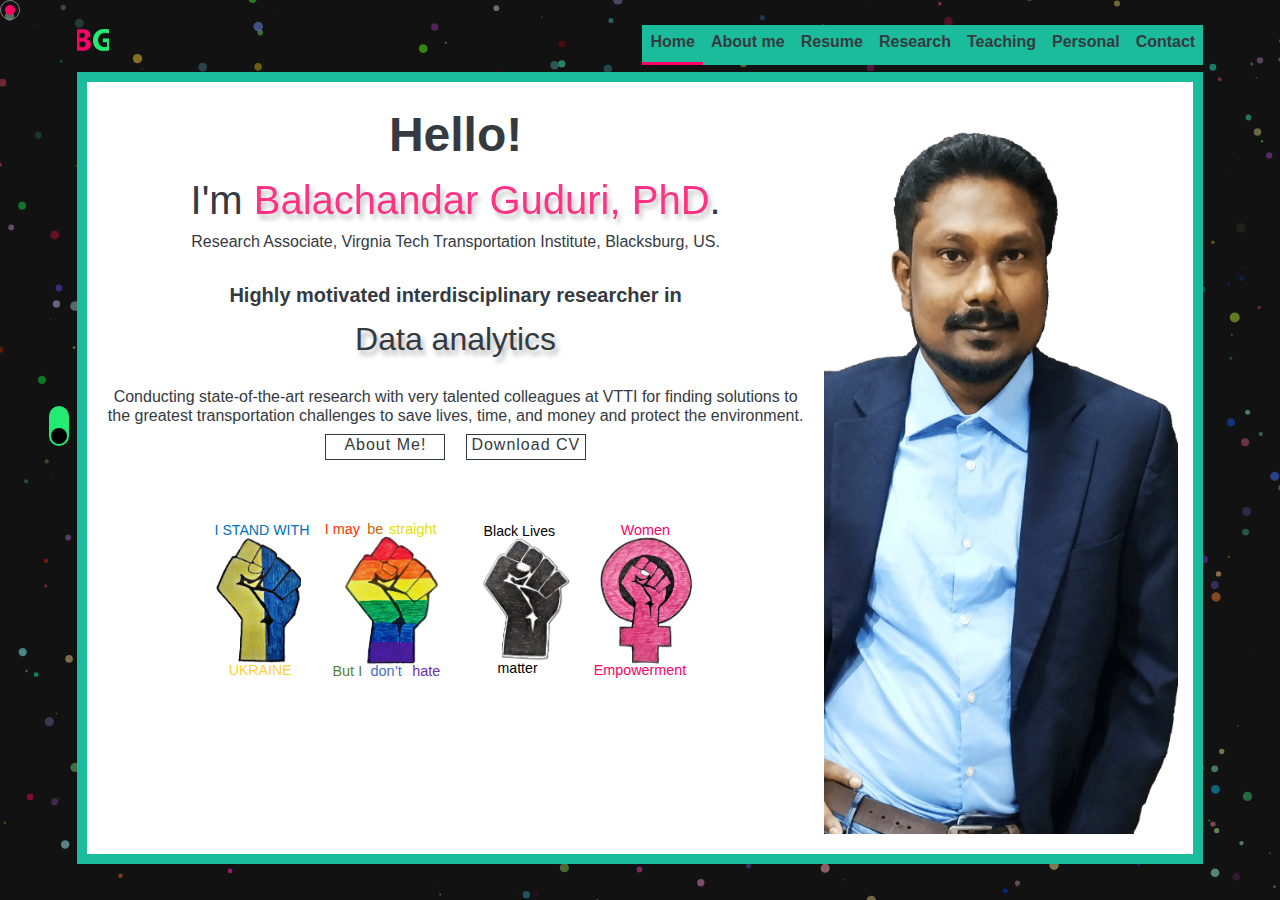
==== index.html @ 8f79035a "Add files via upload" ====
<!DOCTYPE html>

<!-- This website theme is inspired from https://www.themezaa.com/html/muu/white/index.html -->
<html>
<title>Balachandar Guduri</title>
<meta charset="UTF-8">
<meta content="IE=edge" http-equiv="X-UA-Compatible">
<meta name="viewport" content="width=device-width, initial-scale=1">

<link rel="stylesheet" type="text/css" href="css/style.css">
<link rel="stylesheet" type="text/css" href="css/responsive.css">
<link rel="stylesheet" href="https://maxcdn.bootstrapcdn.com/bootstrap/4.4.1/css/bootstrap.min.css">
<script src="https://ajax.googleapis.com/ajax/libs/jquery/3.4.1/jquery.min.js"></script>
<script src="https://maxcdn.bootstrapcdn.com/bootstrap/4.4.1/js/bootstrap.min.js"></script>
<script src="https://cdnjs.cloudflare.com/ajax/libs/popper.js/1.16.0/umd/popper.min.js"></script>
<script src="https://kit.fontawesome.com/46255c11b5.js" crossorigin="anonymous"></script>


<!-- Navbar-icon -->
<script type="text/javascript">
$(document).ready(function(){
	$('#navbar-icon').click(function(){
		$(this).toggleClass('open');
	});
});	
</script>
<!--Navbar links active -->
<script type="text/javascript">
	$(document).ready(function(){
    $('.nav li').click(function(){
        $(this).addClass('active');
        $(this).siblings().removeClass('active');
		$(this).scrollspy('refresh');
    });
});
</script>
<script type="text/javascript">
	var btn = $('#back2top');

	$(window).scroll(function() {
	  if ($(window).scrollTop() > 300) {
	    btn.addClass('show');
	  } else {
	    btn.removeClass('show');
	  }
	});

	btn.on('click', function(e) {
	  e.preventDefault();
	  $('html, body').animate({scrollTop:0}, '300');
	});
</script>



<body data-gr-c-s-loaded="true" style="overflow-x: hidden">
	<div class="cursor"></div>
	<div id="dots-js" class="wrapper">

		<!-- Header - Nav-bar -->
		<header>
			<nav class="navbar navbar-dark navbar-expand-lg navbar-fixed-top px-0 py-0" role="navigation">
				<a class="navbar-brand py-0" href="#"><h5 style="color:#fff"><span><img style="height:2rem; margin-right:5px" src="img/logo.png"></span><span class="logo-name">Balachandar Guduri</span></h5></a>
				<button class="navbar-toggler collapsed mr-2" type="button" data-toggle="collapse" data-target="#mainNavbar">
					<span class="my-2 mx-2 navbar-close"><i class="fas fa-times"></i></span>
       				<span class="mx-0 py-0 navbar-toggler-icon"></span>
				</button>
				<div class="collapse navbar-collapse" id="mainNavbar">
					<ul class="nav navbar-nav ml-auto">
					  <li class="active"><a class="nav-link" href="#home">Home</a></li>
					  <li><a class="nav-link" href="#aboutme">About me</a></li>
					  <li><a class="nav-link" href="#resume">Resume</a></li>
					  <li><a class="nav-link" href="#research">Research</a></li>
					  <li><a class="nav-link" href="#teaching">Teaching</a></li>
					  <li><a class="nav-link" href="#personal">Personal</a></li>
					  <li><a class="nav-link" href="#contact">Contact</a></li>
					</ul>
				</div>
			</nav>
		</header><!-- End Header -->


		<!-- V-cards -->
		<div class="main-container">
			<a id="back2Top" title="Back to top" href="#"></a>

			<!-- Page Home  -->
			<section id="home" class="page-container">
				<div class="row w-100 mx-0">
					<span class="col-sm-12 circle-cover-photo"><img src="img/circle-balu.png" alt=""></span>
					<div class="container h-100 text-center col-sm-12 col-md-6 col-xl-8">
						<h2 class="pt-1">Hello!	</h2>
						<h1 class="name-text pt-1">I'm <span style="color: var(--theme-color);opacity: 0.8;text-shadow: 3px 5px 5px rgba(0, 0, 0, .3);">Balachandar Guduri, PhD</span>.
						</h1>
						<h6 >Research Associate, Virgnia Tech Transportation Institute, Blacksburg, US.</h6>
						<h5 class="pt-4">Highly motivated interdisciplinary researcher in</h5>
						<div class="word-swap"><span></span>
						</div>


						<h6 class="pt-4">Conducting state-of-the-art research with very talented colleagues at VTTI for finding solutions to the greatest transportation challenges to save lives, time, and money and protect the environment.</h6>
						<h6 class="btn-wrapper mb-0 px-2">
							<a href="#aboutme"><span>About Me!</span></a>
						</h6>
						<h6 class="btn-wrapper mb-0 px-2">
							<a href="#"><span>Download CV</span></a>
						</h6>
						<div class="social-media text-center pt-3">
							<a href="https://www.facebook.com/balachandar.guduri" target="_blank"><i class="social-media-icons fab fa-2x fa-facebook-square"></i></a>
							<a href="https://www.linkedin.com/in/balachandar-guduri" target="_blank"><i class="social-media-icons fab fa-2x fa-linkedin"></i></a>
							<a href="https://github.com/g-balachandar" target="_blank"><i class="social-media-icons fab fa-2x fa-github-square"></i></a>
							<i class="social-media-icons fab fa-2x fa-instagram-square"></i>
						</div>
						<div class="social-media text-center pt-3">
							<!--div class="col-xs-6 col-sm-3"-->
								<img src="img/support-ukraine.svg" width = "105" alt="">
							<!--/div-->
								<img src="img/support-lgbtq.svg" width = "150" alt="">
							<!--div class="col-xs-6 col-sm-3"-->
								<img src="img/support-BLM.svg" width = "110" alt="">
							<!--/div-->
							<!--div class="col-xs-6 col-sm-3"-->
								<img src="img/support-women.svg" width = "120" alt="">
							<!--/div-->
						</div>
					</div>
					<div class="container col-sm-12 col-md-6 col-xl-4">
						<span class="cover-photo"><img src="img/balu.png" alt=""></span>
					</div>
				</div>
			</section><!-- End of Home -->


			<!-- Page - About me --->
			<section id="aboutme" class="page-container">
				<div class="row w-100 mx-0 my-0">
					<div class="slide-title-block col-sm-12 col-lg-1">
						<h2 class="slide-title-text">- About me -</h2>
					</div>
					<div class="container col-sm-12 col-md-4 col-lg-5 col-md-4 pt-3">
						<div class="container py-0 px-0" style="overflow: hidden;">
							<img style="display:block; width: 100%; vertical-align: middle;" src="img/balu6.jpg" alt="">
						</div>
					</div>					
					<div class="container col-sm-12 col-md-8 col-lg-6" style="overflow: hidden;">
						<h5 class="text-center font-italic" style="color: #ffd700;  text-shadow: 1px 1px black;"><span class="px-2"><i class="fas fas-quote fa-quote-left"></i></span>Our greatest weakness lies in giving up. The most certain way to succeed is always to try just one more time.<small><span style="color:var(--default-color);text-shadow:none">- Thomas A. Edison</span></small></h5>
						<h4 class="text-center py-3 my-0">Brief summary</h4>
						<div class="container px-0 pt-0 pb-5">
							<div class="briefsummery-container px-0 pt-0 pb-5">
								<ul class="fa-ul pt-3">
									<li style="padding-bottom: 10px;"><span class="fa-li"><i class="fas fa-2x fa-user-graduate"></i></span>Highly motivated interdisciplinary researcher with 
										<ul style="color: var(--light-text-color)">
											<li>M.Tech. in Mechanical system design from IIT Kharagpur</li>
											<li>Ph.D. in Engineering Mechanics from Virginia Tech</li>
										</ul>
									</li>
									<li class="pt-2" style="padding-bottom: 10px;"><span class="fa-li"><i class="fas fa-2x fa-book-open"></i></span>Possess an extensive background in academics (9 years) and research (7+ years) in mechanical engineering disciplines:
										<ul style="color: var(--light-text-color)">
											<li>data analytics</li>
											<li>machine learning</li>
											<li>numerical modeling</li>
											 <li>control systems</li>
										</ul>
									</li>
									<li class="pt-2" style="padding-bottom: 10px;"><span class="fa-li"><i class="fas fa-2x fa-laptop-code"></i></span>Hands-on experiences 
										<ul style="color: var(--light-text-color)">
											<li>to mathematically formulate and numerical simulate several physical processes with satisfactory accuracy</li>
											<li>to extract meaningful information from raw data using descriptive, diagnostic and predictive analyses</li>
											<li>to design robust and reliable control system model for real-world processes</li>
										</ul>
									</li>
									<li class="pt-2" style="padding-bottom: 10px;"><span class="fa-li"><i class="fas fa-2x fa-award"></i></span>Professionally certified 
										<ul style="color: var(--light-text-color)">
											<li>Applied data science by IBM</li>
											<li>Data science specialization by IBM</li>
											<li>Machine learning by Stanford University</li>
										</ul>
									</li>
									<li sclass="pt-2" tyle="padding-bottom: 10px;"><span class="fa-li"><i class="fas fa-2x fa-suitcase"></i></span>Worked as a research assistant for 3 years in a university-affiliated research team for Rolls Royce sponsored project</li>  
									<li class="pt-2" style="padding-bottom: 10px;"><span class="fa-li"><i class="fas fa-2x fa-hand-holding-usd"></i></span>Served as a director of finance and budget board member for 2 years  to oversee the financial system for university-affiliated organizations</li>
									<li class="pt-2" style="padding-bottom: 10px;"><span class="fa-li"><i class="fas fa-2x fa-chalkboard-teacher"></i></span>Served as a teaching assistant for 4 years with an effective teaching philosophy that proven success in assisting undergraduates at Virginia Tech</li> 
									<li class="pt-2" style="padding-bottom: 10px;"><span class="fa-li"><i class="fas fa-2x fa-user-secret"></i></span>Capable of handling multiple projects at a time with minimum supervision</li>
								</ul>
								<div style="text-align:right">
									<h6 class="btn-wrapper mb-0 pt-3 pr-2">
										<a href="#resume"><span>Learn more</span></a>
									</h6>
								</div>
							</div>
						</div>
					</div>
				</div>
			</section><!--End of About me -->


			<!-- Page - Resume -->
			<section id="resume" class="page-container">
				<div class="row w-100 mx-0 my-0">
					<div class="slide-title-block col-sm-12 col-lg-1">
						<h2 class="slide-title-text">- Resume -</h2>
					</div>
					<div class="container col-sm-12 col-lg-11">

							<h5 class="text-center font-italic" style="color: #ffd700;  text-shadow: 1px 1px black;"><span class="px-2"><i class="fas fas-quote fa-quote-left"></i></span>Choose a job you love, and you will never have to work a day in your life.<small><span style="color:var(--default-color);text-shadow:none">- Confucius</span></small></h5>

							<!--Slide 1 Expertise-->
					    	<h4 class="pt-3 text-center">Areas of expertise</h4>
							<div class="card-deck">
								<div class="card">
									<div class="card-body py-1 text-center">
										<h5 class="text-center py-1">Research</h5>
										<ul class="text-left pl-3">
											<li><span style="color:var(--theme-color)">Data analytics</span> 
												<ul class="text-left">
													<li>Explotary data analytics</li>
													<li>Screening and sensitivity analyses</li>
													<li>Latin	Hypercube, Full Factorial, and Monte Carlo sampling approaches</li>
													<li>System identification methods</li>
												</ul>
											</li>
											<li class="pt-2"><span style="color:var(--theme-color)">Control systems</span>
												<ul class="text-left">
													<li>PID and Robust adaptive control</li>
												</ul>
											</li>
											<li class="pt-2"><span style="color:var(--theme-color)">Numerical modeling</span>
												<ul class="text-left">
													<li>Finite element analysis</li>
													<li>Computational fluid dynamics</li>
												</ul>
											</li>
											<li class="pt-2"><span style="color:var(--theme-color)">Machine learning</span>
												<ul class="text-left">
													<li>Linear and Logistic Regressions</li>
													<li>Artificial Neural Network</li>
													<li>Genetic Algorithm</li>
													<li>Support Vector Machines</li>
													<li>k-means Clustering</li>
												</ul>
											</li>
										</ul>
									</div>
								</div>
								<div class="w-100 d-none d-sm-block d-md-block d-lg-none">
									<!-- wrap every 2 on sm-->
								</div>
								<div class="card">
									<div class="card-body py-1">
										<h5 class="text-center py-1">Academic</h5>
										<ul class="text-left px-3">
											<li>Statics and dynamics</li>
											<li>Solid mechanics</li>
											<li>Fluid Mechanics</li>
											<li>Continuum mechanics</li>
											<li>Nanomechanics</li>
											<li>Fracture Mechanics</li>
											<li>Linear and nonlinear elasticity</li>
											<li>Finite element analysis</li>
											<li>Applied mathematics</li>
											<li>Structural vibration</li>
											<li>Composites</li>
											<li>Adaptive control</li>
										</ul>
									</div>
								</div>
								<div class="card">
									<div class="card-body mr-2 py-1">
										<h5 class="text-center py-1">Programming</h5>
										<ul class="text-left pl-3">
											<li>Fortran
												<div class="progress-bar"><span class="fortran"></span></div>
											</li>
											<li>Matlab
												<div class="progress-bar"><span class="matlab"></span></div>
											</li>
											<li>Phython
												<div class="progress-bar"><span class="phython"></span></div>
											</li>	
											<li>R
												<div class="progress-bar"><span class="R"></span></div>
											</li>
											<li>LabView
												<div class="progress-bar"><span class="labview"></span></div>
											</li>
											<li>Mathematica
												<div class="progress-bar"><span class="mathematica"></span></div>
											</li>
											<li>Tinker
												<div class="progress-bar"><span class="tinker"></span></div>
											</li>
											<li>Ansys
												<div class="progress-bar"><span class="ansys"></span></div>
											</li>
											<li>HTML5 & CSS3
												<div class="progress-bar"><span class="html"></span></div>
											</li>
											<li>Microsoft office
												<div class="progress-bar"><span class="ms"></span></div>
											</li>
										</ul>
									</div>
								</div>	
							</div>

						    <!--Slide 2 Education-->
					    	<h4 class="py-3 text-center">Education</h4>
					  			<div class="container px-0 py-0 mx-0 education-timeline" style="height: auto">
					    			<ul class="px-0 mx-0">								
										<li>
											<div class="education-timeline-year">
												2021
											</div>
											<div class="education-timeline-content">
												<div class="education-timeline-text">
													<h6><strong>Ph.D. (abd status)</strong></h6>
													<h6>Engineering Mechanics, Virginia Tech, US.</h6>
													<p>CGP: 3.5/4</p>														
												</div>
											</div>
										</li>
										<li>
											<div class="education-timeline-year">
												2010
											</div>
											<div class="education-timeline-content">
												<div class="education-timeline-text">
													<h6><strong>M.Tech.</strong></h6>
													<h6>Mechanical System Design, IIT Kharagpur, India.</h6>
													<p>CGPA: 9.2/10</p>
												</div>
											</div>
										</li>
										<li>
											<div class="education-timeline-year">
												2008
											</div>
											<div class="education-timeline-content">
												<div class="education-timeline-text">
													<h6><strong>B.Tech.</strong></h6>
													<h6>Mechanical Engineering, SRKR Engineering College, India.</h6>
													<p>Percentage: 72%</p>
												</div>
											</div>
										</li>
									</ul>
								</div>

							<!--Slide 3- Coursework -->
							<div class="container py-0 px-0 mx-0" style="height: auto">
								<h4 class="pt-5 pb-3 text-center">Course work</h4>
				    			<h5 class="text-left mt-2"><span class="ml-1" style="color:var(--theme-color)"><i class="fas fa-book-open"></i></span> Online courses from Coursera</h5>				    			
					    		<div class="row w-100 px-0 pb-1 mx-0">
					    			<div class="col-sm-12 col-md-2 col-lg-2">
										May 2020
									</div>
									<div class="col-sm-12 col-md-3 col-lg-4">
										Machine Learning by Stanford University
									</div>
								</div>
								<div class="row w-100 px-0 pb-1 mx-0">
					    			<div class="col-sm-12 col-md-2 col-lg-2">
										April 2020
									</div>
									<div class="col-sm-12 col-md-3 col-lg-4">
										Applied Data Science Capstone by IBM
									</div>
								</div>
								<div class="row w-100 px-0 pb-1 mx-0">
					    			<div class="col-sm-12 col-md-2 col-lg-2">
										April 2020
									</div>
									<div class="col-sm-12 col-md-3 col-lg-4">
										Machine Learning with Python by IBM
									</div>
								</div>
								<div class="row w-100 px-0 pb-1 mx-0">
					    			<div class="col-sm-12 col-md-2 col-lg-2">
										April 2020
									</div>
									<div class="col-sm-12 col-md-3 col-lg-4">
										Data Visualization with Python by IBM
									</div>
								</div>
								<div class="row w-100 px-0 pb-1 mx-0">
					    			<div class="col-sm-12 col-md-2 col-lg-2">
										April 2020
									</div>
									<div class="col-sm-12 col-md-3 col-lg-4">
										Data Analysis with Python by IBM
									</div>
								</div>
								<div class="row w-100 px-0 pb-1 mx-0">
					    			<div class="col-sm-12 col-md-2 col-lg-2">
										April 2020
									</div>
									<div class="col-sm-12 col-md-3 col-lg-4">
										Databases and SQL for Data Science by IBM
									</div>
								</div>
								<div class="row w-100 px-0 py-1 mx-0">
					    			<div class="col-sm-12 col-md-2 col-lg-2">
										April 2020
									</div>
									<div class="col-sm-12 col-md-3 col-lg-4">
										Python for Data Science and AI by IBM
									</div>
								</div>
								<div class="row w-100 px-0 pb-1 mx-0">
					    			<div class="col-sm-12 col-md-2 col-lg-2">
										April 2020
									</div>
									<div class="col-sm-12 col-md-3 col-lg-4">
										Data Science Methodology by IBM
									</div>
								</div>
								<div class="row w-100 px-0 pb-1 mx-0">
					    			<div class="col-sm-12 col-md-2 col-lg-2">
										April 2020
									</div>
									<div class="col-sm-12 col-md-3 col-lg-4">
										Open Source tools for Data Science by IBM
									</div>
								</div>
					    		<div class="row w-100 px-0 pb-1 mx-0">
									<div class="col-sm-12 col-md-2 col-lg-2">
										March 2020
									</div>
									<div class="col-sm-12 col-md-3 col-lg-4">
										Intro to Data Science by IBM
									</div>
								</div>
				    			<h5 class="text-left mt-2"><span class="ml-1" style="color:var(--theme-color)"><i class="fas fa-book-open"></i></span> Courses from Virginia Tech, US</h5>
					    		<div class="row w-100 px-0 mx-0">
									<div class="col-sm-12 col-md-2 col-lg-2">
										Spring 2014
									</div>
									<div class="col-sm-12 col-md-3 col-lg-4">
										Adaptive Control Systems
									</div>
									<div class="col-sm-12 col-md-7 col-lg-6">
										<span style="color:var(--theme-color)">Audit</span>
									</div>
									<div class="space"></div>
									<div class="col-sm-12 col-md-2 col-lg-2">
										Spring 2014
									</div>
									<div class="col-sm-12 col-md-3 col-lg-4">
										Linear Control Theory
									</div>
									<div class="col-sm-12 col-md-7 col-lg-6">
										<span style="color:var(--theme-color)">Audit</span>
									</div>
									<div class="space"></div>
									<div class="col-sm-12 col-md-2 col-lg-2">
										Spring 2013
									</div>
									<div class="col-sm-12 col-md-3 col-lg-4">
										Mechanical & Struct Vibrations
									</div>
									<div class="col-sm-12 col-md-7 col-lg-6">
											<div class="grade-circle">F</div>
											<div class="grade-circle">D</div>
											<div class="grade-circle">C-</div>
											<div class="grade-circle">C</div>
											<div class="grade-circle">C+</div>
											<div class="grade-circle">B-</div>
											<div class="grade-circle">B</div>
											<div class="grade-circle">B+</div>
											<div class="grade-circle">A-</div>
											<div class="grade-circle-highlight">A</div>
									</div>
									<div class="space"></div>
									<div class="col-sm-12 col-md-2 col-lg-2">
										Spring 2013
									</div>
									<div class="col-sm-12 col-md-3 col-lg-4">
										Viscous Flow
									</div>
									<div class="col-sm-12 col-md-7 col-lg-6">
											<div class="grade-circle">F</div>
											<div class="grade-circle">D</div>
											<div class="grade-circle">C-</div>
											<div class="grade-circle">C</div>
											<div class="grade-circle">C+</div>
											<div class="grade-circle">B-</div>
											<div class="grade-circle">B</div>
											<div class="grade-circle-highlight">B+</div>
											<div class="grade-circle">A-</div>
											<div class="grade-circle">A</div>
									</div>
									<div class="space"></div>
									<div class="col-sm-12 col-md-2 col-lg-2">
										Fall 2012
									</div>
									<div class="col-sm-12 col-md-3 col-lg-4">
										Applied Partial Differential Equations
									</div>
									<div class="col-sm-12 col-md-7 col-lg-6">
											<div class="grade-circle">F</div>
											<div class="grade-circle">D</div>
											<div class="grade-circle">C-</div>
											<div class="grade-circle">C</div>
											<div class="grade-circle">C+</div>
											<div class="grade-circle">B-</div>
											<div class="grade-circle">B</div>
											<div class="grade-circle">B+</div>
											<div class="grade-circle">A-</div>
											<div class="grade-circle-highlight">A</div>
									</div>
									<div class="space"></div>
									<div class="col-sm-12 col-md-2 col-lg-2">
										Fall 2012
									</div>
									<div class="col-sm-12 col-md-3 col-lg-4">
										Nonlinear Elasticity
									</div>
									<div class="col-sm-12 col-md-7 col-lg-6">
											<div class="grade-circle">F</div>
											<div class="grade-circle">D</div>
											<div class="grade-circle">C-</div>
											<div class="grade-circle">C</div>
											<div class="grade-circle">C+</div>
											<div class="grade-circle">B-</div>
											<div class="grade-circle-highlight">B</div>
											<div class="grade-circle">B+</div>
											<div class="grade-circle">A-</div>
											<div class="grade-circle">A</div>
									</div>
									<div class="space"></div>
									<div class="col-sm-12 col-md-2 col-lg-2">
										Spring 2012
									</div>
									<div class="col-sm-12 col-md-3 col-lg-4">
										Finite Element Analysis
									</div>
									<div class="col-sm-12 col-md-7 col-lg-6">
											<div class="grade-circle">F</div>
											<div class="grade-circle">D</div>
											<div class="grade-circle">C-</div>
											<div class="grade-circle">C</div>
											<div class="grade-circle">C+</div>
											<div class="grade-circle">B-</div>
											<div class="grade-circle">B</div>
											<div class="grade-circle">B+</div>
											<div class="grade-circle-highlight">A-</div>
											<div class="grade-circle">A</div>
									</div>
									<div class="space"></div>
									<div class="col-sm-12 col-md-2 col-lg-2">
										Fall 2011
									</div>
									<div class="col-sm-12 col-md-3 col-lg-4">
										Intro Finite Elements
									</div>
									<div class="col-sm-12 col-md-7 col-lg-6">
											<div class="grade-circle">F</div>
											<div class="grade-circle">D</div>
											<div class="grade-circle">C-</div>
											<div class="grade-circle">C</div>
											<div class="grade-circle">C+</div>
											<div class="grade-circle">B-</div>
											<div class="grade-circle">B</div>
											<div class="grade-circle">B+</div>
											<div class="grade-circle">A-</div>
											<div class="grade-circle-highlight">A</div>
									</div>
									<div class="space"></div>
									<div class="col-sm-12 col-md-2 col-lg-2">
										Fall 2011
									</div>
									<div class="col-sm-12 col-md-3 col-lg-4">
										Intro Continuum Mechanics
									</div>
									<div class="col-sm-12 col-md-7 col-lg-6">
											<div class="grade-circle">F</div>
											<div class="grade-circle">D</div>
											<div class="grade-circle">C-</div>
											<div class="grade-circle">C</div>
											<div class="grade-circle">C+</div>
											<div class="grade-circle">B-</div>
											<div class="grade-circle">B</div>
											<div class="grade-circle">B+</div>
											<div class="grade-circle">A-</div>
											<div class="grade-circle-highlight">A</div>
									</div>
									<div class="space"></div>
									<div class="col-sm-12 col-md-2 col-lg-2">
										Spring 2011
									</div>
									<div class="col-sm-12 col-md-3 col-lg-4">
										SS: Intro to Nanomechanics
									</div>
									<div class="col-sm-12 col-md-7 col-lg-6">
											<div class="grade-circle">F</div>
											<div class="grade-circle">D</div>
											<div class="grade-circle">C-</div>
											<div class="grade-circle">C</div>
											<div class="grade-circle">C+</div>
											<div class="grade-circle">B-</div>
											<div class="grade-circle">B</div>
											<div class="grade-circle">B+</div>
											<div class="grade-circle">A-</div>
											<div class="grade-circle-highlight">A</div>
									</div>
									<div class="space"></div>
									<div class="col-sm-12 col-md-2 col-lg-2">
										Spring 2011
									</div>
									<div class="col-sm-12 col-md-3 col-lg-4">
										Fracture Mechanics
									</div>
									<div class="col-sm-12 col-md-7 col-lg-6">
											<div class="grade-circle">F</div>
											<div class="grade-circle">D</div>
											<div class="grade-circle">C-</div>
											<div class="grade-circle">C</div>
											<div class="grade-circle">C+</div>
											<div class="grade-circle">B-</div>
											<div class="grade-circle">B</div>
											<div class="grade-circle">B+</div>
											<div class="grade-circle-highlight">A-</div>
											<div class="grade-circle">A</div>
									</div>
								</div>
								<div class="space"></div>
								<h5 class="text-left pt-2 mt-2"><span class="ml-1" style="color:var(--theme-color)"><i class="fas fa-book-open"></i></span> Courses from IIT Kharagpur, India</h5>
								<div class="row w-100">
									<div class="col-sm-12 col-md-2">Spring 2009</div>
									<div class="col-sm-12 col-md-4">Finite Element Methods in Engineering</div>
									<div class="col-sm-12 col-md-6">
										<div class="grade-circle">F</div>
										<div class="grade-circle">D</div>
										<div class="grade-circle">C</div>
										<div class="grade-circle">B</div>
										<div class="grade-circle">A</div>
										<div class="grade-circle-highlight">Ex</div>
									</div>
									<div class="space"></div>
									<div class="col-sm-12 col-md-2">Spring 2009</div>
									<div class="col-sm-12 col-md-4">Tribology</div>
									<div class="col-sm-12 col-md-6">
										<div class="grade-circle">F</div>
										<div class="grade-circle">D</div>
										<div class="grade-circle">C</div>
										<div class="grade-circle">B</div>
										<div class="grade-circle-highlight">A</div>
										<div class="grade-circle">Ex</div>
									</div>
									<div class="space"></div>
									<div class="col-sm-12 col-md-2">Spring 2009</div>
									<div class="col-sm-12 col-md-4">Composite Materials</div>
									<div class="col-sm-12 col-md-6">
										<div class="grade-circle">F</div>
										<div class="grade-circle">D</div>
										<div class="grade-circle">C</div>
										<div class="grade-circle">B</div>
										<div class="grade-circle-highlight">A</div>
										<div class="grade-circle">Ex</div>
									</div>
									<div class="space"></div>
									<div class="col-sm-12 col-md-2">Spring 2009</div>
									<div class="col-sm-12 col-md-4">Experimental Stress Analysis</div>
									<div class="col-sm-12 col-md-6">
										<div class="grade-circle">F</div>
										<div class="grade-circle">D</div>
										<div class="grade-circle">C</div>
										<div class="grade-circle-highlight">B</div>
										<div class="grade-circle">A</div>
										<div class="grade-circle">Ex</div>
									</div>
									<div class="space"></div>
									<div class="col-sm-12 col-md-2">Spring 2009</div>
									<div class="col-sm-12 col-md-4">Envirnmtl Setting of Socio-technical Sys.</div>
									<div class="col-sm-12 col-md-6">
										<div class="grade-circle">F</div>
										<div class="grade-circle">D</div>
										<div class="grade-circle">C</div>
										<div class="grade-circle">B</div>
										<div class="grade-circle-highlight">A</div>
										<div class="grade-circle">Ex</div>
									</div>
									<div class="space"></div>
									<div class="col-sm-12 col-md-2">Fall 2008</div>
									<div class="col-sm-12 col-md-4">Applied Elasticity and Plasticity</div>
									<div class="col-sm-12 col-md-6">
										<div class="grade-circle">F</div>
										<div class="grade-circle">D</div>
										<div class="grade-circle">C</div>
										<div class="grade-circle">B</div>
										<div class="grade-circle">A</div>
										<div class="grade-circle-highlight">Ex</div>
									</div>
									<div class="space"></div>
									<div class="col-sm-12 col-md-2">Fall 2008</div>
									<div class="col-sm-12 col-md-4">Fatigue,Creep & Fracture</div>
									<div class="col-sm-12 col-md-6">
										<div class="grade-circle">F</div>
										<div class="grade-circle">D</div>
										<div class="grade-circle">C</div>
										<div class="grade-circle">B</div>
										<div class="grade-circle">A</div>
										<div class="grade-circle-highlight">Ex</div>
									</div>
									<div class="space"></div>
									<div class="col-sm-12 col-md-2">Fall 2008</div>
									<div class="col-sm-12 col-md-4">Advanced Mechanics of Solids</div>
									<div class="col-sm-12 col-md-6">
										<div class="grade-circle">F</div>
										<div class="grade-circle">D</div>
										<div class="grade-circle">C</div>
										<div class="grade-circle-highlight">B</div>
										<div class="grade-circle">A</div>
										<div class="grade-circle">Ex</div>
									</div>
									<div class="space"></div>
									<div class="col-sm-12 col-md-2">Fall 2008</div>
									<div class="col-sm-12 col-md-4">Machine Vibrational Analysis</div>
									<div class="col-sm-12 col-md-6">
										<div class="grade-circle">F</div>
										<div class="grade-circle">D</div>
										<div class="grade-circle">C</div>
										<div class="grade-circle-highlight">B</div>
										<div class="grade-circle">A</div>
										<div class="grade-circle">Ex</div>
									</div>
									<div class="space"></div>
									<div class="col-sm-12 col-md-2">Fall 2008</div>
									<div class="col-sm-12 col-md-4">Machinery Fault Diagnostics & Signal Processing</div>
									<div class="col-sm-12 col-md-6">
										<div class="grade-circle">F</div>
										<div class="grade-circle">D</div>
										<div class="grade-circle">C</div>
										<div class="grade-circle-highlight">B</div>
										<div class="grade-circle">A</div>
										<div class="grade-circle">Ex</div>
									</div>
								</div>
							</div>

						    <!--Slide 4 Experience-->
						    <div class="container px-0 mx-0" style="height: auto">
					    		<h4 class="pt-5 pb-3 text-center">Experience</h4>
						    	<h5 class="text-left py-2"><span class="pr-2" style="color:var(--default-color)"><i class="fas fa-chalkboard-teacher"></i></span>Teaching experience</h5>
						    	<div class="row w-100">
									<div class="col-sm-12 col-md-2">
										<h6 class="year-block">Aug '20-May '21</h6>
										<h6 class="year-block">Jan '15-May '18</h6>
									</div>
									<div class="col-sm-12 col-md-4">
										<h6><span style="color: var(--theme-color)">Teaching Assistant</span> - Physics-2305,2306</h6>
										<p><em>Instructor:</em> Dr. Travis Merritt, Virginia Tech, US.</p>
										<p><em>Softwares:</em> Capstone, Canvas, MS office</p>
									</div>
									<div class="col-sm-12 col-md-6">
										<ul>
											<li>Independently and enthusiastically taught physics labs of 36 undergraduate students for 2 sections for 3 years 5 months.</li>
											<li>Graded 72 papers and performed data entry tasks every week.</li>
											<li>Proctored exams biweekly by ensuring the academic integrity of all students to have a fair and equal opportunity to succeed.</li>
											<li>Provided one-on-one and small group feedback support to reinforce fundamental concepts of physics, to help complete lab assignments and to create a comfortable and friendly environment for student's growth.</li>
											<li>Formulated and implemented an effective teaching philosophy which resulted in strong supportive feedback from students. 
											</li>
											<div class="btn-wrapper px-0 py-0">
												<a href="#teaching"><span>Learn more</span></a>
											</div> 
										</ul>
									</div>
									<div class="col-sm-12 col-md-2">
										<h6 class="year-block">Jan '14 - Dec '14</h6>
									</div>
									<div class="col-sm-12 col-md-4">
										<h6><span style="color: var(--theme-color)">Teaching Assistant</span> - Statics, Dynamics</h6> 
										<p><em>Instructor:</em> Dr. Scott Hendricks, Virginia Tech, VA.</p>
									</div>
									<div class="col-sm-12 col-md-6">
										<ul>
											<li>Provided one-on-one and small group feedback support to reinforce fundamental concepts in common office hours.</li>
											<li>Proctored exams biweekly by ensuring the academic integrity of all students to have a fair and equal opportunity to succeed.</li>
										</ul>
									</div>					
								</div>
								
								

								<h5 class="text-left py-2"><span class="pr-2" style="color:var(--default-color)"><i class="fas fa-suitcase"></i></span>Work experience</h5>
								<div class="row w-100">
																		
									<div class="col-sm-12 col-md-2">
										<h6 class="year-block">Oct '21 - Present</h6>
									</div>
									<div class="col-sm-12 col-md-4">
										<h6 style="color: var(--theme-color)">Research Associate</h6>
										<p> Virginia Tech Transportation Institute, Virginia Tech, VA. </p>
										<p><strong>Project:</strong> Identification of crashes and detection of novice riders of e-scooters</p> 
										<p><em>P.I.:</em> Shane McLaughlin, Senior Research Scientist, & Mike Mollenhauer, Division Director, VTTI, VA.</p>
										<p><em>Sponsor:</em>Spin</p>
										<p><strong>Software:</strong> Matlab, DbVisualizer, Hawkeye, MS office</p>
									</div>									
									
									
									
									<div class="col-sm-12 col-md-2">
										<h6 class="year-block">Jul '21 - Oct '21</h6>
									</div>
									<div class="col-sm-12 col-md-4">
										<h6 style="color: var(--theme-color)">Engineering Analyst</h6>
										<p><strong>Project:</strong> Lane change hazard analysis using radar traces to identify conflicts and time-to-collision measures</p> 
										<p><em>P.I.:</em> Shane McLaughlin,PhD, Senior Research Scientist, VTTI, VA.</p>
										<p><em>Sponsor:</em>GM</p>
										<p><strong>Software:</strong> Matlab, DbVisualizer, Hawkeye, MS office</p>
									</div>
									<div class="col-sm-12 col-md-6">
										<ul>
											<li>
												Studied lane change events from a large-scale naturalistic data collection effort done by VTTI with
												36 drivers over 44,000 miles of travel and over 25,655 signalized lane change events.
											</li>
											<li>
												Processed and validated radar traces gathered from two rear-facing Continental radar units.
											</li>
											<li>
												Developed computer-based algorithm to identify the principle other vehicles (POV) using processed
												radar traces.
											</li>
												Extracted Time-to-Time collision and other distance measures, and analyzed the effect of mirror based 
												and camera-based signalized lane changes on these measures.
											</li>	
										</ul>
									</div>
										
									
									<div class="col-sm-12 col-md-2">
										<h6 class="year-block">Jan '11 - Dec '14</h6>
									</div>
									<div class="col-sm-12 col-md-4">
										<h6 style="color: var(--theme-color)">Research Assistant</h6>
										<p><strong>Project:</strong> Develop control strategies for atmospheric plasma spray process</p> 
										<p><em>P.I.:</em> Prof. R. C. Batra, Virginia Tech, US.</p>
										<p><em>Sponsor:</em> Rolls Royce, Indianapolis, US.</p>
										<p><strong>Software:</strong> Matlab, Fortran, JMP, MS office</p>
									</div>
									<div class="col-sm-12 col-md-6">
										<ul>
											<li>
												Conducted deep research on the effects of human factors and noise variables in plasma sprayed coatings on the turbine blades of aero engines and the necessity of robust adaptive control designs to attenuate those effects.
											</li>
											<li>
												Numerically simulated and validated plasma spray process within 15% accuracy using Fortran code to investigate the influences of process parameters and noise variables on particles' states before impacting the substrates.
											</li>
											<li>
												Developed elaborate process maps to visualize and to quantify the non-linear relationships between inputs and outputs using statistical approaches with Matlab and JMP.
											</li>
											<li>
												Developed optimization algorithm which predicts required inputs to achieve desired outputs within 5% accuracy.
											</li>
											<li>
												Collaborated weekly with a university-affiliated research team and presented detailed reports to sponsors by biweekly manner.
											<li>
												Collaborated with Sulzer Metco for on-site experimentation and testing.
											</li>
											<li>
												This resulted in a peer-reviewed publication, a poster, and an oral presentation.
											</li>
											<div class="btn-wrapper px-0 py-0">
												<a href="#research"><span>Learn more</span></a>
											</div>
										</ul>
									</div>
									<div class="col-sm-12 col-md-2">
										<h6 class="year-block">Jun '10 - Dec '10</h6>
									</div>
									<div class="col-sm-12 col-md-4">
											<h6 style="color: var(--theme-color)">Senior Research Fellow</h6>
											<p><strong>Project:</strong> Development of virtual lab - Mechanical Systems and Signal Processing</p>
											<p>P.I.: Prof. A. R. Mohanty, IIT Kharagpur, India.</p>
											<p><em>Sponsor:</em> Ministry of human resource and development, India.</p>
											<p><strong>Softwares:</strong> LabView, HTML5, MS Office.</p>
									</div>
									<div class="col-sm-12 col-md-6">
										<ul>
											<li>Independently designed and developed 8 virtual lab experiments in signal processing for remote access. 
											</li>
											<li>Prepared very informative and interactive web-based lab manuals and study materials to conduct these experiments.</li>
											<li>Designed UI based stand-alone modules in LabView platform to analyze and extract important features of 1st and 2nd order mechanical systems in time and frequency domains.
											</li>
											<div class="btn-wrapper px-0 py-0">
												<a href="#research"><span>Learn more</span></a>
											</div> 
										</ul>
									</div>
								</div>	

								<h5 class="text-left py-2"><span class="pr-2" style="color:var(--default-color)"><i class="fas fa-building"></i></span>Organizational experience</h5>
								<div class="row w-100">
									<div class="col-sm-12 col-md-2">
										<h6 class="year-block">Jan '12 - Dec '13</h6>
									</div>
									<div class="col-sm-12 col-md-4">
											<h6 style="color: var(--theme-color)">Director of Finance</h6>
										    <p>Graduate student Assembly (GSA), Virginia Tech, US.</p>
									</div>
									<div class="col-sm-12 col-md-6">
										<ul>
											<li>Overseen all financial aspects (~ $50k) within GSA which is a governing body of nearly 6000 graduate students.</li>
											<li>Implemented effective strategies to generated additional income from social events resulting in a surplus of nearly 40% of budget 2012 and 2013.</li>
											<li>Drafted and approved of the annual budget for GSA by the university assembly.</li>
											<li>Prepared timely and detailed reports of budget weekly.</li>
											<li>Advised both the executive council and the university assembly regarding financial situation and forecasts on the biweekly manner.</li>
											<li>Maintained accounts and records of all GSA financial transactions, deposits, and disbursements.</li>
											<li>Awarded Who's who among students in American universities & colleges for 2013 and 2014 for outstanding student leadership (only 17 nominated among ~30,000 Virginia Tech students</li>
										</ul>
									</div>
									<div class="col-sm-12 col-md-2">
										<h6 class="year-block">Jan '12 - Dec '13</h6>
									</div>
									<div class="col-sm-12 col-md-4">
										<h6 style="color: var(--theme-color)">Member</h6>
										<p>University Advisory Council on Strategic Budgeting and Planning, Virginia Tech, VA.</p>
									</div>
									<div class="col-sm-12 col-md-6">
										<ul>
											<li>Represented GSA in University Council Commissions and Committee.</li>
										</ul>
									</div>
									<div class="col-sm-12 col-md-2">	
										<h6 class="year-block">Aug '11 - Dec '13</h6>
									</div>
									<div class="col-sm-12 col-md-4">
											<h6 style="color: var(--theme-color)">Member</h6>
											<p>RSO-Budget Board, Virginia Tech, VA.</p>
									</div>
									<div class="col-sm-12 col-md-6">
										<ul>
											<li>RSO-Budget Board oversees the budget allocation process of registered student organizations and programs to enrich the experiences and exposure of the students.</li>
											<li>Review and vote the budget requests from student organizations.</li>
										</ul>
									</div>
								</div>
							</div>


						    <!--Slide 5 - Publications -->
						    <div class="container py-0 px-0 mx-0" style="height: auto">
								<h4 class="pt-5 pb-3 text-center">Publications</h4>
								<div class="row w-100">
									
									<div class="col-sm-12 col-md-2"> 
										<h6 class="year-block" style="width: 4rem;">2022</h6>
									</div>
									<div class="col-sm-12 col-md-4">
											<p class="pb-0"><strong>B. Guduri</strong> and R.C. Batra. <span style="color: var(--theme-color)">Robust model reference adaptive controller for atmospheric plasma spray process</span>, SN Appl. Sci. 4, 1 (2022).</p>
											<div class="container py-0 px-0">
											<!-- Button to trigger modal -->
												<h6 class="btn-wrapper px-0 py-0">
												     <a href="https://link.springer.com/article/10.1007/s42452-022-05012-0" target="_blank"><span>Full article</span></a>
											        </h6>
												 
												<!-- Modal -->
												<div class="modal fade" id="abstract1" data-backdrop="false" tabindex="-1" role="dialog">
													<div class="modal-dialog modal-lg" style="width: 80%;">
														<div class="modal-content" style="color:var(--default-color); background-color: var(--main-bg-color) !important; border-color: var(--on-color)">
												    		<div class="modal-header">
												    			<h6 class="modal-title" style="color: var(--h4-color)">Development of Adaptive Process Control to Achieve Consistent Particles’ States in Atmospheric Plasma Spray Process</h6>
												    			<button type="button" style="color:var(--theme-color);" class="close" data-dismiss="modal" aria-hidden="true">×</button>
												    		</div>
												    		<div class="modal-body" style="height: 80%">
																The desired consistency in quality of atmospheric plasma spray (APS) coatings is crucial in many applications, which is difficult to achieve due to the complexity of the APS process. It has been established that the consistency in mean particles’ states such as mean axial velocity and mean temperature before impact on the substrate is a key aspect of achieving consistent coating quality. In this paper, an attempt is made to develop an adaptive process control to achieve consistency in mean particles’ states. The strategy is first to predict the optimal inputs for desired mean particles’ states and minimize the error between the measured and the desired mean particles’ states by adjusting significant inputs when a parameter drift occurs.  The analyses are carried out using LAVA-P, numerical software simulates the APS process. First, screening analysis using one-factor-at-a-time (OFAT) approach by Morris is carried out to investigate the significance of seven process parameters: current, argon and hydrogen flow rates, injector location, powder feed rate, and stand-off distance on the mean particles’ states. This analysis suggests that the significant process parameters for the mean particles’ states are argon and hydrogen flow rates, current, and injector location from the jet axis. Using linear regression analysis, quadratic response functions for the mean particles’ states are identified in terms of these significant process parameters. These functions are used to construct an objective function and optimization problem is solved by genetic algorithm for finding optimal values of argon flow rate, hydrogen flow rate and current for a given location of injector. It is found that these optimal values achieve mean particles’ states within 5% their prescribed desired ones. These optimal values are used to estimate initial gains for proposed adaptive process control and its performance is tested on LAVA-P to attenuate the influence of artificially induced disturbances such as average injection velocity of particles and arc voltage on the mean particles’ states. The mean particles’ states are reached desired values within the settling time of 50 ms by mitigating the effect of disturbances and the smooth variation in the inputs and the mean particles’ states are obtained.
												    		</div>
												    		<div class="modal-footer">
												      			<h6 class="btn-wrapper mb-0">
																	<a data-dismiss="modal"><span>Close</span></a>
																</h6>
												    		</div>
												  		</div>
													</div>
												</div><!-- /.modal -->  
											</div>
									</div>
									<div class="col-sm-12 col-md-6">
										<ul>
											We add the σ-modification and the low-frequency learning to the model reference adaptive controller (MRAC) (Guduri et al. in SN Appl Sci 3:1–21, 2021) 
											to make it robust in the presence of two simultaneous bounded disturbances and maintain consistent mean particles’ temperature and 
											velocity collectively called mean particles’ states (MPSs) when they impact the substrate to be coated. The MPSs affect the coating 
											quality. Even though results are applicable to several coating processes, we consider an atmospheric plasma spray process (APSP). 
											It is shown that the proposed controller can quickly adopt to disturbances in the average injection velocity of powder particles and in the arc 
											voltage to change the input current, and the argon and the hydrogen flow rates to maintain constant values of the MPSs. 
											The effects of the parameter values in the MRAC, the MRAC with σ-modification (R-MRAC), and the R-MRAC with low-frequency learning (MR-MRAC) 
											schemes on tracking error convergence, steady-state tracking error, disturbance rejection and the presence of overshoot have been studied. 
											The numerical experiments suggest that 2≤γ≤20, 10≤σ≤100, and 20≤λ≤80 for the MR-MRAC provide fast adaptation, no overshoot, and low tracking 
											error in the controlled response. The parameter λ>0 suppresses high-frequency oscillations in the closed-loop control system, and γ serves to 
											tune the controller gains. The control scheme has been tested using the software, LAVA-P, that simulates well an APSP.
											</ul>
									</div>
									
									
									<div class="col-sm-12 col-md-2"> 
										<h6 class="year-block" style="width: 4rem;">2021</h6>
									</div>
									<div class="col-sm-12 col-md-4">
											<p class="pb-0"><strong>B. Guduri</strong>, M. Cybulsky, G.R. Pickrell, and R.C. Batra. <span style="color: var(--theme-color)">Adaptive process control for achieving consistent particles' states in atmospheric plasma spray process</span>, SN Appl. Sci. 3, 294 (2021).</p>
											<div class="container py-0 px-0">
											<!-- Button to trigger modal -->
												<h6 class="btn-wrapper px-0 py-0">
												     <a href="https://link.springer.com/article/10.1007/s42452-021-04296-y" target="_blank"><span>Full article</span></a>
											        </h6>
												 
												<!-- Modal -->
												<div class="modal fade" id="abstract1" data-backdrop="false" tabindex="-1" role="dialog">
													<div class="modal-dialog modal-lg" style="width: 80%;">
														<div class="modal-content" style="color:var(--default-color); background-color: var(--main-bg-color) !important; border-color: var(--on-color)">
												    		<div class="modal-header">
												    			<h6 class="modal-title" style="color: var(--h4-color)">Development of Adaptive Process Control to Achieve Consistent Particles’ States in Atmospheric Plasma Spray Process</h6>
												    			<button type="button" style="color:var(--theme-color);" class="close" data-dismiss="modal" aria-hidden="true">×</button>
												    		</div>
												    		<div class="modal-body" style="height: 80%">
																The desired consistency in quality of atmospheric plasma spray (APS) coatings is crucial in many applications, which is difficult to achieve due to the complexity of the APS process. It has been established that the consistency in mean particles’ states such as mean axial velocity and mean temperature before impact on the substrate is a key aspect of achieving consistent coating quality. In this paper, an attempt is made to develop an adaptive process control to achieve consistency in mean particles’ states. The strategy is first to predict the optimal inputs for desired mean particles’ states and minimize the error between the measured and the desired mean particles’ states by adjusting significant inputs when a parameter drift occurs.  The analyses are carried out using LAVA-P, numerical software simulates the APS process. First, screening analysis using one-factor-at-a-time (OFAT) approach by Morris is carried out to investigate the significance of seven process parameters: current, argon and hydrogen flow rates, injector location, powder feed rate, and stand-off distance on the mean particles’ states. This analysis suggests that the significant process parameters for the mean particles’ states are argon and hydrogen flow rates, current, and injector location from the jet axis. Using linear regression analysis, quadratic response functions for the mean particles’ states are identified in terms of these significant process parameters. These functions are used to construct an objective function and optimization problem is solved by genetic algorithm for finding optimal values of argon flow rate, hydrogen flow rate and current for a given location of injector. It is found that these optimal values achieve mean particles’ states within 5% their prescribed desired ones. These optimal values are used to estimate initial gains for proposed adaptive process control and its performance is tested on LAVA-P to attenuate the influence of artificially induced disturbances such as average injection velocity of particles and arc voltage on the mean particles’ states. The mean particles’ states are reached desired values within the settling time of 50 ms by mitigating the effect of disturbances and the smooth variation in the inputs and the mean particles’ states are obtained.
												    		</div>
												    		<div class="modal-footer">
												      			<h6 class="btn-wrapper mb-0">
																	<a data-dismiss="modal"><span>Close</span></a>
																</h6>
												    		</div>
												  		</div>
													</div>
												</div><!-- /.modal -->  
											</div>
									</div>
									<div class="col-sm-12 col-md-6">
										<ul>
											<li>Numerically simulated plasma jet formation and particle injection and their interaction with jet for plasma spray process with an accuracy of 15%.</li>
											<li>Conducted a screening analysis to identify important process parameters and developed elaborate process maps and response function between inputs and outputs.</li>
											<li>Predicted required process parameters for desired outputs within an accuracy of 5% using genetic algorithm and response functions</li>
											<li>Designed an adaptive process adaptive control to get desired consistency in outputs by attenuating external disturbances</li>
											<li>Achieved consistency in mean particles’ states within the settling time of 50 ms by mitigating the effect of disturbances and the smooth variation in the inputs and the mean particles’ states are obtained.</li>
										</ul>
									</div>
									
									<div class="col-sm-12 col-md-2">
										<h6 class="year-block" style="width: 4rem;">2014</h6>
									</div>
									<div class="col-sm-12 col-md-4">
											<p>Fatima, S., <strong>B. Guduri</strong>, A. R. Mohanty, and V. N. A. Naikan, <span style="color: var(--theme-color)">Transducer invariant multi-class fault classification in a rotor-bearing system using support vector machines</span>, Measurement 58 (2014): 363-374.</p>
											<h6 class="btn-wrapper px-0 py-0">
												<a href="https://www.sciencedirect.com/science/article/pii/S0263224114003613" target="_blank"><span>Full article</span></a>
											</h6>	       
									</div>
									<div class="col-sm-12 col-md-6">
										<ul>
											<li>Designed software to classify faults in a rotor-bearing system using support vector machines</li>
											<li>Extracted 12 statistical features in the time domain from raw data for every transducer.</li>
											<li>Identified the most important features for selection among 84 features (7 transducers x 12 time features).</li>
											<li>Investigated validity and reliability of the classification results and The standard deviation of all the classification rates are less than 1.5%.</li>
											<li>Designed software classifies the faults with a classification rate of more than 75% if a single transducer is used and nearly 100% if seven transducers are used.</li>
										</ul> 
									</div>					
									<div class="col-sm-12 col-md-2">
										<h6 class="year-block" style="width: 4rem;">2014</h6>
									</div>
									<div class="col-sm-12 col-md-4">
											<p>Shang, S., <strong>B. Guduri</strong>, M. Cybulsky, and R. C. Batra, <span style="color:var(--theme-color)">Effect of turbulence modulation on three-dimensional trajectories of powder particles in a plasma spray process</span>, Journal of Physics D: Applied Physics 47, no. 40 (2014): 405206</p>
											<h6 class="btn-wrapper py-0 px-0">
												<a href="https://iopscience.iop.org/article/10.1088/0022-3727/47/40/405206/meta"  target="_blank"><span>Full article</span></a>
											</h6>
									</div>
									<div class="col-sm-12 col-md-6">
										<ul>
											<li>We have numerically solved the system of nonlinear and coupled partial differential equations expressing the conservation of mass of species, the total mass, linear momentum and energy, as well as the k–ε turbulence model under pertinent initial and boundary conditions.</li>
										 	<li>We have introduced modeling effects of the carrier gas and the turbulence modulation introduced which have not been considered in most previous two-dimensional and many three-dimensional studies.</li>
										 	<li>Consideration of turbulence modulation reduces the turbulent kinetic energy and its dissipation rate by more than 30% and 40%, respectively, in regions where particles are concentrated.</li>
										</ul>
									</div>					
								</div>
							</div>

						    <!-- Slide 6 - Other achievements -->
					    	<h4 class="pt-5 pb-3 text-center">Other achievements</h4>
				    		<div class="timeline">
				    			<ul>
				    				<li>
										<div class="timeline-year">
											2020
										</div>
										<div class="timeline-content">
											<div class="timeline-icon">
												<span><i class="fas fa-2x fa-award"></i></span>
											</div>
											<div class="timeline-text">
												<a href="https://coursera.org/share/d1a20525fd26a548462199f58ac019a3" target="_blank"><h6 style="color: var(--theme-color)">IBM Data Science professional certificate</h6></a>
												<h6>Successfully completed IBM Data Science Specialization on Coursera.</h6>
											</div>
											<div class="timeline-icon">
												<span><i class="fas fa-2x fa-award"></i></span>
											</div>
											<div class="timeline-text">
												<a href='https://coursera.org/share/5cacad2700f15cc82430a3bf87b9c570' target="_blank"><h6 style="color: var(--theme-color)">IBM Applied Data Science certificate</h6></a>
												<h6>Successfully completed IBM Applied Data Science Specialization on Coursera.</h6>
											</div>
										</div>
									</li>								
									<li>
										<div class="timeline-year">
											2015
										</div>
										<div class="timeline-content">
											<div class="timeline-icon">
												<span><i class="fas fa-2x fa-flag"></i></span>
											</div>
											<div class="timeline-text">
												<h6 style="color: var(--theme-color)">Oral presentation</h6>
												<h6>Control strategies to achieve consistent particles' characteristics in an atmospheric plasma process</h6>
												<p>Virginia Tech 14th annual graduate student research symposium (BEAM Symposium), May 13, 2015, Virginia Tech, US.</p>
											</div>
											<div class="timeline-icon">
												<span><i class="fas fa-2x fa-flag"></i></span>
											</div>
											<div class="timeline-text">
												<h6 style="color: var(--theme-color)">Poster presentation</h6>
												<h6>Control strategies to achieve consistent particles' characteristics in an atmospheric plasma process</h6>
												<p>Society of Engineering Science Conference, 52nd annual technical meeting, Texas A& M, Houston, US.</p>
											</div>
										</div>
									</li>
									<li>
										<div class="timeline-year">
											2014
										</div>
										<div class="timeline-content">
											<div class="timeline-icon">
												<span ><i class="fas fa-2x fa-award"></i></span>
											</div>
											<div class="timeline-text">
												<h6 style="color: var(--theme-color)">Who's who among students in American universities & colleges</h6>
												<p>One of 17 student honorees from Virginia Tech for outstanding academic achievement and student leadership</p>
											</div>
											<div class="timeline-icon">
												<span><i class="fas fa-2x fa-flag"></i></span>
											</div>
											<div class="timeline-text">
												<h6 style="color: var(--theme-color)">Poster presentation</h6>
												<h6>Developing control strategies to produce plasma spray coatings of consistent quality</h6>
												<p>Rolls Royce, Indianapolis, US.</p>
											</div>
										</div>
									</li>
									<li>
										<div class="timeline-year">
											2013
										</div>
										<div class="timeline-content">
											<div class="timeline-icon">
												<span><i class="fas fa-2x fa-award"></i></span>
											</div>
											<div class="timeline-text">
												<h6 style="color: var(--theme-color)">Who's who among students in American universities & colleges</h6>
												<p>One of 17 student honorees from Virginia Tech for outstanding academic achievement and student leadership</p>
											</div>
											<div class="timeline-icon">
												<span><i class="fas fa-2x fa-flag"></i></span>
											</div>
											<div class="timeline-text">
												<h6 style="color: var(--theme-color)">Poster presentation</h6>
												<h6>Active process control system of atmospheric plasma spray process using support vector machines</h6>
												<p>USNCCM12-Continuum theories for modeling atomic scale physics, Raleigh, US.</p>
											</div>
										</div>
									</li>
									<li>
										<div class="timeline-year">
											2009
										</div>
										<div class="timeline-content">
											<div class="timeline-icon">
												<span><i class="fas fa-2x fa-flag"></i></span>
											</div>
											<div class="timeline-text">
												<h6 style="color: var(--theme-color">Oral presentation</h6>
												<h6>A virtual internal bond method for the estimation of crack growth behavior of nanomaterials</h6>
												<p>Indian Society of Theoretical and Applied Mechanics (ISTAM), New Delhi, India.</p>
											</div>
										</div>
									</li>
									<li>
										<div class="timeline-year">
											2008
										</div>
										<div class="timeline-content">
											<div class="timeline-icon">
												<span><i class="fas fa-2x fa-award"></i></span>
											</div>
											<div class="timeline-text">
												<h6 style="color: var(--theme-color">Award</h6>
												<h6>All India Rank - 112</h6>
												<p>Nation-wide competitive examination, GATE 2008, with 99.38 percentile.</p>
											</div>
											<div class="timeline-icon">
												<span class="text-right"><i class="fas fa-2x fa-medal"></i></span>
											</div>
											<div class="timeline-text">
												<h6 style="color: var(--theme-color">Medal</h6>
												<h6>Third prize in Volleyball</h6>
												<p>Open IIT competition, IIT Kharagpur, India.</p>
											</div>
										</div>
									</li>
									<li>
										<div class="timeline-year">
											2007
										</div>
										<div class="timeline-content"> 
											<div class="timeline-icon">
												<span><i class="fas fa-2x fa-medal"></i></span>
											</div>
											<div class="timeline-text"> 
												<h6 style="color: var(--theme-color">Medal</h6> 
												<h6>First prize in Volleyball</h6>
												<p>Vignan Mahotsav - National level youth festival, Guntur, India.</p>
											</div>
										</div>
									</li>
									<li>
										<div class="timeline-year">	
											2006
										</div>
										<div class="timeline-content">												
											<div class="timeline-icon">
												<span><i class="fas fa-2x fa-medal"></i></span>
											</div>
											<div class="timeline-text">
												<h6 style="color: var(--theme-color">Medal</h6>  
												<h6>Second prize in PPT competition</h6> 
												<p>SRKR Engineering College, Bhimavaram, India.</p>
											</div>
										</div>
									</li>
									<div style="clear:both">
									</div>
								</ul>
							</div>
					</div>
				</div>
			</section><!-- End of resume -->				


			<!-- Page - Research -->
			<section id="research" class="page-container">
				<div class="row w-100 mx-0 my-0">
					<div class="slide-title-block col-md-12 col-lg-1">
						<h2 class="slide-title-text">- Research -</h2>
					</div>
					<div class="container py-0 col-md-12 col-lg-11">
						<!-- Slide 1 -->
				    	<div class="container px-0 py-3" style="height:auto">
				    		<h5 class="text-center font-italic" style="color: #ffd700;  text-shadow: 1px 1px black;"><span class="px-2"><i class="fas fas-quote fa-quote-left"></i></span>Research is what I'm doing when I don't know what I'm doing. <small><span style="color:var(--default-color);text-shadow:none">- Wernher von Braun</span></small></h5>
					    	<h4 class="pt-3 text-center">Projects</h4>
					    	<div class="container py-0 px-0">
								<div class="row pt-3">
									<div id ="research-cards" class="card-deck mx-3 my-2">
										<div class="card mb-4" style="height: 10rem;">
											<h6 class="card-text"><a href="#numerical-model">Numerical modeling of plasma spray process</a></h6>
											<video  class="card-img-container" style="object-fit: cover" controls autoplay loop muted>
												<source src="img/aps-full.mp4" type="video/mp4">
												Your browser does not support the video tag.
											</video>
										</div>
										<div class="card mb-4" style="height:10rem;">
											<h6 class="card-text"><a href="#screening">Screening of process parameters</a></h6>
											<span class="card-img-container">
												<img style='height: 100%; width: 100%; object-fit: cover' src="img/screening.png">
											</span>
										</div>
        								<div class="w-100 d-block d-sm-block d-md-none">
        									<!-- wrap every 2 on sm-->
        								</div>
										<div class="card mb-4" style="height: 10rem;">
											<h6 class="card-text"><a href="#optimization">Process parameter optimization</a></h6>
											<span class="card-img-container">
												<img style='height: 100%; width: 100%; object-fit: cover' src="img/process-maps.png">
											</span>
										</div>
										<div class="card mb-4" style="height: 10rem;">
											<h6 class="card-text"><a href="#system-ident">System identification in plasma spray process</a></h6>
											<span class="card-img-container"><img style='height: 100%; width: 100%; object-fit: cover' src="img/system-asp.png"></span>
										</div>
										<div class="w-100 d-none d-sm-block d-md-block d-lg-block">
											<!-- wrap every 4 on md-->
										</div>
										<div class="card mb-4" style="height: 10rem;">
											<h6 class="card-text"><a href="#control">Design of robust adaptive process control</a></h6>
											<span class="card-img-container">
												<img style='height: 100%; width: 100%; object-fit: cover' src="img/aps-control.png">
											</span>
										</div>
										<div class="card mb-4" style="height: 10rem;">
											<h6 class="card-text"><a href="https://www.sciencedirect.com/science/article/pii/S0263224114003613" target="_blank">Multi-class classification using support vector machines</a></h6>
											<span class="card-img-container">
												<img style='height: 100%; width: 100%; object-fit: cover' src="img/classification.png">
											</span>
										</div>
										<div class="w-100 d-none d-sm-block d-sm-block d-md-none">
        									<!-- wrap every 2 on sm-->
        								</div>
										<div class="card mb-4" style="height: 10rem;">
											<h6 class="card-text"><a href="#nanomechanics">Course project: Nanomechanics</a></h6>
											<video class="card-img-container" style="object-fit: cover" controls autoplay loop muted>
												<source src="img/nanomechanics.mp4" type="video/mp4">
												Your browser does not support the video tag.
											</video>
										</div>
										<div class="card mb-4" style="height: 10rem;">
											<h6 class="card-text"><a href="http://vlabs.iitkgp.ernet.in/mssp/" target="_blank">Design of a virtual lab - MSSP</a></h6>
											<video class="card-img-container" style="object-fit: cover" controls autoplay loop muted>
												<source src="img/mssp_1.mp4" type="video/mp4">
												Your browser does not support the video tag.
											</video>
										</div>
										<div class="w-100 d-none d-sm-block d-md-block d-lg-block">
											<!-- wrap every 4 on md-->
										</div>
									</div>
								</div>
							</div>
					    </div><!-- End of slide 1-->

					    <!-- Slide 2 -->
					    <div class="container px-0" style="height:auto;">
					    	<h4 class="pt-5 pb-2 text-center">Extent of softwares used and areas explored</h4>
					        <div class="container" style="overflow-x: auto; margin: auto; text-align: center">
					        	<div id="sankey_multiple" style="display: inline-block; width: 50rem; height: 30rem;">
					        	</div>
					        </div>
					    </div><!-- End of Slide 2 -->

					    <!-- Slide 3 -->
						<div id="numerical-model" class="container px-0" style="height:auto;">
					    	<h4 class="pt-5 pb-2 text-center">Numerical modeling of plasma spray process</h4>
					    		<div class="row container py-0 px-0 mx-0">
					    			<div class="px-0 pt-2 col-sm-12 col-lg-8 text-center" style="margin: 0 auto">
										<div id="caroselProject1" class="carousel slide" data-ride="carousel">
											<div class="carousel-inner" style="border: 1px solid var(--on-color)">
											    <div class="carousel-item active">
											    	<img class="d-block w-100" src="img/project1-1.png" alt="First slide">
											    </div>
											    <div class="carousel-item">
											    	<img class="d-block w-100" src="img/project1-2.png" alt="Second slide">
											    </div>
											    <div class="carousel-item">
											    	<img class="d-block w-100" src="img/project1-3.png" alt="Third slide">
											    </div>
											    <div class="carousel-item">
											    	<img class="d-block w-100" src="img/project1-4.png" alt="Third slide">
											    </div>
											    <div class="carousel-item">
											    	<img class="d-block w-100" src="img/project1-5.png" alt="Third slide">
											    </div>
											    <div class="carousel-item">
											    	<img class="d-block w-100" src="img/project1-6.png" alt="Third slide">
											    </div>
											    <div class="carousel-item">
											    	<img class="d-block w-100" src="img/project1-7.png" alt="Third slide">
											    </div>
											    <div class="carousel-item">
											    	<img class="d-block w-100" src="img/project1-8.png" alt="Third slide">
											    </div>
											    <div class="carousel-item">
											    	<img class="d-block w-100" src="img/project1-9.png" alt="Third slide">
											    </div>
											    <div class="carousel-item">
											    	<img class="d-block w-100" src="img/project1-10.png" alt="Third slide">
											    </div>
											    <div class="carousel-item">
											    	<img class="d-block w-100" src="img/project1-11.png" alt="Third slide">
											    </div>
											    <div class="carousel-item">
											    	<img class="d-block w-100" src="img/project1-12.png" alt="Third slide">
											    </div>
											    <div class="carousel-item">
											    	<img class="d-block w-100" src="img/project1-13.png" alt="Third slide">
											    </div>
											    <div class="carousel-item">
											    	<img class="d-block w-100" src="img/project1-14.png" alt="Third slide">
											    </div>
											    <div class="carousel-item">
											     	<img class="d-block w-100" src="img/project1-15.png" alt="Third slide">
											    </div>
											     <div class="carousel-item">
											     	<img class="d-block w-100" src="img/project1-16.png" alt="Third slide">
											    </div>
											    <div class="carousel-item">
											     	<img class="d-block w-100" src="img/project1-17.png" alt="Third slide">
											    </div>
											    <div class="carousel-item">
											     	<img class="d-block w-100" src="img/project1-18.png" alt="Third slide">
											    </div>
											    <div class="carousel-item">
											     	<img class="d-block w-100" src="img/project1-19.png" alt="Third slide">
											    </div>
											    <div class="carousel-item">
											     	<img class="d-block w-100" src="img/project1-20.png" alt="Third slide">
											    </div>
											    <div class="carousel-item">
											     	<img class="d-block w-100" src="img/project1-21.png" alt="Third slide">
											    </div>
											    <div class="carousel-item">
											     	<img class="d-block w-100" src="img/project1-22.png" alt="Third slide">
											    </div>
											    <div class="carousel-item">
											     	<img class="d-block w-100" src="img/project1-23.png" alt="Third slide">
											    </div>
											    <div class="carousel-item">
										    		<img class="d-block w-100" src="img/thankyou.png">
										    	</div>
											</div>

											<a class="carousel-control-prev" href="#caroselProject1" role="button" data-slide="prev">
												<span style="color: var(--theme-color)"><i class="fa fa-4x fa-angle-left" aria-hidden="true"></i></span>
												<span class="sr-only">Previous</span>
											</a>
											<a class="carousel-control-next" style="color: var(--theme-color)" href="#caroselProject1" role="button" data-slide="next">
												<span style="color: var(--theme-color)"><i class="fa fa-4x fa-angle-right" aria-hidden="true"></i></span>
												<span class="sr-only">Next</span>
											</a>
										</div>
					    			</div>
					    			<div class="py-3 px-2 col-sm-12 text-left">
					    				<p class = "text-left">Over the last two decades, atmospheric plasma spray (APS) process became one of the most efficient and reliable techniques to produce a wide variety of coatings such as low porosity, thermal barrier, wear and corrosive resistant coatings in different applications <a class="reference">[1].<span class="referencetext">[1] R. B. (Robert B. Heimann, Plasma-spray coating : principles and applications. VCH, 1996.</span></a> A large variety of powder materials can be used to spray since these materials can efficiently melt due to the high temperature of the plasma jet. The APS process is a common technique to produce ceramic coatings, and is capable of producing functionally graded material coatings <a class="reference">[2].<span class="referencetext">[2] S. Sampath, H. Herman, N. Shimoda, and T. Saito, “Thermal spray processing of FGMs,” MRS Bull., vol. 20, no. 1, pp. 27–31, 1995.</span></a> Because of cost efficiency and versatility, numerous industries have adopted this process to produce high-performance coatings <a class="reference">[3].<span class="referencetext">[3] H. Herman, S. Sampath, and R. McCune, “Thermal spray: current status and future trends,” MRS Bull., vol. 25, no. 7, pp. 17–25, 2000.</span></a> Due to the demand on high volume manufacturing of these coatings, reproducibility and repeatability of the coating quality are prime importance <a class="reference">[4].<span class="referencetext">[4] R. L. Williamson, J. R. Fincke, and C. H. Chang, “A computational examination of the sources of statistical variance in particle parameters during thermal plasma spraying,” Plasma Chem. Plasma Process., vol. 20, no. 3, pp. 299–324, 2000.</span></a></p>

					    				<div class="text-center pt-2" style="justify-content: center; margin: 0 auto">
					    					<img style="height: 20rem;" src="img/aps-schematic.png">
					    				</div>
					    				<p class="text-center pb-3"><strong>Figure 1:</strong> Schematic of an APS process <a class="reference">[5]<span class="referencetext">[5] S. Shang, B. Guduri, M. Cybulsky, and R. C. Batra, “Effect of turbulence modulation on three-dimensional trajectories of powder particles in a plasma spray process,” J. Phys. D. Appl. Phys., vol. 47, no. 40, p. 405206, 2014.</span></a> </p>

					    				<p class="pt-3">Figure 1 shows the schematics of an APS process. The APS process is complex  process includes plasma generation, plasma and in-flight particle interaction and deposit formation on a substrate. Complex interactions between plasma and particles significantly 
					    					<a class="reference">[4]<span class="referencetext">[4] R. L. Williamson, J. R. Fincke, and C. H. Chang, “A computational examination of the sources of statistical variance in particle parameters during thermal plasma spraying,” Plasma Chem. Plasma Process., vol. 20, no. 3, pp. 299–324, 2000.</span></a>,
					    					<a class="reference">[6],<span class="referencetext">[6] Y. P. Wan, V. Prasad, G.-X. Wang, S. Sampath, and J. R. Fincke, “Model and powder particle heating, melting, resolidification, and evaporation in plasma spraying processes,” J. Heat Transfer, vol. 121, no. 3, pp. 691–699, 1999.</span></a> 
					    				vary coating properties that affect the process repeatability 
					    					<a class="reference">[7]<span class="referencetext">[7] J. R. Fincke, W. D. Swank, R. L. Bewley, D. C. Haggard, M. Gevelber, and D. Wroblewski, “Diagnostics and control in the thermal spray process,” Surf. Coatings Technol., vol. 146, pp. 537–543, 2001.</span></a>. 
					    				Due to large velocity and temperature gradients in a plasma jet, even small changes in process parameters can significantly alter mean particles’ states (mean temperature and axial velocity at the instant of striking the substrate), and thus the quality of the coatings 
					    					<a class="reference">[8]<span class="referencetext">[8] R. Westergård, L. C. Erickson, N. Axen, H. M. Hawthorne, and S. Hogmark, “The erosion and abrasion characteristics of alumina coatings plasma sprayed under different spraying conditions,” Tribol. Int., vol. 31, no. 5, pp. 271–279, 1998.</span></a>.
					    				Even with the operating parameters apparently set constant during the process, the particles’ states before impacting the substrate can change over time due to noise variables such as nozzle wear, injector wear, pulsing of powder due to leaks, worn parts in the powder feeder and powder dampness. These fluctuations and noise variables could limit the applicability of an APS process to high precision applications. The motivation, then, for the development of adaptive process control for achieving desired consistency in the mean particles’ states before impacting the substrate is to improve repeatability and reproducibility of coating quality and simultaneously decreasing manufacturing costs.</p>

					    				<div class="card-deck pt-2">
					    					<div class="col-sm-6 col-md-3">
								              	<div class="card my-2" style="border: none !important">
								                	<img class="card-img-top" style="height:20rem;" src="img/aps-process-1.png">
								              	</div>
											</div>
								            <div class="col-sm-6 col-md-3 clearfix d-block d-md-block">
								              	<div class="card my-2" style="border: none !important">
								                	<img class="card-img-top" style="height:20rem;" src="img/aps-process-2.png">
								              	</div>
								            </div>
								            <div class="col-sm-6 col-md-3 clearfix d-block d-md-block">
								              	<div class="card my-2" style="border: none !important">
								                	<img class="card-img-top" style="height:20rem;" src="img/aps-process-3.png">
												</div>
								            </div>
								            <div class="col-sm-6 col-md-3 clearfix d-block d-md-block">
								              	<div class="card my-2" style="border: none !important">
								                	<img class="card-img-top" style="height:20rem;" src="img/aps-process-4.png">
								              	</div>
								            </div>
					    				</div>
					    				<p class="text-center pb-3"><strong>Figure 2:</strong> Process steps in an APS process</p>

					    				<p class="pt-3"> In general, the numerical simulations are inexpensive as compared to manufacturing and material cost and enable us to explore a large variable space. We carried out the numerical analyses using fortran code, LAVA-P, which was developed at the Idaho National Engineering and Environmental Laboratory (INEEL) to simulate APS process. The LAVA-P software simulates the Ar – H<sub>2</sub> plasma jet along with particle injection, acceleration, melting, re-solidification and evaporation. The following assumptions are made to simulate the APS process:</p>
					    				<ol>
					    					<li>The Ar – H<sub>2</sub> plasma jet is an axisymmetric, unsteady, compressible, Newtonian, turbulent, and chemically reacting multi-component fluid mixture with temperature-dependent thermodynamic and transport properties 
					    						<a class="reference">[9]<span class="referencetext">[9] J. D. Ramshaw and C. H. Chang, “Computational fluid dynamics modeling of multicomponent thermal plasmas,” Plasma Chem. plasma Process., vol. 12, no. 3, pp. 299–325, 1992.</span></a>.
					    					</li> 
											<li>Plasma is in local thermodynamic equilibrium (LTE).</li>
											<li>Chemical reactions among different species including ionization, dissociation, and recombination are considered.</li>
											<li>The plasma generation in the nozzle is not simulated.</li> 
											<li>The arc voltage fluctuations in the plasma nozzle are not considered, and the mean voltage is assumed to be steady.</li>
											<li>Effects of the electromagnetic field in the plasma are neglected.</li>
											<li>The standard turbulence is considered and turbulence modulation is neglected.</li>
											<li>The effect of powder injector geometry is not considered.</li>
											<li>The particles are assumed as spherical.</li>
											<li>The effects of gravity and buoyancy on the plasma jet and particle trajectories are neglected. These forces are negligible compared to viscous drag force 
												<a class="reference">[10]<span class="referencetext">[10] K. Cheng and X. Chen, “Effects of natural convection on the characteristics of long laminar argon plasma jets issuing upwards or downwards into ambient air—a numerical study,” J. Phys. D. Appl. Phys., vol. 37, no. 17, p. 2385, 2004.</span></a>.
											</li>
											<li>The effect of internal convection within the molten particles is neglected.</li>
											<li>No mutual interactions among particles occur.</li> 
											<li>The surface of particles is not oxidized.</li>
											<li>The effect of carrier gas flow rate on plasma jet is neglected. It was emphasized that the carrier gas flow rate of 5 slm (Standard Liter per Minute) has a negligible effect on the plasma characteristics 
												<a class="reference">[6]<span class="referencetext">[6] Y. P. Wan, V. Prasad, G.-X. Wang, S. Sampath, and J. R. Fincke, “Model and powder particle heating, melting, resolidification, and evaporation in plasma spraying processes,” J. Heat Transfer, vol. 121, no. 3, pp. 691–699, 1999.</span></a>.
											</li>
											<li>Zirconia powder is considered.</li>
											<li>For particle heating, 1D heat conduction model with melting, solidification, and evaporation are considered.</li>
											<li>The randomness of the particle injection is considered.</li>
										</ol>

										<div class="row py-0 px-0 mx-0">
											<div class="mx-0 px-0 col-sm-12 col-md-12 col-lg-6">
												<iframe width="100%" height="600px" src="APS_part_vel.html" frameborder="0"></iframe>
												<h6 class="text-center pt-2"><strong>Figure 3:</strong> Velocity distribution of in-flight particles</h6>
											</div>
											<div class="mx-0 px-0 col-sm-12 col-md-12 col-lg-6">
												<iframe width="100%" height="600px" src="APS_part_temp.html" frameborder="0"></iframe>
												<h6 class="text-center pt-2"><strong>Figure 4:</strong> Tempearature distribution of in-flight particles</h6>
											</div>
										</div>

										<p class="pt-3">The detailed description of the governing equations with initial and boundary conditions of the plasma generation are described in <a class="reference">[9]<span class="referencetext">[9] J. D. Ramshaw and C. H. Chang, “Computational fluid dynamics modeling of multicomponent thermal plasmas,” Plasma Chem. plasma Process., vol. 12, no. 3, pp. 299–325, 1992.</span></a>. The Ar-H<sub>2</sub> plasma jet profile computed using LAVA-P has been validated by Ramshaw et al. for the Metco 9MB plasma gun in 
											<a class="reference">[9]<span class="referencetext">[9] J. D. Ramshaw and C. H. Chang, “Computational fluid dynamics modeling of multicomponent thermal plasmas,” Plasma Chem. plasma Process., vol. 12, no. 3, pp. 299–325, 1992.</span></a>. 
										In our work, we also validated simulated results of plasma's axial velocity and temperature profiles with the experimental findings of Williamson et al. for the Miller SG-100 plasma gun 
											<a class="reference">[11]<span class="referencetext">[11] R. L. Williamson, J. R. Fincke, D. M. Crawford, S. C. Snyder, W. D. Swank, and D. C. Haggard, “Entrainment in high-velocity, high-temperature plasma jets.: Part II: computational results and comparison to experiment,” Int. J. Heat Mass Transf., vol. 46, no. 22, pp. 4215–4228, 2003.</span></a> 
										when pure Ar is used to generate the plasma. The L<sub>2</sub>-norm of differences between the computed and the experimental results are less than 29.2%. Furthermore, as shown in Figures 5 and 6, the simulated values of the mean axial velocity and the mean temperature are compared with experimental results of Smith et al. <a class="reference">[12]<span class="referencetext">[12] W. Smith, T. J. Jewett, S. Sampafh, W. D. Swank, and J. R. Fincke, “Plasma Processing of Functionally Graded Materials Part I: Process Diagnostics,” in Proc. United Thermal Spray Conf, 1997, pp. 599–605.</span></a> and the computed results agree well with the corresponding experimental ones with the maximum difference between the two being 7%.</p>

										<div class="row py-0 px-0 mx-0">
											<div class="mx-0 col-sm-12 col-md-6">
												<iframe width="100%" height="300" src="Exp_simulation_vel.html" frameborder="0"></iframe>
											</div>
											<div class="mx-0 col-sm-12 col-md-6">
												<iframe width="100%" height="300" src="Exp_simulation_temp.html" frameborder="0"></iframe>
											</div>
											<p class="text-center"><strong>Figure 5:</strong> Comparison of computed mean axial velocity and mean temperature with experimental data of Smith et al. for different values of the H<sub>2</sub> flow rate</p>
										</div>
										<div class="row px-0 py-3 mx-0">
											<div class="mx-0 col-sm-12 col-md-6">
												<iframe width="100%" height="300" src="Exp_simulation_vel_Current.html" frameborder="0"></iframe>
											</div>
											<div class="mx-0 col-sm-12 col-md-6">
												<iframe width="100%" height="300" src="Exp_simulation_temp_Current.html" frameborder="0"></iframe>
											</div>
											<p class="text-center"><strong>Figure 6:</strong> Comparison of computed mean axial velocity and mean temperature with experimental data of Smith et al. for different values of the current</p>
										</div>
					    			</div>
					    		</div>
					    </div><!--End of Slide 3 -->

					    <!-- Slide 4 -->
					    <div id="screening" class="container px-0" style="height:auto">
					    	<h4 class="pt-5 pb-2 text-center">Screening of process parameters</h4>
				    		<div class="row container py-0 px-0 mx-0">
				    			<div class="px-0 col-sm-12 col-lg-8 text-center" style="margin: 0 auto">
									<div id="caroselProject2" class="carousel slide" data-ride="carousel">
										<div class="carousel-inner" style="border: 1px solid var(--on-color)">
										    <div class="carousel-item active">
										    	<img class="d-block w-100" src="img/project2-1.png">
										    </div>
										    <div class="carousel-item">
										    	<img class="d-block w-100" src="img/project2-2.png">
										    </div>
										    <div class="carousel-item">
										    	<img class="d-block w-100" src="img/project2-3.png">
										    </div>
										    <div class="carousel-item">
										    	<img class="d-block w-100" src="img/project2-4.png">
										    </div>
										    <div class="carousel-item">
										    	<img class="d-block w-100" src="img/project2-5.png">
										    </div>
										    <div class="carousel-item">
										    	<img class="d-block w-100" src="img/project2-6.png">
										    </div>
										    <div class="carousel-item">
										    	<img class="d-block w-100" src="img/project2-7.png">
										    </div>
										    <div class="carousel-item">
										    	<img class="d-block w-100" src="img/project2-8.png">
										    </div>
											<div class="carousel-item">
										    	<img class="d-block w-100" src="img/project2-9.png">
										    </div>
										    <div class="carousel-item">
										    	<img class="d-block w-100" src="img/thankyou.png">
										    </div>
										</div>
										<a class="carousel-control-prev" href="#caroselProject2" role="button" data-slide="prev">
										    <span style="color: var(--theme-color)"><i class="fa fa-4x fa-angle-left" aria-hidden="true"></i></span>
										    <span class="sr-only">Previous</span>
										</a>
										<a class="carousel-control-next" href="#caroselProject2" role="button" data-slide="next">
										    <span style="color: var(--theme-color)"><i class="fa fa-4x fa-angle-right" aria-hidden="true"></i></span>
										    <span class="sr-only">Next</span>
										</a>
									</div>
								</div>
								<div class="mx-0 px-2 col-sm-12 col-lg-12 text-justify">
									<p class="pt-2">The screening analysis for plasma spray process is done by ranking the strength of the impact of process parameters (inputs) on the mean particles’ states (outputs). The outcome of this screening analysis is a list of significant process parameters, which are used for identifying response functions for the mean particles’ states. </p>

									<p class="pt-2">Here, we focus on seven process parameters, which are current, argon flow rate, hydrogen flow rate, powder feed rate, spraying distance, injector location along the jet (y-) axis and along (z-) axis. We use the global one-factor-at-a-time (OFAT) screening analysis proposed by Morris 
											<a class="reference">[1].
											<span class="referencetext">[1] M. D. Morris, “Factorial sampling plans for preliminary computational experiments,” Technometrics, vol. 33, no. 2, pp. 161–174, 1991.</span></a>
									This analysis provides a ranking of the effects of process parameters on the mean particles states which are a) negligible b) linear and additive, or c) nonlinear and/or involved in interactions with other process parameters. This is done by calculating so-called elementary effects (EE) of the randomly chosen value of each process parameter at a time on the mean particles states.</p>

									<div class="row pt-4 pb-2 px-0 mx-0">
											<div class="mx-0 col-sm-12 col-md-6">
												<h6 class="text-center py-0 my-0">Mean axial velocity</h6>
												<iframe width="100%" height="300" src="screening_vel.html" frameborder="0"></iframe>
											</div>
											<div class="mx-0 col-sm-12 col-md-6">
												<h6 class="text-center py-0 my-0">Mean temperature</h6>
												<iframe width="100%" height="300" src="screening_temp.html" frameborder="0"></iframe>
											</div>
											<p class="text-center"><strong>Figure 1:</strong> The standard deviation vs. the mean of elementary effect for a) the mean axial velocity and b) the mean temperature (P = Argon flow rate, Q = Hydrogen flow rate, I = Current, SD = Stand-off distance, PFR = Powder feed rate, d<sub>y</sub> = y location of the injector and d<sub>z</sub>= z location of the injector).</p>
										</div>

									<p class="pt-2">For the screening of process parameters, the graph of mean versus standard deviation of elementary effects for each parameter is sufficient to distinguish between the following groups <a class="reference">[1]<span class="referencetext">[1] M. D. Morris, “Factorial sampling plans for preliminary computational experiments,” Technometrics, vol. 33, no. 2, pp. 161–174, 1991.</span></a>:
										<ol class=text-left>
											<li>negligible process parameters (low mean); </li>
											<li>process parameters with linear effects without interactions (high mean and low standard deviation);</li>
											<li>process parameters with non-linear effects and/or interactions (high mean and high standard deiation)</li>.
										</ol>
									Based on this approach, the argon flow rate (P), the current (I), the y location of the injector (d<sub>y</sub>) and the hydrogen flow rate (Q) are considered as significant process parameters for developing response functions.</p>
								</div>
							</div>
					    </div><!-- End of Slide 4 -->

					    <!-- Slide 5 -->
					    <div id="optimization" class="container px-0" style="height:auto">
					    	<h4 class="pt-5 pb-2 text-center">Process parameter optimization</h4>
					    	<div class="row container py-0 px-0 mx-0">
				    			<div class="px-0 col-sm-12 col-lg-8 text-center" style="margin: 0 auto">
									<div id="caroselProject3" class="carousel slide" data-ride="carousel">
										<div class="carousel-inner" style="border: 1px solid var(--on-color)">
										    <div class="carousel-item active">
										    	<img class="d-block w-100" src="img/project3-1.png">
										    </div>
										    <div class="carousel-item">
										    	<img class="d-block w-100" src="img/project3-2.png">
										    </div>
										    <div class="carousel-item">
										    	<img class="d-block w-100" src="img/project3-3.png">
										    </div>
										    <div class="carousel-item">
										    	<img class="d-block w-100" src="img/project3-4.png">
										    </div>
										    <div class="carousel-item">
										    	<img class="d-block w-100" src="img/project3-5.png">
										    </div>
										    <div class="carousel-item">
										    	<img class="d-block w-100" src="img/project3-6.png">
										    </div>
										    <div class="carousel-item">
										    	<img class="d-block w-100" src="img/project3-7.png">
										    </div>
										    <div class="carousel-item">
										    	<img class="d-block w-100" src="img/project3-8.png">
										    </div>
											<div class="carousel-item">
										    	<img class="d-block w-100" src="img/project3-9.png">
										    </div>
										    <div class="carousel-item">
										    	<img class="d-block w-100" src="img/project3-10.png">
										    </div>
										    <div class="carousel-item">
										    	<img class="d-block w-100" src="img/project3-11.png">
										    </div>
										    <div class="carousel-item">
										    	<img class="d-block w-100" src="img/thankyou.png">
										    </div>
										</div>
										<a class="carousel-control-prev" href="#caroselProject3" role="button" data-slide="prev">
										    <span style="color: var(--theme-color)"><i class="fa fa-4x fa-angle-left" aria-hidden="true"></i></span>
										    <span class="sr-only">Previous</span>
										</a>
										<a class="carousel-control-next" href="#caroselProject3" role="button" data-slide="next">
										    <span style="color: var(--theme-color)"><i class="fa fa-4x fa-angle-right" aria-hidden="true"></i></span>
										    <span class="sr-only">Next</span>
										</a>
									</div>
								</div>
								<div class="mx-0 px-2 col-sm-12 col-lg-12 text-justify">
									<p class="pt-2">Three steps involved in finding the optimal values of process parameters for desired mean particles’ states are screening, identification of response functions, and optimization. The screening analysis is done by ranking the strength of the impact of process parameters on the mean particles’ states. The outcome of this screening analysis is a list of significant process parameters, which are used for identifying response functions for the mean particles’ states. We used a complete polynomial of degree 2 for mean particles’ states in terms of these significant process parameters. The statistical significance of main and interaction effects (i.e. variable terms in polynomial) are determined using the analysis of variance (ANOVA). This analysis suggests which terms in the polynomial are insignificant to reduce the complexity of polynomial; and corresponding coefficients are estimated using linear regression analysis. Finally, the resulting response functions for the mean particles’ states are used to construct an objection function. Then the optimization problem is solved for finding optimal values of significant process parameters using genetic algorithm.</p>

									<p class="pt-2">The percentage error between simulated and desired mean particles’ states is less than 4 % except for one case. For the desired values of mean axial velocity of 100 m/s and mean temperature of 3100 K, the solutions from these two algorithms show a maximum 4.2 % error with simulated ones. This is due to lack of an optimum solution in assumed parameter space. These approaches are valid only if the values of process parameters are in the range of values used for developing response functions. The predicted process parameters from GA optimization will be used to estimate initial parameters for a control algorithm. Note that identified response functions are valid when other process parameters are not changing.</p>
								</div>
							</div>
					    </div><!-- End of Slide 5 -->

					    <!-- Slide 6 -->
						<div id="system-ident" class="container px-0" style="height:auto">
					    	<h4 class="pt-5 pb-2 text-center">System identification in plasma spray process</h4>
			    			<div class="py-2 col-sm-12 col-lg-7 text-center" style = "margin:0 auto">
								<div id="caroselProject4" class="carousel slide" data-ride="carousel">
									<div class="carousel-inner" style="border: 1px solid var(--on-color)">
									    <div class="carousel-item active">
									    	<img class="d-block w-100" src="img/project4-1.png" alt="First slide">
									    </div>
									    <div class="carousel-item">
									    	<img class="d-block w-100" src="img/project4-2.png" alt="Second slide">
									    </div>
									    <div class="carousel-item">
									    	<img class="d-block w-100" src="img/project4-3.png" alt="Third slide">
									    </div>
									    <div class="carousel-item">
									    	<img class="d-block w-100" src="img/project4-4.png" alt="Third slide">
									    </div>
									    <div class="carousel-item">
									    	<img class="d-block w-100" src="img/project4-5.png" alt="Third slide">
									    </div>
									    <div class="carousel-item">
									    	<img class="d-block w-100" src="img/project4-6.png" alt="Third slide">
									    </div>
									    <div class="carousel-item">
									    	<img class="d-block w-100" src="img/project4-7.png" alt="Third slide">
									    </div>
									    <div class="carousel-item">
									    	<img class="d-block w-100" src="img/project4-8.png" alt="Third slide">
									    </div>
									    <div class="carousel-item">
									    	<img class="d-block w-100" src="img/project4-9.png" alt="Third slide">
									    </div>
									    <div class="carousel-item">
									    	<img class="d-block w-100" src="img/project4-10.png" alt="Third slide">
									    </div>
									    <div class="carousel-item">
									    	<img class="d-block w-100" src="img/project4-11.png" alt="Third slide">
									    </div>
									    <div class="carousel-item">
									    	<img class="d-block w-100" src="img/thankyou.png">
									    </div>
									</div>
									<a class="carousel-control-prev" href="#caroselProject4" role="button" data-slide="prev">
									    <span style="color: var(--theme-color)"><i class="fa fa-4x fa-angle-left" aria-hidden="true"></i></span>
									    <span class="sr-only">Previous</span>
									</a>
									<a class="carousel-control-next" style="color: var(--theme-color)" href="#caroselProject4" role="button" data-slide="next">
									    <span style="color: var(--theme-color)"><i class="fa fa-4x fa-angle-right" aria-hidden="true"></i></span>
									    <span class="sr-only">Next</span>
									</a>
								</div>
			    			</div>
			    			<div class="px-2 py-2 col-sm-12 text-left">
			    				<p>In an atmospheric plasma spray process, several physical phenomena such as chemical reactions among species; turbulence in plasma jet; particle heating, melting, and vaporization; and particle acceleration are involved. Due to the complexity of the process, finding an exact differential equation between inputs and outputs is one of the challenging issues for developing an efficient control system.</p>

			    				<p class="pt-3">One can develop approximate mathematical models between the inputs and the outputs based on the known information, which are classified into black box, grey box or white box model. The black box model (E.g. ANN) implies the model is estimated based on the input-output data without any prior information about the structure of a physical plant. The grey box model implies that the model is developed from the structure of plant dynamics and its parameters are estimated using identification techniques from input-output data. In the white box model, the structure and its parameters are already known from physics. We focused on developing grey models for mean particles’ states since particles' axial velocities and temperatures are governed by particle acceleration and 1D heat conduction models, respectively. The structure of these models are obtained by linearization of nonlinear dynamics of particle states around an equilibrium point. These linearized models would possess the information about steady-state and transient behavior of the mean particles’ states when the inputs change from an equilibrium point.</p>

			    				<p class="pt-3">Linearization of particle acceleration and 1D heat conduction model around an equilibrium point results in following multi inputs – single output (MISO) SS model for the mean axial velocity and the mean temperature:</p>
			    				<div class="text-center" style="margin: 0 auto">
			    					<span><img style="height:4rem" src=img/eq_ss.png></span>
			    				</div>
			    				<p>Here, the parameters <span><img style="height:1.3rem" src=img/eq_ss_1.png></span> are assumed as constants and are depend on the equilibrium point. These parameters can be estimated using system identification from the input-output data. The objective is to verify whether the assumed models with estimated parameters shown in above equation represent the dynamics of mean particles’ states around an equilibrium point.</p>
								
								<p class="pt-3">To estimate these parameters, we used the following steps:
									<ol>
										<li>Designed numerical experiments randomly from Latin hypercube sampling using sufficiently rich input signals to excite the plant dynamics around an operating point.</li>
										<li>Simulated mean particles states from LAVA-P software for chosen inputs’ variations</li>
										<li>Estimated the coefficients of linearized models using input-output data from simulations based on the prediction error minimization (PEM) framework.</li>
										<li>Validated the estimated models using input-output data which was not used for the estimation.</li>
									</ol>
			    				</p>

			    				<div class="mx-0 px-3 col-sm-12 col-md-12">
									<iframe width="100%" height="600" src="system_ident_plots.html" frameborder="0"></iframe>
									<p class="text-center pt-2"><strong>Figure 1:</strong> Variation of inputs (Ar and H<sub>2</sub> flow rates and current) and outputs (mean axial velocity and mean temperature) for sample 1, 2 and 3</p>
								</div>

			    				<p class="pt-3">The estimation of coefficients of linearized models is carried out using the MATLAB toolbox ‘ident’ with function ‘ssest’. The responses of estimated models of the mean axial velocity are shown in good agreement with the given output data with an average fit percentage of 85 % for training and 82 % for validation. Whereas for the mean temperature, the responses of the estimated models satisfactorily agree with 72 % for training and 66 % for validation. The estimated parameters for the mean axial velocity and the mean temperature of 50 samples are distributed closer to each other with a few outliers.</p> 

			    				<div class="row py-0 px-0 mx-0">
									<div class="mx-0 px-3 col-sm-12 col-md-6">
										<h6 class="text-center pt-2"> Estimated SS parameters for mean axial velocity</h6>
										<iframe width="100%" height="400" src="SS_param_vel.html" frameborder="0"></iframe>
									</div>
									<div class="mx-0 px-3 col-sm-12 col-md-6">
										<h6 class="text-center pt-2"> Estimated SS parameters for mean temperature</h6>
										<iframe width="100%" height="400" src="SS_param_temp.html" frameborder="0"></iframe>
									</div>
								</div>
			    			</div>
					    </div><!-- End of Slide 6 -->

					    <!-- Slide 7 -->
					    <div id="control" class="container px-0" style="height:auto">
					    	<h4 class="pt-5 pb-2 text-center">Design of robust adaptive process control</h4>
					    	<div class="row container px-0 py-0 mx-0">
				    			<div class="py-2 col-sm-12 col-lg-8 text-center" style="margin: 0 auto">
									<div id="caroselProject5" class="carousel slide" data-ride="carousel">
										<div class="carousel-inner" style="border: 1px solid var(--on-color)">
										    <div class="carousel-item active">
										    	<img class="d-block w-100" src="img/project5-1.png" alt="First slide">
										    </div>
										    <div class="carousel-item">
										    	<img class="d-block w-100" src="img/project5-2.png" alt="Second slide">
										    </div>
										    <div class="carousel-item">
										    	<img class="d-block w-100" src="img/project1-3.png" alt="Third slide">
										    </div>
										    <div class="carousel-item">
										    	<img class="d-block w-100" src="img/project5-4.png" alt="Third slide">
										    </div>
										    <div class="carousel-item">
										    	<img class="d-block w-100" src="img/project5-5.png" alt="Third slide">
										    </div>
										    <div class="carousel-item">
										    	<img class="d-block w-100" src="img/project5-6.png" alt="Third slide">
										    </div>
										    <div class="carousel-item">
										    	<img class="d-block w-100" src="img/project5-7.png" alt="Third slide">
										    </div>
										    <div class="carousel-item">
										    	<img class="d-block w-100" src="img/project5-8.png" alt="Third slide">
										    </div>
										    <div class="carousel-item">
										    	<img class="d-block w-100" src="img/project5-9.png" alt="Third slide">
										    </div>
										    <div class="carousel-item">
										    	<img class="d-block w-100" src="img/project5-10.png" alt="Third slide">
										    </div>
										    <div class="carousel-item">
										    	<img class="d-block w-100" src="img/project5-11.png" alt="Third slide">
										    </div>
										    <div class="carousel-item">
										    	<img class="d-block w-100" src="img/project5-12.png" alt="Third slide">
										    </div>
										    <div class="carousel-item">
										    	<img class="d-block w-100" src="img/project5-13.png" alt="Third slide">
										    </div>
										    <div class="carousel-item">
										    	<img class="d-block w-100" src="img/project5-14.png" alt="Third slide">
										    </div>
										    <div class="carousel-item">
										    	<img class="d-block w-100" src="img/project5-15.png" alt="Third slide">
										    </div>
										    <div class="carousel-item">
										    	<img class="d-block w-100" src="img/project5-16.png" alt="Third slide">
										    </div>
										    <div class="carousel-item">
										    	<img class="d-block w-100" src="img/project5-17.png" alt="Third slide">
										    </div>
										    <div class="carousel-item">
										    	<img class="d-block w-100" src="img/project5-18.png" alt="Third slide">
										    </div>
										    <div class="carousel-item">
										    	<img class="d-block w-100" src="img/project5-19.png" alt="Third slide">
										    </div>
										    <div class="carousel-item">
										    	<img class="d-block w-100" src="img/project5-20.png" alt="Third slide">
										    </div>
										    <div class="carousel-item">
										    	<img class="d-block w-100" src="img/thankyou.png">
										    </div>
										</div>
										<a class="carousel-control-prev" href="#caroselProject4" role="button" data-slide="prev">
										    <span style="color: var(--theme-color)"><i class="fa fa-4x fa-angle-left" aria-hidden="true"></i></span>
										    <span class="sr-only">Previous</span>
										</a>
										<a class="carousel-control-next" style="color: var(--theme-color)" href="#caroselProject4" role="button" data-slide="next">
										    <span style="color: var(--theme-color)"><i class="fa fa-4x fa-angle-right" aria-hidden="true"></i></span>
										    <span class="sr-only">Next</span>
										</a>
									</div>
				    			</div>
				    			<div class="px-2 py-2 col-sm-12 col-lg-12 text-left">
				    				<p>The desired consistency in quality of atmospheric plasma spray (APS) coatings is crucial in many applications, which is difficult to achieve due to the complexity of the APS process. It has been established that the consistency in mean particles’ states such as mean axial velocity and mean temperature before impact on the substrate is a key aspect of achieving consistent coating quality. In this paper, an attempt is made to develop an adaptive process control to achieve consistency in mean particles’ states. The strategy is first to predict the optimal inputs for desired mean particles’ states and minimize the error between the measured and the desired mean particles’ states by adjusting significant inputs when a parameter drift occurs.  The analyses are carried out using LAVA-P, numerical software simulates the APS process. First, screening analysis using one-factor-at-a-time (OFAT) approach by Morris is carried out to investigate the significance of seven process parameters: current, argon and hydrogen flow rates, injector location, powder feed rate, and stand-off distance on the mean particles’ states. This analysis suggests that the significant process parameters for the mean particles’ states are argon and hydrogen flow rates, current, and injector location from the jet axis. Using linear regression analysis, quadratic response functions for the mean particles’ states are identified in terms of these significant process parameters. These functions are used to construct an objective function and optimization problem is solved by genetic algorithm for finding optimal values of argon flow rate, hydrogen flow rate and current for a given location of injector. It is found that these optimal values achieve mean particles’ states within 5% their prescribed desired ones. These optimal values are used to estimate initial gains for proposed adaptive process control and its performance is tested on LAVA-P to attenuate the influence of artificially induced disturbances such as average injection velocity of particles and arc voltage on the mean particles’ states. The mean particles’ states are reached desired values within the settling time of 50 ms by mitigating the effect of disturbances and the smooth variation in the inputs and the mean particles’ states are obtained.</p> 
				    			</div>
				    		</div>
					    </div><!-- End of Slide 7 -->


					    <!-- Slide 9 -->
					    <div id="nanomechanics" class="container px-0" style="height:auto">
					    	<h4 class="pt-5 pb-2 text-center">Course project: Nanomechanics</h4>
				    		<div class="row container px-0 py-0 mx-0">
				    			<div class="pt-2 col-sm-12 col-lg-8 text-center" style="margin: 0 auto">
									<div id="caroselProject7" class="carousel slide" data-ride="carousel">
										<div class="carousel-inner">
										    <div class="carousel-item active">
										    	<img class="d-block w-100" src="img/project7-1.png" alt="First slide">
										    </div>
										    <div class="carousel-item">
										    	<img class="d-block w-100" src="img/project7-2.png" alt="Second slide">
										    </div>
										    <div class="carousel-item">
										    	<img class="d-block w-100" src="img/project7-3.png" alt="Third slide">
										    </div>
										    <div class="carousel-item">
										    	<img class="d-block w-100" src="img/project7-4.png" alt="Third slide">
										    </div>
										    <div class="carousel-item">
										    	<img class="d-block w-100" src="img/project7-5.png" alt="Third slide">
										    </div>
										    <div class="carousel-item">
										    	<img class="d-block w-100" src="img/project7-6.png" alt="Third slide">
										    </div>
										    <div class="carousel-item">
										    	<img class="d-block w-100" src="img/project7-7.png" alt="Third slide">
										    </div>
										    <div class="carousel-item">
										    	<img class="d-block w-100" src="img/project7-8.png" alt="Third slide">
										    </div>
										    <div class="carousel-item">
										    	<img class="d-block w-100" src="img/project7-9.png" alt="Third slide">
										    </div>
										    <div class="carousel-item">
										    	<img class="d-block w-100" src="img/project7-10.png" alt="Third slide">
										    </div>
										    <div class="carousel-item">
										    	<img class="d-block w-100" src="img/project7-11.png" alt="Third slide">
										    </div>
										    <div class="carousel-item">
										    	<img class="d-block w-100" src="img/project7-12.png" alt="Third slide">
										    </div>
										    <div class="carousel-item">
										    	<img class="d-block w-100" src="img/project7-13.png" alt="Third slide">
										    </div>
										    <div class="carousel-item">
										    	<img class="d-block w-100" src="img/project7-14.png" alt="Third slide">
										    </div>
										    <div class="carousel-item">
										    	<img class="d-block w-100" src="img/project7-15.png" alt="Third slide">
										    </div>
										    <div class="carousel-item">
										    	<img class="d-block w-100" src="img/project7-16.png" alt="Third slide">
										    </div>
										    <div class="carousel-item">
										    	<img class="d-block w-100" src="img/project7-17.png" alt="Third slide">
										    </div>
										    <div class="carousel-item">
										    	<img class="d-block w-100" src="img/project7-18.png" alt="Third slide">
										    </div>
										    <div class="carousel-item">
										    	<img class="d-block w-100" src="img/project7-19.png" alt="Third slide">
										    </div>
										    <div class="carousel-item">
										    	<img class="d-block w-100" src="img/project7-20.png" alt="Third slide">
										    </div>
										    <div class="carousel-item">
										    	<img class="d-block w-100" src="img/project7-21.png" alt="Third slide">
										    </div>
										    <div class="carousel-item">
										    	<img class="d-block w-100" src="img/project7-22.png" alt="Third slide">
										    </div>
										    <div class="carousel-item">
										    	<img class="d-block w-100" src="img/project7-23.png" alt="Third slide">
										    </div>
										    <div class="carousel-item">
										    	<img class="d-block w-100" src="img/project7-24.png" alt="Third slide">
										    </div>
										    <div class="carousel-item">
										    	<img class="d-block w-100" src="img/project7-25.png" alt="Third slide">
										    </div>
										    <div class="carousel-item">
										    	<img class="d-block w-100" src="img/project7-26.png" alt="Third slide">
										    </div>
										    <div class="carousel-item">
										    	<img class="d-block w-100" src="img/project7-27.png" alt="Third slide">
										    </div>
										    <div class="carousel-item">
										    	<img class="d-block w-100" src="img/project7-28.png" alt="Third slide">
										    </div>
										    <div class="carousel-item">
										    	<img class="d-block w-100" src="img/project7-29.png" alt="Third slide">
										    </div>
										</div>
										<a class="carousel-control-prev" href="#caroselProject7" role="button" data-slide="prev">
										    <span style="color: var(--theme-color)"><i class="fa fa-4x fa-angle-left" aria-hidden="true"></i></span>
										    <span class="sr-only">Previous</span>
										</a>
										<a class="carousel-control-next" style="color: var(--theme-color)" href="#caroselProject7" role="button" data-slide="next">
										    <span style="color: var(--theme-color)"><i class="fa fa-4x fa-angle-right" aria-hidden="true"></i></span>
										    <span class="sr-only">Next</span>
										</a>
									</div>
				    			</div>
				    			<div class="py-0 px-2 col-sm-12 col-lg-12 text-left">
				    				<h6 class="pt-2 text-center"> Dynamics of water confinement between two graphene sheets </h6>
				    				<p class="text-right">Souvick Chatterjee, Balachandar Guduri, Nejib Masghouni</p>
				    				<p class="pt-2"> At the nanoscale, structural and dynamical properties are quite different from the macroscopic phenomena. Fluid flow between parallel plates, a common problem in
									bulk-liquid, is still not well-understood in the atomic scale. Characteristics like diffusion, solvation of biomolecules are important phenomena relying on the problem studied herewith. In this work, we studied in detail the effect of two parallel graphene  sheets confining a solvation box within. Based on potential energy comparison, hydrophobicity/hydrophilicity of the system has been analyzed. Also, the effect of different axial and perpendicular initial velocities of one/two graphene sheet(s) on characteristics of the system have been discussed.</p>

									<p class="pt-2"> The results obtained in this work opens up a whole area of field which deserves attention. Interesting phenomena are observed through MD simulations which is obviously not uncommon provided the scale we are dealing with. Both physical explanation and MD results should converge in the long run providing a thorough understanding of such nano-scale phenomena. </p>

									<p class="pt-2">Such a problem of water confinement between hydrophobic surfaces is
									in itself an interesting phenomenon. To add to that, the application of velocity in different directions, physically perturbing the well-known Couette flow configuration can explain properties like slip, molecular diffusion, and interfacial characteristics. Also, of considerable interest is finding the thermal conductivity of such a configuration and potential usage of the same in nano-scale heat transfer problems. Not only graphene sheets but analysis of general Couette flow can also be generalized as carbon sheet-water interaction problem and can be used to solve problems like Couette flow in cylindrical coordinates, an example of which is water confinement between multi-walled carbon nanotube, with an applied initial velocity to one of the nanotubes.</p>
				    			</div>
				    		</div>
					    </div><!-- End of Slide 9 -->
					</div> 
				</div>
			</section><!-- End of research -->


			<!-- Page - Teaching -->
			<section id="teaching" class="page-container">
				<div class="row w-100 mx-0 my-0">
					<div class="slide-title-block col-sm-12 col-lg-1">
						<h2 class="slide-title-text">- Teaching -</h2>
					</div>
					<div class="container py-0 col-sm-12 col-lg-11">
						<!--Slide 1 -->
						<div class="container py-2 px-0" style="height: auto">
				    		<h4 class="pt-3 text-center">My teaching philosophy</h4>
				    		<div class="row">
					    		<div class="col-sm-12 col-md-12 col-lg-6">
					    			<span class="image"><img style="width: 100%;" src="img/wordart_4.png"></span>
					    			<h5 class="text-left pl-3 pt-5 font-italic" style="color: #ffd700;  text-shadow: 1px 1px black;"><span class="px-2"><i class="fas fas-quote fa-quote-left"></i></span>Tell me and I forget. Teach me and I remember. Involve me and I learn.</h5>
					    		    <h6 class="text-right pr-5"> - Benjamin Franklin</h6>
					    		</div>
				    			<div class="col-sm-12 col-md-12 col-lg-6">
				    				<div class="container px-0 py-0 text-left">
										<p style="-webkit-transition: all 1s ease-out; transition: all 2s ease-out; ">
											My experiences in the classroom, both as a teaching assistant and as a student, have taught me that students’ success in the classroom  depends not only on the quality of instruction but also on the teaching style. Over the years, I have formulated my teaching philosophy by developing my own teaching techniques as well as incorporating some of the best practices from my professors. First and foremost, as it was followed by great teachers, I have learned to recognize and embrace diversity not only from a socioeconomic or ethnic perspective but also diversity in terms of different learning abilities of every student. I try my best to adapt my teaching style to the learning style of every student. Secondly, I clearly communicate with the students in terms of the course curriculum, procedures, and overall expectations to help them to manage their workload and be successful. Furthermore, I have experienced that establishing a comfortable environment in the classroom and during office hours encourages students to actively engage and ask questions. I strive towards creating such an environment in my classes.
										</p>
									</div>
								</div>
							</div>
						</div>

						<!--Slide 2 -->
				    	<div class="container py-2" style="height: auto">
				    		<h4 class="pt-5 text-center">Quantitative student feedback</h4>
							<p class="text-center">Degree of extent students agree or disagree with each of following parameters</p>
							<p class="text-center"><small>(6 is highest and 0 is poor)</small></p>
							<div class="container py-0" style="overflow-x: auto">
				    			<div id="barchart_material" style="height: 25rem; width: 60rem;">
				    			</div>
				    		</div>
				    	</div>

						<!--Slide 3 -->
						<div class="container py-0" style="height: auto">
				    		<h4 class="pt-5 text-center">Qualitative student feedback</h4>
				    		<p class="text-center">Glimpse of written student feedback from the reports of Student Perceptions of Teaching (SPOT)</p>
				    		<p class="text-center"><small>Move cursor on student icon to see student feedback</small></p>
				    		<span class="py-2 text-center" style="display: block; position: relative; width:100%;"><img style="display: block; position: relative; width:40%; margin-left:auto; margin-right:auto;" src="img/physlab.jpg" alt=""></span>
				    		<ul class="text-center pl-0" style="list-style: none">
				    			<li class="py-0">
				    				<a class="student-icon">
				    					<i class="fas fa-user"></i>
				    					<span class="feedback-text">"Best TA ever! I really enjoyed having Balachandar as a TA."</span>
				    				</a>
				    				<a class="student-icon">
				    					<i class="fas fa-user"></i>
				    					<span class="feedback-text">"He did a great job at explaining things when we were confused.</span>
				    				</a>
				    				<a class="student-icon">
				    					<i class="fas fa-user"></i>
				    					<span class="feedback-text"> "The physics labs were painfully boring but Balachandar was a pretty chill TA and made it more bearable."</span>
				    				</a>
				    				<a class="student-icon">
				    					<i class="fas fa-user"></i>
				    					<span class="feedback-text">"He explained the conceptual parts of the lab exercises we did in class."</span>
				    				</a>
				    				<a class="student-icon">
				    					<i class="fas fa-user"></i>
				    					<span class="feedback-text">"He was friendly and helpful."</span>
				    				</a>
				    				<a class="student-icon">
				    					<i class="fas fa-user"></i>
				    					<span class="feedback-text">"Really good at attending to all students needs during the lab."</span>
				    				</a> 							    		
				    				<a class="student-icon">
				    					<i class="fas fa-user"></i>
				    					<span class="feedback-text">"Explain things one-on-one to us and tell the class any thing that needs clarifying."</span>
				    				</a>
				    				<a class="student-icon">
				    					<i class="fas fa-user"></i>
				    					<span class="feedback-text">"Solid instructor. Would recommend for other students taking this lab."</span>
				    				</a>  
				    			</li>
				    			<li class="py-0">
				    				<a class="student-icon">
				    					<i class="fas fa-user"></i>
				    					<span class="feedback-text"> "Very good at identifying what I was doing wrong in each lab and helped me accordingly so that I could better understand the material."</span>
				    				</a>
				    				<a class="student-icon">
				    					<i class="fas fa-user"></i>
				    					<span class="feedback-text">"Mr. Guduri was always helpful in assisting us when we needed help. He knew exactly what he was talking about and made me understand physics from a new perspective."</span>
				    				</a>
				    				<a class="student-icon">
				    					<i class="fas fa-user"></i>
				    					<span class="feedback-text">"He helped with the lab equipment tremendously, providing concise and effective feedback and assistance where needed."</span>
				    				</a>
				    				<a class="student-icon">
				    					<i class="fas fa-user"></i>
				    					<span class="feedback-text">"He would write things on the board and explains things that most students found difficult doing during the labs."</span>
				    				</a>
				    				<a class="student-icon">
				    					<i class="fas fa-user"></i>
				    					<span class="feedback-text">"He answered questions promptly, trying to guide me to the answer rather than just providing it."</span>
				    				</a>
				    				<a class="student-icon">
				    					<i class="fas fa-user"></i>
				    					<span class="feedback-text">"Overall, Mr. Guduri was very helpful during the labs. Although, it was kind of hard sometimes to understand him due to his strong accent, you can tell that he was definitely trying to explain the lab activity to his students the best way possible. He also decided to demonstrate some of the activities in order to make it better for his students to understand."</span>
				    				</a> 							    		
				    				<a class="student-icon">
				    					<i class="fas fa-user"></i>
				    					<span class="feedback-text"> "Mr. Guduri was not very engaging with the students at first, but slowly warmed up. I'm glad to see him growing through the process of being a TA. He has a good teaching method, guiding students to think properly about the material. When he gets a little more confident in his technical knowledge, he will make a great professor!"</span>
				    				</a>
				    				<a class="student-icon">
				    					<i class="fas fa-user"></i>
				    					<span class="feedback-text"> "Answered everyone's questions."</span>
				    				</a>
				    				<a class="student-icon">
				    					<i class="fas fa-user"></i>
				    					<span class="feedback-text">"Balu was very helpful throughout the course of the lab. He always provided helpful advice when asked for assistance and showed that he was interested in seeing us succeed."</span>
				    				</a>
				    				<a class="student-icon">
				    					<i class="fas fa-user"></i>
				    					<span class="feedback-text">"He gave clear instructions that were easy to follow."</span>
				    				</a>     
				    			</li>
				    			<li class="py-0">
				    				<a class="student-icon">
				    					<i class="fas fa-user"></i>
				    					<span class="feedback-text">"Great instructor! Really helped with any question or concern I had."</span>
				    				</a>
				    				<a class="student-icon">
				    					<i class="fas fa-user"></i>
				    					<span class="feedback-text">"Clearly explained any conceptual questions we had during the lab."</span>
				    				</a>
				    				<a class="student-icon">
				    					<i class="fas fa-user"></i>
				    					<span class="feedback-text">"Helped us understand the basic concepts of the labs better"</span>
				    				</a>
				    				<a class="student-icon">
				    					<i class="fas fa-user"></i>
				    					<span class="feedback-text">"Whenever our group was unsure of something, he would come to explain in detail what was the right answer and why it was right."</span>
				    				</a>
				    				<a class="student-icon">
				    					<i class="fas fa-user"></i>
				    					<span class="feedback-text">"He helped me understand and apply the concepts I had difficulty understanding in the labs. Was more then helpful in his time he helped me."</span>
				    				</a>
				    				<a class="student-icon">
				    					<i class="fas fa-user"></i>
				    					<span class="feedback-text">"He would write things on the board and explains things that most students found difficult doing during the labs."</span>
				    				</a> 							    		
				    				<a class="student-icon">
				    					<i class="fas fa-user"></i>
				    					<span class="feedback-text">"Accent a little rough, but at the end of the day a total bro."</span>
				    				</a>
				    				<a class="student-icon">
				    					<i class="fas fa-user"></i>
				    					<span class="feedback-text">"Individual feedback was helpful in improving my progress in completing the labs."</span>
				    				</a>
				    				<a class="student-icon">
				    					<i class="fas fa-user"></i>
				    					<span class="feedback-text"> "The instructor was willing to answer all of my questions during the lab. Mr. Guduri also demonstrated somethings that it made it better to understand the activity during the lab."</span>
				    				</a>
				    				<a class="student-icon">
				    					<i class="fas fa-user"></i>
				    					<span class="feedback-text">"He answered any questions I had which helped me better understand and learn from the labs"</span>
				    				</a>
				    				<a class="student-icon">
				    					<i class="fas fa-user"></i>
				    					<span class="feedback-text">" He clearly and helpfully answered any problem that was asked to him."</span>
				    				</a>
				    				<a class="student-icon">
				    					<i class="fas fa-user"></i>
				    					<span class="feedback-text">"Wrote concepts on board during lab."</span>
				    				</a>       
				    			</li>
				    		</ul>
				    	</div> 
					</div>
				</div>
			</section><!--End of teaching -->


			<!--page- Personal -->
			<section id="personal" class="page-container">
				<div class="row w-100 mx-0 my-0">
					<div class="slide-title-block col-sm-12 col-lg-1">
						<h2 class="slide-title-text">- Personal -</h2>
					</div>
					<div class="container py-0 col-sm-12 col-lg-11">
						<!--Slide 1 -->
						<div class="container py-2 px-0" style="height: auto">
					    	<h5 class="text-center pl-3 pt-2 font-italic" style="color: #ffd700;  text-shadow: 1px 1px black;"><span class="px-2"><i class="fas fas-quote fa-quote-left"></i></span>Sometimes you will never know the value of a moment until it becomes a memory.<small><span style="color:var(--default-color);text-shadow:none">- Dr. Seuss</span></small></h5>

					    	<h4 class="pt-3 text-center">Activities I enjoy</h3>
					    	<p class="text-center"><small>Move cursor on activity to see a fun fact</small></p>
					    	<div class="container text-center py-5 px-5" style="overflow: hidden;">
								<div class="hobby py-2 px-2" style="width: 10rem;height: 10rem;">
									<div class="hobby-wrapper">
										<div class="hobby-content">
											<i class="fas fa-3x fa-volleyball-ball"></i>
											<span class="caption">Volleyball</span>
											<div class="hobby-overlay">
												<div class="hobby-overlay-text">
													Served as <strong>captain of a team</strong> of volleyball and lead to win third prize in IIT intra-hall competition.
												</div>
											</div>
										</div>
									</div>
								</div>
								<div class="hobby py-2" style="width: 8rem;height: 8rem;">
									<div class="hobby-wrapper">
										<div class="hobby-content">
											<i class="fas fa-2x fa-hiking"></i>
											<span class="caption">Hiking </span>
											<div class="hobby-overlay">
												<div class="hobby-overlay-text">
													Completed <strong>15/20 hiking places</strong> around Blacksburg, US.
												</div>
											</div>
										</div>
									</div>
								</div>
								<div class="hobby py-2">
									<div class="hobby-wrapper">
										<div class="hobby-content">
											<i class="fas fa-2x fa-dumbbell"></i>
											<span class="caption">Gym</span>
											<div class="hobby-overlay">
												<div class="hobby-overlay-text">
													Fitness freak but never achieved six packs
												</div>
											</div>
										</div>
									</div>
								</div>
								<div class="hobby py-2" style="width: 9rem;height: 9rem;">
									<div class="hobby-wrapper">
										<div class="hobby-content">
											<i class="fas fa-3x fa-plane"></i>
											<span class="caption">Traveling</span>
											<div class="hobby-overlay">
												<div class="hobby-overlay-text">
													Traveled to <strong>40+ cities</strong> in the US and India.
												</div>
											</div>
										</div>
									</div>
								</div>
								<div class="hobby py-2">
									<div class="hobby-wrapper">
										<div class="hobby-content">
											<i class="fas fa-2x fa-chess"></i>
											<span class="caption">Chess</span>
											<div class="hobby-overlay">
												<div class="hobby-overlay-text">
													Intermediate (lv 1500) player
												</div>
											</div>
										</div>
									</div>
								</div>
								<div class="hobby py-2" style="width: 9rem;height: 9rem;">
									<div class="hobby-wrapper">
										<div class="hobby-content">
											<i class="fas fa-3x fa-guitar"></i>
											<span class="caption">Concerts</span>
											<div class="hobby-overlay">
												<div class="hobby-overlay-text">
													Attended <strong>100+ local concerts</strong> in the US in 5 years.
												</div>
											</div>
										</div>
									</div>
								</div>
								<div class="hobby py-2" style="width: 8rem;height: 8rem;">
									<div class="hobby-wrapper">
										<div class="hobby-content">
											<i class="fas fa-2x fa-fish"></i>
											<span class="caption">Aquarium</span>
											<div class="hobby-overlay">
												<div class="hobby-overlay-text">
													Explored horizons of free-water aqua-scaping for 5 years.
												</div>
											</div>
										</div>
									</div>
								</div>
								<div class="hobby py-2" style="width: 8rem;height: 8rem;">
									<div class="hobby-wrapper">
										<div class="hobby-content">
											<i class="fas fa-2x fa-pencil-alt"></i>
											<span class="caption">Sketching</span>
											<div class="hobby-overlay">
												<div class="hobby-overlay-text">
													Occasionally do pencil sketching and mostly women portraits.
												</div>
											</div>
										</div>
									</div>
								</div>									
								<div class="hobby py-2" style="width: 10rem;height: 10rem;">
									<div class="hobby-wrapper">
										<div class="hobby-content">
											<i class="fas fa-3x fa-utensils"></i>
											<span class="caption">Cooking</span>
											<div class="hobby-overlay">
												<div class="hobby-overlay-text">
													Worked as a <strong>chef for 1 year</strong> at a local restaurant and  as a <strong>barista in Starbucks</strong> for 3 months in the US.
												</div>
											</div>
										</div>
									</div>
								</div>
								<div class="hobby py-2" style="width: 7rem;height: 7rem;">
									<div class="hobby-wrapper">
										<div class="hobby-content">
											<img style="height: 2rem" src="https://img.icons8.com/ios-filled/50/000000/shuttercock.png">
											<span class="caption">Badminton</span>
											<div class="hobby-overlay">
												<div class="hobby-overlay-text">
													My favorite indoor sport
												</div>
											</div>
										</div>
									</div>
								</div>
								<div class="hobby py-2" style="width: 6rem;height: 6rem;">
									<div class="hobby-wrapper">
										<div class="hobby-content">
											<img style="height: 2rem" src="https://img.icons8.com/ios-filled/50/000000/8-circle.png">
											<span class="caption">8 ball</span>
											<div class="hobby-overlay">
												<div class="hobby-overlay-text">
													A weekly club player
												</div>
											</div>
										</div>
									</div>
								</div>
					    	</div>
						</div><!--End slide 1 -->

					    <!-- Personal Slide 2 -->
					    <div class="container py-2 px-0" style="height: auto">
					    	<div class="container py-0 px-0" style="overflow: hidden;">
					    		<div class="row">
					    			<div class="col-sm-12 col-md-6">
							    		<!-- Pod-casts carousel -->
										<div class="col-sm-12 m1-2 pt-4">
											<h4 class="text-center">Pod-casts I listen</h4>
										    <!--Carousel Wrapper-->
										    <div class="carousel slide carousel-multi-item" data-ride="carousel">
										      	<!--Slides-->
										      	<div class="carousel-inner" role="listbox">
											        <!--First slide-->
											        <div class="carousel-item active">
											          	<div class="row">
												            <div class="col-sm-4">
												              	<div class="card mb-2">
												                	<a href="https://www.nytimes.com/column/the-daily" target="_blank"><img class="card-img-top" src="img/daily.png"></a>
												              	</div>
												            </div>
												            <div class="col-sm-4 clearfix d-block d-md-block">
												              	<div class="card mb-2" >
												                	<a href="https://www.npr.org/podcasts/510289/planet-money" target="_blank"><img class="card-img-top" src="img/planetmoney.jpg"></a>
												              	</div>
												            </div>
												            <div class="col-sm-4 clearfix d-block d-md-block">
												              	<div class="card mb-2">
												                	<a href="https://www.ted.com/about/programs-initiatives/ted-talks/ted-talks-audio" target="_blank"><img class="card-img-top" src="img/tedtalk.png"></a>
												              	</div>
												            </div>
											          	</div>
											        </div>
											        <!--Second slide-->
											        <div class="carousel-item">
											          	<div class="row">
												            <div class="col-sm-4">
												              	<div class="card mb-2">
												                	<a href="https://freakonomics.com/" target="_blank"><img class="card-img-top" src="img/freakeconomics.jpg"></a>
												              	</div>
												            </div>
												            <div class="col-sm-4 clearfix d-block d-md-block">
												              	<div class="card mb-2">
												                	<a href="https://www.npr.org/podcasts/510310/npr-politics-podcast" target="_blank"><img class="card-img-top" src="img/nprpolitics.jpg"></a>
												              	</div>
												            </div>
												            <div class="col-sm-4 clearfix d-block d-md-block">
												              	<div class="card mb-2">
												                	<a href="https://gimletmedia.com/shows/science-vs" target="_blank"><img class="card-img-top" src="img/scienceVs.png"></a>
												              	</div>
												            </div>
											          	</div>
											        </div>
											    </div>
											</div>
										</div>
							    		<!-- Series carousel -->
										<div class="col-sm-12 m1-2 pt-4">
											<h4 class="text-center">Series I watch</h4>
										    <!--Carousel Wrapper-->
										    <div class="carousel slide carousel-multi-item" data-ride="carousel">
										      <!--Slides-->
										      	<div class="carousel-inner" role="listbox">
										        	<!--First slide-->
											        <div class="carousel-item active">
											          	<div class="row">
												            <div class="col-sm-4">
												              	<div class="card mb-2">
												                	<img class="card-img-top" src="img/friends.jpg">
												              	</div>
												            </div>
												            <div class="col-sm-4 clearfix d-block d-md-block">
												                <div class="card mb-2" >
												                	<img class="card-img-top" src="img/naruto.jpg">
												              	</div>
												            </div>
												            <div class="col-sm-4 clearfix d-block d-md-block">
												                <div class="card mb-2">
												                	<img class="card-img-top" src="img/dragonball.jpg">
												                </div>
												            </div>
											          	</div>
											        </div>
											        <!--Second slide-->
											        <div class="carousel-item">
											          	<div class="row">
												            <div class="col-sm-4">
												              	<div class="card mb-2">
												                	<img class="card-img-top" src="img/got.jpg">
												              	</div>
												            </div>
												            <div class="col-sm-4 clearfix d-block d-md-block">
												              	<div class="card mb-2">
												                	<img class="card-img-top" src="img/breakingbad.jpg">
												              	</div>
												            </div>
												            <div class="col-sm-4 clearfix d-block d-md-block">
												              	<div class="card mb-2">
												                	<img class="card-img-top" src="img/shield.png">
												              	</div>
												            </div>
											          	</div>
											        </div>
											        <!--Third slide-->
											        <div class="carousel-item">
											          	<div class="row">
												            <div class="col-sm-4">
												              	<div class="card mb-2">
												                	<img class="card-img-top" src="img/flash.jpg">
												              	</div>
												            </div>
												            <div class="col-sm-4 clearfix d-block d-md-block">
												              	<div class="card mb-2">
												                	<img class="card-img-top" src="img/familyguy.jpg">
												              	</div>
												            </div>
												            <div class="col-sm-4 clearfix d-block d-md-block">
												              	<div class="card mb-2">
												                	<img class="card-img-top" src="img/strangerthings.jpg">
												              	</div>
												            </div>
											          	</div>
											        </div>
											    </div>
											</div>
										</div>
									</div>
									<div class="col-sm-12 col-md-6">
										<!-- Music carousel -->
										<div class="col-sm-12 m1-2 pt-4">
											<h4 class="text-center">Music I listen</h4>
										    <!--Carousel Wrapper-->
										    <div class="carousel slide carousel-multi-item" data-ride="carousel">
										      	<!--Slides-->
										      	<div class="carousel-inner" role="listbox">
											        <!--First slide-->
											        <div class="carousel-item active">
											          	<div class="row">
												            <div class="col-sm-4">
												              	<div class="card mb-2">
												                	<a href="https://www.youtube.com/user/queenofficial" target="_blank"><img class="card-img-top" src="img/queen.jpg"></a>
												              	</div>
												            </div>
												            <div class="col-sm-4 clearfix d-block d-md-block">
												              	<div class="card mb-2" >
												                	<a href="https://youtu.be/D93PBlwBp8s" target="_blank"><img class="card-img-top"src="img/blues.jpg"></a>
												              	</div>
												            </div>
												            <div class="col-sm-4 clearfix d-block d-md-block">
												              	<div class="card mb-2">
												                	<a href="https://www.youtube.com/channel/UCNJFXYXkXt_P8bJUxb21MpA" target="_blank"><img class="card-img-top" src="img/jazz.jpg"></a>
												              	</div>
												            </div>
											          	</div>
											        </div>
											        <!--Second slide-->
											        <div class="carousel-item">
											          	<div class="row">
												            <div class="col-sm-4">
												              	<div class="card mb-2">
												                	<a href="https://www.youtube.com/channel/UCfIXdjDQH9Fau7y99_Orpjw" target="_blank"><img class="card-img-top" src="img/gorillaz.jpg"></a>
												              	</div>
												            </div>
												            <div class="col-sm-4 clearfix d-block d-md-block">
												              	<div class="card mb-2">
												                	<img class="card-img-top" src="img/pop.png">
												              	</div>
												            </div>
												            <div class="col-sm-4 clearfix d-block d-md-block">
												              	<div class="card mb-2">
												                	<a href="https://youtu.be/WFFRFPeyQHA" target="_blank"><img class="card-img-top"  src="img/chillmusic.jpg"></a>
												              	</div>
												            </div>
											          	</div>
											        </div>
										      	</div>
											</div>
										</div>
										<!-- Tv shows carousel -->
										<div class="col-sm-12 m1-2 pt-4">
											<h4 class="text-center">TV shows I watch</h4>
										    <!--Carousel Wrapper-->
										    <div class="carousel slide carousel-multi-item" data-ride="carousel">
										      	<!--Slides-->
										      	<div class="carousel-inner" role="listbox">
											        <!--First slide-->
											        <div class="carousel-item active">
											          	<div class="row">
												            <div class="col-sm-4">
												              	<div class="card mb-2">
												                	<img class="card-img-top" src="img/dailyshow.jpg">
												              	</div>
												            </div>
												            <div class="col-sm-4 clearfix d-block d-md-block">
												              	<div class="card mb-2" >
												                	<img class="card-img-top" src="img/lateshow.jpg">
												              	</div>
												            </div>
												            <div class="col-sm-4 clearfix d-block d-md-block">
												              	<div class="card mb-2">
												                	<img class="card-img-top" src="img/sethmeyers.jpg">
												              	</div>
												            </div>
											          	</div>
											        </div>
											        <!--Second slide-->
											        <div class="carousel-item">
											          	<div class="row">
												            <div class="col-sm-4">
												              	<div class="card mb-2">
												                	<img class="card-img-top" src="img/cuttheclutter.jpg">
												              	</div>
												            </div>
												            <div class="col-sm-4 clearfix d-block d-md-block">
												              	<div class="card mb-2">
												                	<img class="card-img-top" src="img/kevinhart.jpg">
												              	</div>
												            </div>
												            <div class="col-sm-4 clearfix d-block d-md-block">
												              	<div class="card mb-2">
												                	<img class="card-img-top" src="img/fluffy.jpg">
												              	</div>
												            </div>
											          	</div>
											        </div>
											        <!--Third slide-->
											        <div class="carousel-item">
											          	<div class="row">
												            <div class="col-sm-4">
												              	<div class="card mb-2">
												                	<img class="card-img-top" src="img/trevornoah.jpg">
												              	</div>
												            </div>
												            <div class="col-sm-4 clearfix d-block d-md-block">
												              	<div class="card mb-2">
												                	<img class="card-img-top" src="img/russellpeters.jpg">
												              	</div>
												            </div>
												            <div class="col-sm-4 clearfix d-block d-md-block">
												              	<div class="card mb-2">
												                	<img class="card-img-top" src="img/lastweek.jpg">
												              	</div>
												            </div>
											          	</div>
											        </div>
										      	</div>
											</div>
										</div>
									</div>
								</div>
							</div>
					    </div>

					    <!-- Personal slide 3 -->
						<div class="container py-2 px-0" style="height: auto">
					    	<div class="container py-0 px-0" style="overflow: hidden;">
					    		<div class="row">
									<!-- Cities Map -->
									<div class="col-sm-12 col-md-6 py-0 px-2">
										<h4 class="text-center pt-5">Cities I have been</h4>
										<div class="map">
											<div class="gmap_canvas px-2">
												<iframe width="100%" height="300px" id="gmap_canvas" src="https://www.google.com/maps/d/embed?mid=1q0BIsTgvV_a_9b9dR7JG97IAnc9ad_b4" frameborder="0" scrolling="no" marginheight="0" marginwidth="0">
												</iframe>
											</div>
										</div>
									</div>
									<div class="col-sm-12 col-md-6 py-0 px-2">
								    	<h4 class="text-center pt-5">Resources I have used for website</h4>
										<table class="text-left">
											<col style="width:50%">
											<col style="width:50%">
											<tr>
												<td>1. Theme inspiration</td>
												<td><a href="http://www.themezaa.com/html/muu/white/index.html" target="_blank">MUU website</a></td>
											</tr>
											<tr>
												<td>2. Framework</td>
												<td><a href="https://getbootstrap.com/docs/4.0/getting-started/introduction/" target="_blank">Bootstrap 4</a></td>
											</tr>
											<tr>
												<td>3. Icons</td>
												<td><a href="https://fontawesome.com/icons?d=gallery" target="_blank">Font awesome</a></td>
											</tr>
											<tr>
												<td>4. Dark-mode theme</td>
												<td><a href="https://dev.to/ananyaneogi/create-a-dark-light-mode-switch-with-css-variables-34l8" target="_blank">https://dev.to/ananyaneogi</a></td>
											</tr>
											<tr>
												<td>5. Data plots</td>
												<td><a href="https://developers.google.com/chart/interactive/docs" target="_blank">Google analytics</a></td>
											</tr>
											<tr>
												<td>6. Flickering effect</td>
												<td><a href="https://codepen.io/mandymichael/pen/aJLYVz" target="_blank">Code pen by M Michael</a></td>
											</tr>
											<tr>
												<td>7. Bouncing effect</td>
												<td><a href="https://codepen.io/wearebold/pen/tDJLr" target="_blank">Code pen by B.</a></td>
											</tr>
											<tr>
												<td>8. Background dots</td>
												<td><a href="https://vincentgarreau.com/particles.js/" target="_blank">Particle.js V2</a></td>
											</tr>
											<tr>
												<td>9. Custom cursor</td>
												<td><a href="https://codepen.io/designcourse/pen/GzJKOE" target="_blank">Code pen by design course</a></td>
											</tr>
											<tr>
												<td>10. Documentation</td>
												<td><a href="https://www.w3schools.com/" target="_blank">W3school.com</a>
												</td>
											</tr>
										</table>
									</div>
								</div>
					    	</div>
					    </div><!-- End slide3-->
					</div>
				</div>
			</section>


			<!-- Page - contact -->
			<section id="contact" class="page-container">
				<div class="row w-100 mx-0 my-0">
					<div class="slide-title-block col-sm-12 col-lg-1">
						<h2 class="slide-title-text">- Contact -</h2>
					</div>
					<div class=" col-sm-12 col-lg-5 pt-3">
						<h5 class="text-center font-italic pt-3" style="color: #ffd700;  text-shadow: 1px 1px black;"><span class="px-2"><i class="fas fas-quote fa-quote-left"></i></span>Alone we can do so little, together we can do so much.<small><span style="color:var(--default-color);text-shadow:none">- Helen Keller</span></small></h5>
						<div class ="row">
							<div class="container px-4">
								<p class="pb-2"><strong> <span style="color:var(--h4-color)">Status:</span> Available for full-time work and freelance projects.</strong></p>
								<p class="pb-3">If you're interested to work with me, here are my contact details.<p>
								<table class="contact-table">
									<tr>
										<td><i class="fa-icon fas fa-user-tie"></i></td>
										<td>Name: </td>
										<td>Balachandar Guduri</td>
									</tr>
									<tr>
										<td><i class="fa-icon fas fa-envelope"></i></td>
										<td>Email: </td>
										<td>gbalu@vt.edu</td>
									</tr>
									<tr>
										<td><i class="fa-icon fas fa-phone"></i></td>
										<td>Phone: </td>
										<td>+91 9573586694</td>
									</tr>
									<!--tr>
										<td><i class="fa-icon fas fa-birthday-cake"></i></td>
										<td>Date of birth: </td>
										<td>March 1987</td>
									</tr-->
									<tr>
										<td><i class="fa-icon fas fa-flag"></i></td>
										<td>Nationality: </td>
										<td>Indian</td>
									</tr>
									<tr>
										<td><i class="fa-icon fas fa-language"></i></td>
										<td>Languages: </td>
										<td>English, Telugu, Hindi</td>
									</tr>
									<tr>
										<td><i class="fa-icon fas fa-address-card"></i></td>
										<td>Address: </td>
										<td>Blacksburg, VA, US</td>
									</tr>
								</table>
							</div>
							<div class="container py-0 social-media">
								<a href="https://www.facebook.com/balachandar.guduri" target="_blank"><i class="social-media-icons fab fa-2x fa-facebook-square"></i></a>
								<a href="https://www.linkedin.com/in/balachandar-guduri" target="_blank"><i class="social-media-icons fab fa-2x fa-linkedin"></i></a>
								<a href="https://github.com/g-balachandar" target="_blank"><i class="social-media-icons fab fa-2x fa-github-square"></i></a>
								<i class="social-media-icons fab fa-2x fa-instagram-square"></i>
							</div>
						</div>
					</div>
					
					<div class="col-sm-12 col-lg-6 pt-3">
						<div class="container">
							<p> If you'd like to discuss a project or just want to say hi, please fill this form. I will be in touch asap.</p>
							<form id="contact-form" name="contact-form" action="https://formspree.io/xqkyoavv" method="POST">
							    <input type="text" id="name" name="name" placeholder="Your name..">
							    <input type="email" id="email" name="email" placeholder="Your email..">
							    <input type="text" id="subject" name="subject" placeholder="Subject of interest..">
							    <textarea id="message" name="message" placeholder="Write something.." style="height:200px"></textarea>
							    <input class="btn-wrapper mt-3" type="submit" value="Submit" onclick="validateForm();">
						  	</form>
						</div>
					</div>
				</div>
			</section><!-- End of contact -->

		</div><!-- End of Vcards -->
	</div><!-- End of wrapper -->


	<!-- Dark theme switch -->
	<div class="dark-switch-wrapper">
	    <label class="dark-switch" for="checkbox">
	        <input type="checkbox" id="checkbox" title="Dark-Light modes">
	        <div class="dark-btn round"></div>
	  	</label>
	</div><!-- End of dark theme switch -->



	<!-- Java scripts -->
	<!--Custom Cursor -->
	<script type="text/javascript">
	    const cursor = document.querySelector('.cursor');
	    document.addEventListener('mousemove', e => {
	        cursor.setAttribute("style", "top: "+(e.pageY - 10)+"px; left: "+(e.pageX - 10)+"px;")
	    })
	    document.addEventListener('click', () => {
	        cursor.classList.add("expand");
	        setTimeout(() => {
	            cursor.classList.remove("expand");
	        }, 500)
	    })
	</script>
	<!-- Dark-switch JS from https://dev.to/ananyaneogi/create-a-dark-light-mode-switch-with-css-variables-34l8-->
	<script>
		const toggleSwitch = document.querySelector('.dark-switch input[type="checkbox"]');
		toggleSwitch.addEventListener('change', switchTheme, false);
		function switchTheme(e) {
		    if (e.target.checked) {
		        document.documentElement.setAttribute('data-theme', 'dark');
		        localStorage.setItem('theme', 'dark'); //add this
		    }
		    else {
		        document.documentElement.setAttribute('data-theme', 'light');
		        localStorage.setItem('theme', 'light'); //add this
		    }    
		}
		const currentTheme = localStorage.getItem('theme') ? localStorage.getItem('theme') : null;
		if (currentTheme) {
		    document.documentElement.setAttribute('data-theme', currentTheme);

		    if (currentTheme === 'dark') {
		        toggleSwitch.checked = true;
		    }
		}
	</script><!-- End of dark-switch -->
	<!-- Google bar chart -->
	<script type="text/javascript" src="https://www.gstatic.com/charts/loader.js"></script>
	<!-- Bar chart for student feedback -->
	<script type="text/javascript">
	  google.charts.load('current', {'packages':['bar']});
	  google.charts.setOnLoadCallback(drawChart);

	  function drawChart() {
	    var data = google.visualization.arrayToDataTable([
	      ['Parameter', 'Spring 18: Section 1', 'Spring 18: Section 2', 'Fall 17: Section 1', 'Fall 17: Section 2'],
	      ['The instructor was well prepared.', 5.4,	5.2,	5.4,	5.2],
	      ['The instructor provided feedback.', 5.1,	5.1,	5.2,	5.2],
	      ['The instructor fostered an atmosphere of mutual respect.', 5.3,	5.5,	5.3,	5.5],
	      ['Overall, the instructor teaching was effective.', 5.1,	5.3,	5.3,	4.9],
	      ['The instructor treated students with respect.', 5.3,	5.6,	5.5,	5.4],
	      ['The instructor had a reasonable grading system.', 5.7,	5.5,	5.5,	5.6],
	    ]);

	    var options = {
	      bars: 'horizontal',
	      backgroundColor: 'none',
	    };

	    var chart = new google.charts.Bar(document.getElementById('barchart_material'));

	    chart.draw(data, google.charts.Bar.convertOptions(options));
	  }
	</script>
	<!-- Shankey chart for Projects -->
	<script type="text/javascript">
		google.charts.load("current", {packages:["sankey"]});
		google.charts.setOnLoadCallback(drawChart);
		function drawChart() {
	    var data = new google.visualization.DataTable();
	    data.addColumn('string', 'From');
	    data.addColumn('string', 'To');
	    data.addColumn('number', 'Weight');
	    data.addRows([
			[ 'Matlab', 'Numerical modeling of PS process', 2 ],
			[ 'Matlab', 'Screening of process parameters', 5 ],
			[ 'Matlab', 'Process parameter optimization', 5 ],
			[ 'Matlab', 'System identification in PS process', 5 ],
			[ 'Matlab', 'Multi-class classification using SVMs', 10 ],
			[ 'Fortran','Numerical modeling of PS process', 8 ],
			[ 'Fortran', 'Screening of process parameters', 3 ],
			[ 'Fortran', 'Process parameter optimization', 1 ],
			[ 'Fortran', 'Design of robust adaptive process control', 10 ],
			[ 'JMP', 'Process parameter optimization', 2 ],
			[ 'LabView', 'Design of a virtual lab - MSSP', 5 ],
			[ 'Tinker', 'Course project: Nanomechanics', 10 ],
			[ 'HTML5 & CSS3', 'Design of a virtual lab - MSSP', 5 ],
			[ 'Tecplot', 'Numerical modeling of PS process', 3],
			[ 'Phython', 'Process parameter optimization', 2 ],
			[ 'Screening of process parameters','Data analytics',8],
			[ 'Process parameter optimization', 'Data analytics', 4 ],
			[ 'System identification in PS process', 'Data analytics', 5 ],
			[ 'Design of a virtual lab - MSSP', 'Data analytics', 10 ],
			[ 'Process parameter optimization', 'Machine learning', 6 ],
			[ 'Multi-class classification using SVMs', 'Machine learning', 10 ],
			[ 'Design of robust adaptive process control', 'Control design', 10 ],
	       	[ 'Numerical modeling of PS process', 'Numerical simulations', 13 ],
	       	[ 'Course project: Nanomechanics', 'Numerical simulations', 10 ],
	    ]);
	    // Set chart options
	    var colors = ['#C0392B','#E74C3C', '#9B59B6', '#2980B9', 
	                  '#1ABC9C','#F1C40F', '#E67E22', '#D35400'];
	    var options = {
	      sankey: {
	        node: {
	          colors: colors,
	          label: { fontName: 'Times-Roman',
	                     fontSize: 16,
	                     color: '#0a0a0a',
	                     bold: true,
	                     italic: true }
	        },
	        link: {
	          colorMode: 'gradient',
	          colors: colors
	        }
	      }
	    };
	    // Instantiate and draw our chart, passing in some options.
	    var chart = new google.visualization.Sankey(document.getElementById('sankey_multiple'));
	    chart.draw(data, options);
	   }
	</script>
	<!-- Modal box for Abstracts -->
	<script type="text/javascript">
		$('#myModal').on('shown.bs.modal', function () {
			$('#myInput').trigger('focus')
		})
	</script>
	<!-- Contact form validation -->
	<script type="text/javascript">
	function validateForm() {
	  var name =  document.getElementById('name').value;
	  if (name == "") {
	      document.querySelector('.status').innerHTML = "Name cannot be empty";
	      return false;
	  }
	  var email =  document.getElementById('email').value;
	  if (email == "") {
	      document.querySelector('.status').innerHTML = "Email cannot be empty";
	      return false;
	  } else {
	      var re = /^(([^<>()\[\]\\.,;:\s@"]+(\.[^<>()\[\]\\.,;:\s@"]+)*)|(".+"))@((\[[0-9]{1,3}\.[0-9]{1,3}\.[0-9]{1,3}\.[0-9]{1,3}])|(([a-zA-Z\-0-9]+\.)+[a-zA-Z]{2,}))$/;
	      if(!re.test(email)){
	          document.querySelector('.status').innerHTML = "Email format invalid";
	          return false;
	      }
	  }
	  var subject =  document.getElementById('subject').value;
	  if (subject == "") {
	      document.querySelector('.status').innerHTML = "Subject cannot be empty";
	      return false;
	  }
	  var message =  document.getElementById('message').value;
	  if (message == "") {
	      document.querySelector('.status').innerHTML = "Message cannot be empty";
	      return false;
	  }
	  document.querySelector('.status').innerHTML = "Sending...";
	}
	</script>
	<script type="text/javascript">
		document.getElementById('status').innerHTML = "Sending...";
		formData = {
		'name'     : $('input[name=name]').val(),
		'email'    : $('input[name=email]').val(),
		'subject'  : $('input[name=subject]').val(),
		'message'  : $('textarea[name=message]').val()
		};


		$.ajax({
		url : "contact_form.php",
		type: "POST",
		data : formData,
		success: function(data, textStatus, jqXHR)
		{

		$('#status').text(data.message);
		if (data.code) //If mail was sent successfully, reset the form.
		$('#contact-form').closest('form').find("input[type=text], textarea").val("");
		},
		error: function (jqXHR, textStatus, errorThrown)
		{
		$('#status').text(jqXHR);
		}
		});
	</script>
	<script src="js/particles.js"></script>
	<script src="js/connected-dots.js"></script>
	<script src="js/dots.js"></script>
</body>
</html>
---- css/style.css ----
:root {
	--main-bg-color: #fff;
	--default-color: #343a40;
	--light-text-color: #999;
	--highlight-text-color: #fff;
	--theme-color:  #ff0066;
	--secondary-theme-color: #23ea73;
	--on-color: #1abc9c;
	--h4-color: #1abc9c;
}
[data-theme="dark"]{
	--main-bg-color: #1f1f1f;
	--default-color: #ccc;
	--light-text-color: #999;	
	--highlight-text-color: #0a0a0a;	
	--theme-color: #23ea73;
	--secondary-theme-color: #ff0075;
	--on-color: #0b0b0b;
	--h4-color: #1abc9c ;
}

*, :after, :before {
    -webkit-box-sizing: border-box;
    -moz-box-sizing: border-box;
    box-sizing: border-box;
}
body {
	background-color: #121212 !important;
	color: var(--default-color) !important;
	font-size: 1rem !important;
}
.cursor {
    width: 20px;
    height: 20px;
    border: 1px solid gray;
    border-radius: 50%;
    position: absolute;
    transition-duration: 500ms;
    transition-timing-function: linear;
    pointer-events: none;
    z-index: 9999;
}
.cursor::after {
    content: "";
    width: 10px;
    height: 10px;
    position: absolute;
    border: 5px solid var(--theme-color);
    border-radius: 50%;
    top: 4px;
    left: 4px;
    -webkit-animation: flick 1s infinite alternate;
    -moz-animation: flick 1s infinite alternate;
    -o-animation: flick 1s infinite alternate;
    animation: flick 1s infinite alternate;
}
.expand {
    -webkit-animation: cursorExpand .5s forwards;
    -moz-animation: cursorExpand .5s forwards;
    -o-animation: cursorExpand .5s forwards;
    animation: cursorExpand .5s forwards;
    border: 1px solid black;
}
@keyframes cursorExpand {
    0% {
        transform: scale(1);
    }
    50% {
        transform: scale(3);
    }
    100% {
        transform: scale(1);
        opacity: 0;
    }
}
p{
	margin-bottom: 0 !important;
}
a {
  color: var(--default-color) !important;
}
a:hover {
	text-decoration: none !important;
}
table {
    border-collapse: collapse;
    border-spacing: 0;
    margin: 0;
    width: 100%;
}
tr, td {
	padding: 10px 0;
}
header {
    background-color: none;
    display: block;
    position: fixed;
    z-index: 999;
    width: 100vw;
    height: 10vh;    
    top: 0;
}
h2 {
	font-weight: 700 !important;
}
h4 {
	font-weight: 600 !important;
	color: var(--h4-color); 
}
h5 {
	font-weight: 600 !important;
}



/* particles.js */
.wrapper {
    height: 100vh;
    width: 100vw;
    position: fixed;
    margin-top: 0;
    top: 0;
}
#dots-js{
	position:absolute;
	width:100%;
	height:100%;
}

/*----------------Dark switch --------------------*/
/* ------------dark switch------------*/
.dark-switch-wrapper {
	display: flex;
	align-items: center;
    top: 50vh;
    left: 4vw;
    position: fixed;
    transform-origin: left top;
}
.dark-switch {
	position: absolute;
	display: inline-block;
	height: 40px;
	width: 20px;
	left:-2px;
}
.dark-btn {
	background-color: var(--secondary-theme-color);
	position: absolute;  
	cursor: pointer;  
	bottom: 20px;
	left: 0;
	right: 0;
	top: -20px;
	transition: .4s;
}
.dark-btn:before {
	content: "";
	position: absolute;
	background-color: black;
	width: 16px;
	height: 16px;
	left: 2px;
	bottom: 2px;
	transition: .4s;
}
input {
	position: relative;
	right:-4px;
	top:-2px;
}
input:checked + .dark-btn {
  background-color: var(--secondary-theme-color);;
}
input:checked + .dark-btn:before {
	top:2px;
  	transform: translatY(-20px);
}
.dark-btn.round {
	border-radius: 20px;
}
.dark-btn.round:before {
	border-radius: 50%;
}




/*----------------- Navigation bar ------------------ */
.navbar-toggler > .navbar-close {
    display:inline;
}
.navbar-toggler.collapsed > .navbar-close, .navbar-toggler:not(.collapsed) > .navbar-toggler-icon {
    display:none;
}
.navbar {
	background-color: none;
	color: var(--default-color) !important;
	padding: 0;
	font-weight: 400;
	top:0;
	height: 100%
}
.navbar-nav li {
	text-align: center;
}
.navbar-nav li > a {
	padding: 0.3em 0.5em 0.5em 0.5em;
	border-bottom: 3px solid var(--on-color) !important;	
}
.navbar-nav li > a:hover {
    background-color: var(--on-color) !important;
    border-bottom: 3px solid var(--theme-color) !important;
}
.navbar-nav li.active > a { 
    background-color: var(--on-color) !important;
    border-bottom: 3px solid var(--theme-color) !important;	
}
.nav-link {
	background-color: var(--on-color) !important;
	color: var(--default-color) !important;
	font-weight: 600 !important;
	padding: 10px;
}
.navbar-brand .logo-name {
	position: relative;
	visibility: hidden;
	background: none;
}
.navbar-brand:hover .logo-name {
	visibility: visible;
}




/*----------------- Home page -------------------------*/
.word-swap {
	position: relative;
	display: block;
	font-size: 2rem;
	font-weight: 500;
}
.word-swap span:before {
	content: "Data analytics";
	text-shadow: 3px 5px 5px rgba(0, 0, 0, .3);
	-webkit-animation: wordanimate infinite 8s;
	-moz-animation: wordanimate infinite 8s;
	-o-animation: wordanimate infinite 8s;
	animation: wordanimate infinite 8s;
}
@-webkit-keyframes wordanimate {
	25%{color: blue; content: "Data analytics";text-shadow: 3px 5px 5px rgba(0, 0, 0, .3)}
	50%{color: red; content: "Numerical modeling";text-shadow: 3px 5px 5px rgba(0, 0, 0, .3)}
	75%{color: green; content: "Machine learning";text-shadow: 3px 5px 5px rgba(0, 0, 0, .3)}
	100%{color: orange; content: "Control systems";text-shadow: 3px 5px 5px rgba(0, 0, 0, .3)}
}
@-moz-keyframes wordanimate {
	25%{color: blue; content: "Data analytics";text-shadow: 3px 5px 5px rgba(0, 0, 0, .3)}
	50%{color: red; content: "Numerical modeling";text-shadow: 3px 5px 5px rgba(0, 0, 0, .3)}
	75%{color: green; content: "Machine learning";text-shadow: 3px 5px 5px rgba(0, 0, 0, .3)}
	100%{color: orange; content: "Control systems";text-shadow: 3px 5px 5px rgba(0, 0, 0, .3)}
}
@-o-keyframes wordanimate {
	25%{color: blue; content: "Data analytics";text-shadow: 3px 5px 5px rgba(0, 0, 0, .3)}
	50%{color: red; content: "Numerical modeling";text-shadow: 3px 5px 5px rgba(0, 0, 0, .3)}
	75%{color: green; content: "Machine learning";text-shadow: 3px 5px 5px rgba(0, 0, 0, .3)}
	100%{color: orange; content: "Control systems";text-shadow: 3px 5px 5px rgba(0, 0, 0, .3)}
}
@keyframes wordanimate {
	25%{color: blue; content: "Data analytics";text-shadow: 3px 5px 5px rgba(0, 0, 0, .3)}
	50%{color: red; content: "Numerical modeling";text-shadow: 3px 5px 5px rgba(0, 0, 0, .3)}
	75%{color: green; content: "Machine learning";text-shadow: 3px 5px 5px rgba(0, 0, 0, .3)}
	100%{color: orange; content: "Control systems";text-shadow: 3px 5px 5px rgba(0, 0, 0, .3)}
}
.btn-wrapper {
  position: relative;
  display: inline-flex;
}
.btn-wrapper a{
  display: block;
  width: 120px;
  height: 1.6rem;
  font-weight: 500;
  text-decoration: none;
  color: var(--default-color) !important;;
  border: 1px solid var(--default-color) !important;;
  letter-spacing: 1px;
  text-align: center;
  position: relative;
  transition: all .5s;
}
.btn-wrapper a span{
  position: relative;
  z-index: 2;
}
.btn-wrapper a:hover{
  color: var(--highlight-text-color) !important;;
}
.btn-wrapper a:after{
  position: absolute;
  content: "";
  top: 0;
  left: 0;
  width: 0;
  height: 100%;
  background: var(--theme-color);
  transition: all .5s;
}
.btn-wrapper a:hover:after{
  width: 100%;
}
.fa-icon{
	color:var(--theme-color);
}




/*--------------- About me---------------- */
.container {
	background: none;
	width: 100%;
	height:100%;
	padding: 20px; 
	overflow-y:auto; 
	overflow-x:hidden;
	position: relative;
	display: block;
}
::-webkit-scrollbar {
    width: 7px;
    padding: 0;
    margin: 5px;
    border-radius: 10px;

} 
::-webkit-scrollbar-track {
	-webkit-box-shadow: inset 0 0 6px rgba(0,0,0,0.3);
    background-color: none;
    border-radius: 10px;
    padding: 4px;
}
::-webkit-scrollbar-thumb {
	margin: 5px; 
    border-radius: 10px;
    -webkit-box-shadow: inset 0 0 6px var(--theme-color); 
    background-color: var(--theme-color);
}
.fa-ul .fa-li{
	color: var(--theme-color);
	padding-bottom: 10px;
	margin-left: -10px; 
	margin-top: 8px;
}
.briefsummery-container {
	background: none;
	width: 100%;
	height: 80%;
	padding: 20px; 
	overflow-y:auto; 
	overflow-x:hidden;
	position: relative;
	display: block;
}





/*--------------------------- Resume -----------------------*/
.subslide-title {
	position: relative;
	width: 100%;
	height:100%;
}
.card {
	background: none !important;
	border: 1px solid var(--on-color) !important;;
}
.progress-bar{
	display: block;
	background: var(--on-color) !important;	
	height: 7px;
	overflow: hidden;
	margin-bottom: 10px;
}
.progress-bar span{
	height: 7px;
	float: left;
	background: var(--theme-color);
    -webkit-box-shadow: 0 0 10px var(--theme-color);	
}
.fortran { width: 70%; animation: fortran 3s infinite;}
.matlab { width: 90%; animation: matlab 3s infinite;}
.ansys { width: 60%; animation: ansys 3s infinite;}
.phython { width: 50%; animation: phython 3s infinite;}
.tinker { width: 40%; animation: tinker 3s infinite;}
.jmp { width: 50%; animation: jmp 3s infinite;}
.labview { width: 50%; animation: labview 3s infinite;}
.mathematica { width: 40%; animation: mathematica 3s infinite;}
.html { width: 60%; animation: html 3s infinite;}
.ms { width: 100%; animation: ms 3s infinite;}
@keyframes fortran {
	0%{width: 0%;};
	100%{width: 70%;}
}
@keyframes matlab {
	0%{width: 0%;};
	100%{width: 90%;}
}
@keyframes ansys{
	0%{width: 0%;};
	100%{width: 60%;}
}
@keyframes html {
	0%{width: 0%;};
	100%{width: 60%;}
}
@keyframes phython {
	0%{width: 0%;};
	100%{width: 50%;}
}
@keyframes jmp{
	0%{width: 0%;};
	100%{width: 50%;}
}
@keyframes labview {
	0%{width: 0%;};
	100%{width: 50%;}
}
@keyframes tinker {
	0%{width: 0%;};
	100%{width: 40%;}
}
@keyframes mathematica {
	0%{width: 0%;};
	100%{width: 40%;}
}
@keyframes ms {
	0%{width: 0%;};
	100%{width: 100%;}
}
.grade-circle {
	position: relative;
	display: inline-flex;
	height: 2rem;
	width: 2rem;
	border-radius: 100%;
	background: gray;
	color: var(--default-color);
	justify-content: center;
	font-weight: 500;
	padding-top: 2px; 
	opacity: 0.3;
}
.grade-circle-highlight {
	position: relative;
	display: inline-flex;
	height: 2rem;
	width: 2rem;
	border-radius: 100%;
	background: var(--theme-color);
	color: var(--highlight-text-color);	
	justify-content: center;
	font-weight: 600;
	padding-top: 2px; 
	-webkit-animation: flick 3s linear infinite;	
	-moz-animation: flick 3s linear infinite;	
	-o-animation: flick 3s linear infinite;	
	animation: flick 3s linear infinite;	
}
@-webkit-keyframes flick {
	0%, 20%, 23%, 49.999%, 64%, 65%, 70%, 100% {
		opacity: .99;
        -webkit-box-shadow: 0 0 10px var(--theme-color);
	}
	20.01%, 22.01%, 50%, 64%, 65.1%, 70% {
		opacity: 0.4;
		-webkit-box-shadow:none;
	}
}
@-moz-keyframes flick {
	0%, 20%, 23%, 49.999%, 64%, 65%, 70%, 100% {
		opacity: .99;
		-moz-box-shadow: 0 0 10px var(--theme-color);
	}
	20.01%, 22.01%, 50%, 64%, 65.1%, 70% {
		opacity: 0.4;
		-moz-box-shadow:none;
	}
}
@-o-keyframes flick {
	0%, 20%, 23%, 49.999%, 64%, 65%, 70%, 100% {
		opacity: .99;
        -o-box-shadow: 0 0 10px var(--theme-color);
	}
	20.01%, 22.01%, 50%, 64%, 65.1%, 70% {
		opacity: 0.4;
		-o-box-shadow: none;
	}
}
@keyframes flick {
	0%, 20%, 23%, 49.999%, 64%, 65%, 70%, 100% {
		opacity: .99;
        box-shadow: 0 0 10px var(--theme-color);
	}
	20.01%, 22.01%, 50%, 64%, 65.1%, 70% {
		opacity: 0.4;
		box-shadow: none;
	}
}



.resume-table tr,td {
	padding: 2px 0;
	vertical-align:top;
}
.education-timeline {
	display: block;
	position: relative;
	width: 100%;
	height: auto;	
}
.education-timeline ul {
	padding: 0;
	margin: 0;
}
.education-timeline ul li {
	list-style: none;
	position: relative;
	width: 50%;
	padding: 5px 0;
	box-sizing: border-box;
}
.education-timeline ul li:nth-child(odd) {
	float: left;
	text-align: right;
	padding-right:3rem; 
	clear: both;
}
.education-timeline ul li:nth-child(even) {
	float: right;
	text-align: left;
	padding-left:3rem; 	
	clear: both;
}
.education-timeline ul li:nth-child(odd) .education-timeline-year {
	text-align: center;	
	position: absolute;
	display: block;
	right:-5%;
	width: 3rem;
	background: var(--theme-color);
	color: var(--highlight-text-color);
	font-weight: 500;
	z-index: 10;
	-webkit-animation: flick 3s linear infinite;	
	-moz-animation: flick 3s linear infinite;	
	-o-animation: flick 3s linear infinite;	
	animation: flick 3s linear infinite;	
}
.education-timeline ul li:nth-child(even) .education-timeline-year {
	text-align: center;		
	position: absolute;
	display: block;
	left:-4.5%;
	width: 3rem;
	background: var(--theme-color);
	color: var(--highlight-text-color);
	font-weight: 500;
	z-index: 10;
	-webkit-animation: flick 3s linear infinite;	
	-moz-animation: flick 3s linear infinite;	
	-o-animation: flick 3s linear infinite;	
	animation: flick 3s linear infinite;		
}
.education-timeline ul li:nth-child(odd) .education-timeline-content {
	position: relative;
	display: inline-block;
	background-color: var(--on-color);
	border-right: 5px solid var(--theme-color);
	width: 90%;
	padding: 10px;
	-webkit-animation: flick 3s linear infinite;	
	-moz-animation: flick 3s linear infinite;	
	-o-animation: flick 3s linear infinite;	
	animation: flick 3s linear infinite;	
}
.education-timeline ul li:nth-child(even) .education-timeline-content {
	position: relative;
	display: inline-block;
	background-color: var(--on-color);
	border-left: 5px solid var(--theme-color);
	width: 90%;
	padding: 10px;
	-webkit-animation: flick 3s linear infinite;	
	-moz-animation: flick 3s linear infinite;	
	-o-animation: flick 3s linear infinite;	
	animation: flick 3s linear infinite;	
}
.education-timeline ul li:nth-child(odd) .education-timeline-content:before {
	content: '';
	position: absolute;
	left: 100%;
	width: 3rem;
	height: 5px;
	display: inline-block;
	background-color: var(--theme-color);
	z-index: 1;
	-webkit-animation: flick 3s linear infinite;	
	-moz-animation: flick 3s linear infinite;	
	-o-animation: flick 3s linear infinite;	
	animation: flick 3s linear infinite;	
}
.education-timeline ul li:nth-child(even) .education-timeline-content:before {
	content: '';
	position: absolute;
	right: 100%;
	width: 3rem;
	height: 5px;
	display: inline-block;
	background-color: var(--theme-color);
	z-index: 1;
	-webkit-animation: flick-even 3s linear infinite;	
	-moz-animation: flick-even 3s linear infinite;	
	-o-animation: flick-even 3s linear infinite;	
	animation: flick-even 3s linear infinite;	
}
.education-timeline ul li:nth-child(odd) .education-timeline-text {
	position: relative;
	top:-100%;
	width: 100%;
	display: inline-block;
}
.education-timeline ul li:nth-child(even) .education-timeline-text {
	position: relative;
	width: 100%;
	display: inline-block;
}
@-webkit-keyframes flick-even {
	0%, 10%, 23%, 39.999%, 64%, 75%, 80%, 100% {
		opacity: .99;
        -webkit-box-shadow: 0 0 10px var(--theme-color);
	}
	10.01%, 22.01%, 40%, 64%, 75.01%, 90% {
		opacity: 0.4;
		-webkit-box-shadow:none;
	}
}
@-moz-keyframes flick-even {
	0%, 10%, 23%, 39.999%, 64%, 75%, 80%, 100% {
		opacity: .99;
        -moz-box-shadow: 0 0 10px var(--theme-color);
	}
	10.01%, 22.01%, 40%, 64%, 75.01%, 90% {
		opacity: 0.4;
		-moz-box-shadow:none;
	}
}
@-o-keyframes flick-even {
	0%, 10%, 23%, 39.999%, 64%, 75%, 80%, 100% {
		opacity: .99;
        -o-box-shadow: 0 0 10px var(--theme-color);
	}
	10.01%, 22.01%, 40%, 64%, 75.01%, 90% {
		opacity: 0.4;
		-o-box-shadow:none;
	}
}
@keyframes flick-even {
	0%, 10%, 23%, 39.999%, 64%, 75%, 80%, 100% {
		opacity: .99;
        box-shadow: 0 0 10px var(--theme-color);
	}
	10.01%, 22.01%, 40%, 64%, 75.01%, 90% {
		opacity: 0.4;
		box-shadow:none;
	}
}



.timeline {
	position: relative;
	width: 100%;
} 
.timeline ul {
	padding: 0;
	margin: 0;
}
.timeline ul li {
	list-style: none;
	position: relative;
	width: 50%;
	padding: 5px 0;
	box-sizing: border-box;
}
.timeline ul li:nth-child(odd) {
	float: left;
	text-align: right;
	padding-right:5rem; 
	clear: both;
}
.timeline ul li:nth-child(even) {
	float: right;
	text-align: left;
	padding-left:2.5rem; 	
	clear: both;
}
.timeline ul li:nth-child(odd) .timeline-year {
	text-align: center;	
	position: absolute;
	display: block;
	right:-5%;
	width: 3rem;
	background: var(--theme-color);
	color: var(--highlight-text-color);
	font-weight: 600;
	-webkit-animation: flick 3s linear infinite;	
	-moz-animation: flick 3s linear infinite;	
	-o-animation: flick 3s linear infinite;	
	animation: flick 3s linear infinite;	
}
.timeline ul li:nth-child(even) .timeline-year {
	text-align: center;		
	position: absolute;
	display: block;
	left:-4.5%;
	width: 3rem;
	background: var(--theme-color);
	color: var(--highlight-text-color);
	font-weight: 600;
	-webkit-animation: flick 3s linear infinite;	
	-moz-animation: flick 3s linear infinite;	
	-o-animation: flick 3s linear infinite;	
	animation: flick 3s linear infinite;	
}
.timeline-content {
	position: relative;
	display: inline-block;
}
.timeline ul li:nth-child(even) .timeline-text {
	position: relative;
	display: inline-block;
	padding-left: 3rem;
	padding-bottom: 0.5rem;
}	
.timeline ul li:nth-child(odd) .timeline-icon{
	right: -9%;
	position: absolute;
	display: inline-block;
	color: var(--default-color);
}
.timeline ul li:nth-child(even) .timeline-icon {
	left: 0;
	position: absolute;
	display: inline-block;
	color: var(--default-color);
}
.year-block {
	position: relative;
	display: inline-block;
	width: 8rem;
	height: 1.4rem;
	justify-content: center;
	text-align: center;
	background-color: var(--theme-color);
	color: var(--highlight-text-color);
	font-weight: 600;
	-webkit-animation: flick 3s linear infinite;	
	-moz-animation: flick 3s linear infinite;	
	-o-animation: flick 3s linear infinite;	
	animation: flick 3s linear infinite;
}




/*------------------ Teaching slide------------------- */
.fas {
	color: var(--h4-color);
}
.fas-quote {
	color: var(--theme-color);
}
.student-icon {
	position: relative;
	font-size: 3.5rem;
}
.student-icon .fas {
	letter-spacing: -0.5rem;
	color: var(--default-color);	
}
.student-icon .fas:hover {
	color: var(--theme-color);
}
.feedback-text {
	display: block;
	position: absolute;
	background-color: var(--main-bg-color);
	border: 1px solid var(--theme-color);
	color: var(--default-color);
	top: 0px;
	left: 50%;
	width: 300px;
	padding: 0.8rem 1rem;
	font-size: 0.8rem;
	opacity: 0;
	pointer-events: none;
	transform: translate(-50%, -100%);
	-webkit-transform: translate(-50%, -100%);
	transition: all 0.3s ease;
	z-index: 1;
}
.feedback-text:after {
    display: block;
    position: absolute;
    bottom: 1px;
    left: 50%;
    width: 0;
    height: 0;
    content: "";
    border-style: solid;
    border-width: 10px 10px 0 10px;
    color: var(--theme-color);
    border-color: var(--theme-color) transparent transparent;
    transform: translate(-50%, 100%);
    -webkit-transform: translate(-50%, 100%);
}
.student-icon:hover .feedback-text {
	 visibility: visible;
	 opacity: 1;
	 transform: translate(-50%, -150%);
	 -webkit-transform: translate(-50%, -150%);
}




/*----------------  Research ---------------------------*/
.card-text {
  background-color: var(--on-color);
  color: var(--default-color);
  position: relative;
  font-size: 1rem;
  font-weight: 600;
  width: 100%;
  height: 27%;
  padding: 0;
  margin: 0;
  text-align: center;
}
.card-img-container {
  background-color: var(--on-color);
  position: relative;
  display:block;
  width: 100%;
  height: 73%;
  object-fit: cover;
}

.reference {
  position: relative;
  display: inline-block;
}
.reference .referencetext {
  visibility: hidden;
  width: 300px;
  background-color: var(--on-color);
  color: var(--default-color);
  text-align: center;
  border-radius: 6px;
  padding: 5px 0;
  position: absolute;
  z-index: 1;
  bottom: 125%;
  left: 50%;
  margin-left: -60px;
  opacity: 0;
  transition: opacity 0.3s;
}
.reference .referencetext::after {
  content: "";
  position: absolute;
  top: 100%;
  left: 50%;
  margin-left: -5px;
  border-width: 5px;
  border-style: solid;
  border-color: #555 transparent transparent transparent;
}
.reference:hover .referencetext {
  visibility: visible;
  opacity: 1;
}
.carousel-control-prev-icon,
.carousel-control-next-icon {
  height: 100px;
  width: 100px;
  outline: black;
  background-size: 100%, 100%;
  border-radius: 50%;
  border: 1px solid black;
  background-image: none;
}
.carousel-control-next-icon:after
{
  content: '>';
  font-size: 55px;
  color: red;
}
.carousel-control-prev-icon:after {
  content: '<';
  font-size: 55px;
  color: red;
}





/*--------------  Personal --------------- */
.personal-img {
	position: relative;
	width: 6rem;
	display: inline-flex;
	border: 1px solid var(--on-color);
}
.hobby {
    vertical-align: top;
    display: inline-block;
    text-align: center;
    color: black;
    vertical-align: middle;
    width: 6rem;
    height: 6rem;
	background:	rgba(242, 194, 58, 0.9);
 	border-radius: 50%;
   -webkit-transform-origin: middle center; 
}
.hobby:hover {
      -moz-box-shadow: 0 0 20px var(--h4-color);
      -webkit-box-shadow: 0 0 20px var(--h4-color);
      -o-box-shadow: 0 0 20px var(--h4-color);
      box-shadow: 0 0 20px var(--h4-color);
}
.hobby-wrapper {
	display: table;
	width: 100%;
	height: 100%;
}
.hobby-content {
	display: table-cell;
	padding: 1em;
	vertical-align: middle;
}
.hobby .fas{
	color: #000;
}
.hobby .caption {
    display: block;
}
.hobby-overlay {
  position: absolute;
  top: 0;
  bottom: 0;
  left: 0;
  right: 0;
  padding: 0;  
  height: 100%;
  width: 100%;
  opacity: 0;
  transition: .5s ease;
  background-color: var(--h4-color);
  border-radius: 50%;
}
.hobby-overlay-text {
  color: black;
  font-size: 12px;
  position: absolute;
  top: 50%;
  left: 50%;
  -webkit-transform: translate(-50%, -50%);
  -ms-transform: translate(-50%, -50%);
  transform: translate(-50%, -50%);
  text-align: center;
}
.hobby:hover .hobby-overlay {
  opacity: 1;
}

.hobby:nth-child(1){
	-webkit-animation:ball1 6s ease-in-out infinite;
	-moz-animation:ball1 6s ease-in-out infinite;
	-o-animation:ball1 6s ease-in-out infinite;
	animation:ball1 6s ease-in-out infinite;
}
.hobby:nth-child(2){
	-webkit-animation:ball2 6s ease-in-out infinite;
	-moz-animation:ball2 6s ease-in-out infinite;
	-o-animation:ball2 6s ease-in-out infinite;
	animation:ball2 6s ease-in-out infinite;
}
.hobby:nth-child(3){
	-webkit-animation:ball3 6s ease-in-out infinite;
	-moz-animation:ball3 6s ease-in-out infinite;
	-o-animation:ball3 6s ease-in-out infinite;
	animation:ball3 6s ease-in-out infinite;
}
.hobby:nth-child(4){
	-webkit-animation:ball4 10s ease-in-out infinite;
	-moz-animation:ball4 10s ease-in-out infinite;
	-o-animation:ball4 10s ease-in-out infinite;
	animation:ball4 10s ease-in-out infinite;
}
.hobby:nth-child(5){
	-webkit-animation:ball5 10s ease-in-out infinite;
	-moz-animation:ball5 10s ease-in-out infinite;
	-o-animation:ball5 10s ease-in-out infinite;
	animation:ball5 10s ease-in-out infinite;
}
.hobby:nth-child(6){
	-webkit-animation:ball6 6s ease-in-out infinite;
	-moz-animation:ball6 6s ease-in-out infinite;
	-o-animation:ball6 6s ease-in-out infinite;
	animation:ball6 6s ease-in-out infinite;
}
.hobby:nth-child(7){
	-webkit-animation:ball7 6s ease-in-out infinite;
	-moz-animation:ball7 6s ease-in-out infinite;
	-o-animation:ball7 6s ease-in-out infinite;
	animation:ball7 6s ease-in-out infinite;
}
.hobby:nth-child(8){
	-webkit-animation:ball8 6s ease-in-out infinite;
	-moz-animation:ball8 6s ease-in-out infinite;
	-o-animation:ball8 6s ease-in-out infinite;
	animation:ball8 6s ease-in-out infinite;
}
.hobby:nth-child(9){
	-webkit-animation:ball9 6s ease-in-out infinite;
	-moz-animation:ball9 6s ease-in-out infinite;
	-o-animation:ball9 6s ease-in-out infinite;
	animation:ball9 6s ease-in-out infinite;
}
.hobby:nth-child(10){
	-webkit-animation:ball10 6s ease-in-out infinite;
	-moz-animation:ball10 6s ease-in-out infinite;
	-o-animation:ball10 6s ease-in-out infinite;
	animation:ball10 6s ease-in-out infinite;
}
.hobby:nth-child(11){
	-webkit-animation:ball11 6s ease-in-out infinite;
	-moz-animation:ball11 6s ease-in-out infinite;
	-o-animation:ball11 6s ease-in-out infinite;
	animation:ball11 6s ease-in-out infinite;
}


@-webkit-keyframes ball1 {
  0%,100%{ -webkit-transform:translateY(20px) rotate(-6deg);}
  50%{ -webkit-transform:translateY(-0px) rotate(8deg); }
}
@-moz-keyframes ball1 {
  0%,100%{ -moz-transform:translateY(20) rotate(-6deg);}
  50%{ -moz-transform:translateY(-0px) rotate(8deg); }
}
@-o-keyframes ball1 {
  0%,100%{ -o-transform:translateY(20) rotate(-6deg);}
  50%{ -o-transform:translateY(-0px) rotate(8deg); }
}
@keyframes ball1 {
  0%,100%{ transform:translateY(20px) rotate(-6deg);}
  50%{ transform:translateY(-0px) rotate(8deg); }
}

@-webkit-keyframes ball2 {
  0%,100%{ -webkit-transform:translateY(20px) rotate(10deg);}
  50%{ -webkit-transform:translateY(-0px) rotate(-8deg); }
}
@-moz-keyframes ball2 {
  0%,100%{ -moz-transform:translateY(20) rotate(-6deg);}
  50%{ -moz-transform:translateY(-0px) rotate(8deg); }
}
@-o-keyframes ball2 {
  0%,100%{ -o-transform:translateY(20) rotate(-6deg);}
  50%{ -o-transform:translateY(-0px) rotate(8deg); }
}
@keyframes ball2 {
  0%,50%,100%{ transform:translateY(20px) rotate(10deg);}
  30%,80%{ transform:translateY(-20px) rotate(-10deg); }
}

@-webkit-keyframes ball3 {
  0%,100%{ -webkit-transform:translateY(20px) rotate(10deg);}
  50%{ -webkit-transform:translateY(-0px) rotate(-8deg); }
}
@-moz-keyframes ball3 {
  0%,100%{ -moz-transform:translateY(20) rotate(-6deg);}
  50%{ -moz-transform:translateY(-0px) rotate(8deg); }
}
@-o-keyframes ball3 {
  0%,100%{ -o-transform:translateY(20) rotate(-6deg);}
  50%{ -o-transform:translateY(-0px) rotate(8deg); }
}
@keyframes ball3 {
  0%,50%,100%{ transform:translateY(15px) rotate(-10deg);}
  30%,80%{ transform:translate(10px, -15px) rotate(10deg); }
}
@keyframes ball4 {
  0%,50%,100%{ transform:translate(15px, 5px) rotate(-25deg);}
  30%,80%{ transform:translate(-10px, -15px) rotate(10deg); }
}
@keyframes ball5 {
  0%,60%,100%{ transform:translate(-5px, 25px) rotate(-25deg);}
  30%,80%{ transform:translate(5px, -25px) rotate(25deg); }
}
@keyframes ball6 {
  0%,50%,100%{ transform:translate(-5px, -15px) rotate(10deg);}
  30%,80%{ transform:translate(10px, -15px) rotate(20deg); }
}
@keyframes ball7 {
  0%,100%{ transform:translate(-10px, 15px) rotate(-10deg);}
  50%{ transform:translate(-10px, -15px) rotate(10deg); }
}
@keyframes ball8 {
  0%,100%{ transform:translate(10px, -15px) rotate(-5deg);}
  60%{ transform:translate(-10px, -15px) rotate(5deg); }
}
@keyframes ball9 {
  0%,100%{ transform:translate(-5px, 15px) rotate(-15deg);}
  60%{ transform:translate(-10px, -15px) rotate(5deg); }
}
@keyframes ball10 {
  0%,100%{ transform:translate(-5px, 5px) rotate(-15deg);}
  30%{ transform:translate(10px, -15px) rotate(35deg); }
}
@keyframes ball11 {
  0%,50%,100%{ transform:translate(-5px, 15px) rotate(15deg);}
  30%,80%{ transform:translate(10px, -15px) rotate(-25deg); }
}




/*------------ Contact page ---------------*/
.contact-table tr, td{
	padding-bottom: 10px;
}
input[type=text],input[type=email], textarea {
	width: 100%;
	padding: 5px;
	border: 1px solid #ccc;
	border-radius: 4px;
	box-sizing: border-box;
	margin-bottom: 10px;
	margin-top: 10px;
	resize: vertical;
  	background-color: var(--main-bg-color)
}
input[type=submit] {
	background: none;
	color: var(--default-color);
	font-weight: 500;
	padding: 0 10px;
	border: 1px solid var(--default-color);
	cursor: pointer;
	height: 100%;
 	letter-spacing: 1px;
 	transition: 0.5s;
 	text-align: center;
}
input[type=submit]:hover{
  color: var(--on-color);
  background-color: var(--theme-color);
  transition: all .5s;
}
input[type=submit]:hover:after{
  width: 100%;
}
.social-media {
	position: relative;
	display: inline-block;
	text-align: left;
	width: 100%;
}
.social-media-icons {
	color: var(--default-color);
	padding: 5px;
}
.social-media-icons:hover{
	color: var(--theme-color);
}
---- css/responsive.css ----
/*
Extra small <576px	
Small		≥576px	
Medium 		≥768px	
Large 		≥992px	
Extra large ≥1200px */


@media only screen and (max-width: 768px) {
	/* cover photo */
	.cover-photo {
		display: none;
	}
	.circle-cover-photo{
		display: block;
		position: relative;
		width:100%;
		text-align: center;	
		padding-top: 10px;		
	}
	.circle-cover-photo img{
		display: block;
		position: relative;
		width:30%;
		margin-left: auto;
  		margin-right: auto;	
		border: 1px solid var(--on-color);
	}
	.name-text {
		font-size: 2rem;
	}
	.ward-swap {
		font-size: 1.5rem;
	}
	.container {
		height: auto;
		width:100%;
	}
	.briefsummery-container {
		height: 100%;
	}
	.student-icon {
		position: relative;
		font-size: 2rem;
		padding: 0;
	}
	.space {
		position: relative;
		display: block;
		width: 100%;
		height: 1rem; 
	}
	.education-timeline ul li {
		position: relative;
		width: 80%;
		padding: 5px 0;
		box-sizing: border-box;
		margin:0;
	}
	.grade-circle {
		height: 1.5rem;
		width: 1.5rem;
		font-size: 1rem;
		padding-top: 0; 
	}
	.grade-circle-highlight {
		height: 1.5rem;
		width: 1.5rem;
		padding-top: 0;
	}
	.timeline ul li {
		list-style: none;
		position: relative;
		width: 80%;
		padding: 5px 0;
		box-sizing: border-box;
	}
	.timeline ul li:nth-child(odd) .timeline-icon{
		right: -20%;
	}
	.timeline ul li:nth-child(even) .timeline-icon {
		left: 0;
	}
	#research-cards .card {
		width: 100% !important;
		height: 15rem !important;
	}
	.card-text {
		height: 20%;
	}
	.personal-img {
		height: 6rem;
	} 
}


/*  > 768 px -- */
@media only screen and (min-width: 768px) {
	.circle-cover-photo {
		display: none	
	}
	.cover-photo {
		display: block;
		position: relative;
		width: 100%;
		height: 100%;
	}
	.cover-photo img {
		display: block;
		position: relative;
		width:100%;
		height: auto;
		float: right;
		padding-right: 0;
		object-fit: contain;
	}
	.briefsummery-container {
		height: 100%;
	}
	.education-timeline:before {
		content: '';
		position: absolute;
		left: 50%;
		width: 5px;
		height: 100%;
		background: var(--on-color);
		z-index: 1;
	}
	.timeline:before {
		content: '';
		position: absolute;
		left: 50%;
		width: 5px;
		height: 100%;
		background: var(--on-color);
	}
}





/*----Page Layout --*/
/*  < 992 px  */
@media only screen and (max-width: 992px) {
	.dark-switch-wrapper {
	    left: 0;
	}
	.navbar {
		background-color:#121212;
	}
	header {
	    padding: 2vh 3vw 0 2vw;
	    height: 8vh; 
	    background-color: #121212;
	}
	.main-container {
		background-color: #121212;
	    position: absolute;	
		display: block;
		justify-content: center;
		overflow: hidden;
		width: 100%;
	    height: auto;
	    padding:0  
	}
	.page-container {
		position: relative;
		background-color: var(--main-bg-color);
		display: flex;
		overflow: hidden;
		width: 95vw;
		height: auto;
	    margin: 8vh 3vw 4vh 2vw;
	    border: 10px solid var(--on-color); 		
	}
	.slide-title-block {
		color: var(--theme-color);
		position: relative;
		display: inline-block;
	 	width: 500px;
	 	height: 1rem;
	 	margin: 15px;
	 }
	 .slide-title-text{
	 	position: absolute;
	 	display: inline-block;
	 	text-align: center;
	 	top: 0;
	 	left: 0;
	 	right: 0;
	 	bottom: 0;
	 }
	.card-deck {
	    display: block;
	    width: 100%;
	}
}


@media only screen and (min-width: 992px) {
    header {
	    padding: 0 3vw 0;
	}
	.wrapper {
		overflow: hidden;
	}
	.main-container {
		background-color: #121212 ;
	    position: absolute;	
		display: block;
		justify-content: center;
		overflow: hidden;
		width: 94vw;
	    height: 88vh;
	    margin: 8vh 3vw 0;
	    border: 10px solid var(--on-color);    	
	}
	.page-container {
		position: relative;
		background-color: var(--main-bg-color);		
		display: flex;
		overflow: hidden;
		height:100%;
		width: 100%;		
	}
	.cover-photo img {
		height: 100%;
		width: auto;
	}
	.dark-switch-wrapper {
	    left: 1vw;
	}
	h2 {
		font-size: 2.5rem !important;
	}
	.briefsummery-container {
		height: 80%;
	}
	.slide-title-block {
		color: var(--theme-color);
		position: relative;
		border-right: 2px solid var(--on-color);
		display: inline-block;
		width: 100%;
		height: 100%;
		margin: 0;
	}
	.slide-title-text{
	 	position: absolute;
	 	display: inline-block;
	 	text-align: center;
	 	-webkit-transform: rotate(-90deg);
	 	-moz-transform: rotate(-90deg);
	 	-o-transform: rotate(-90deg);
	 	top: 230px;
	 	height: 1rem;
	 	width: 500px;
	 	left: -220px;
	 	bottom: 0;
	}
}



/* > 1200 px */
@media only screen and (min-width: 1200px) {
	header {
	    padding: 0 6vw 0;
	}	
	.main-container {
		width: 88vw;
	    height: 88vh;
	    margin: 8vh 6vw 4vh;
	}
	h2 {
		font-size: 3rem !important;
	}
	h4 {
		font-size: 1.5rem !important;
	}
	.dark-switch-wrapper {
	    left: 4vw;
	}
	.personal-img {
		height: 8rem;
	}
}
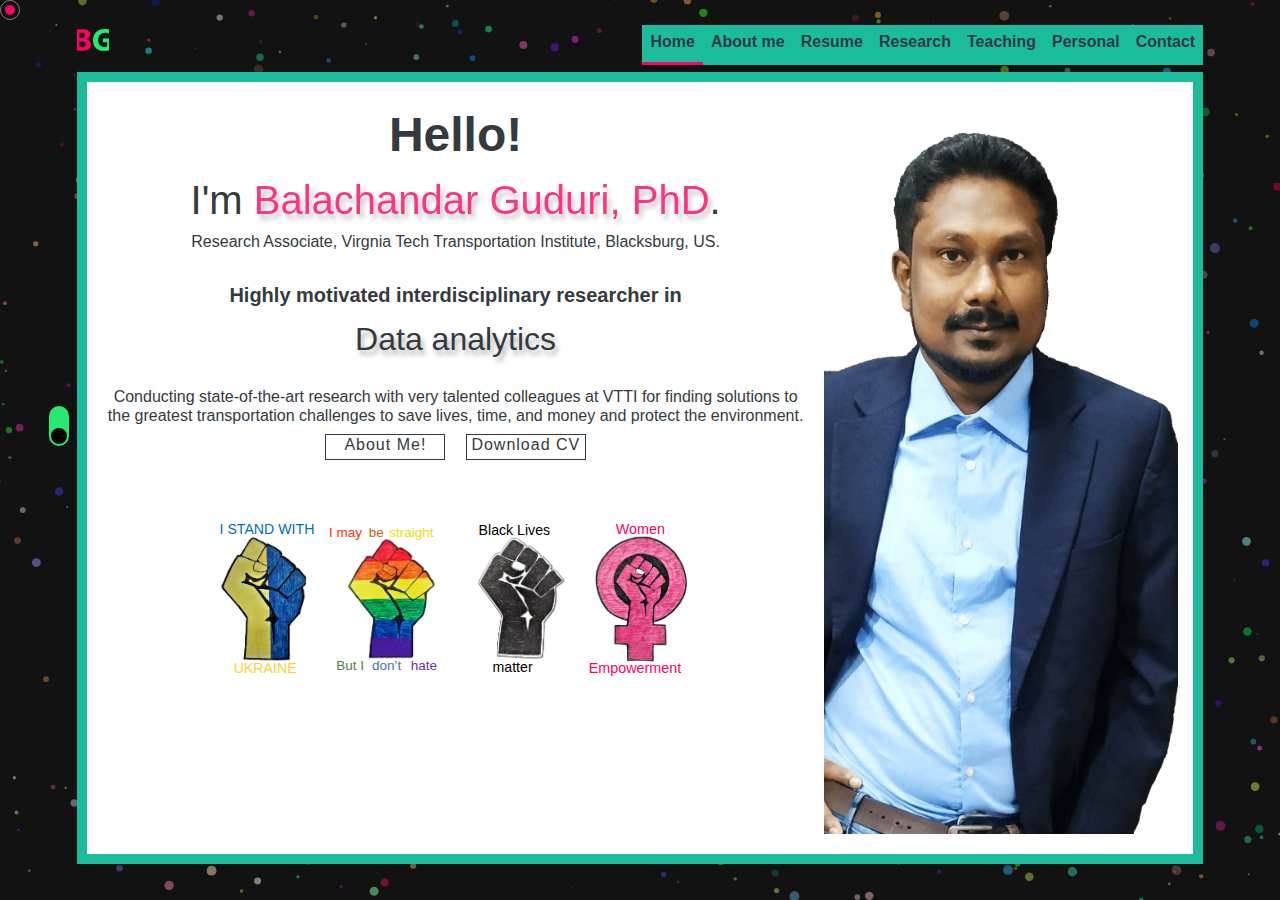
==== commit 9d102b42: "Update index.html" ====
--- a/index.html
+++ b/index.html
@@ -115,7 +115,7 @@
 							<!--div class="col-xs-6 col-sm-3"-->
 								<img src="img/support-ukraine.svg" width = "105" alt="">
 							<!--/div-->
-								<img src="img/support-lgbtq.svg" width = "150" alt="">
+								<img src="img/support-lgbtq.svg" width = "140" alt="">
 							<!--div class="col-xs-6 col-sm-3"-->
 								<img src="img/support-BLM.svg" width = "110" alt="">
 							<!--/div-->
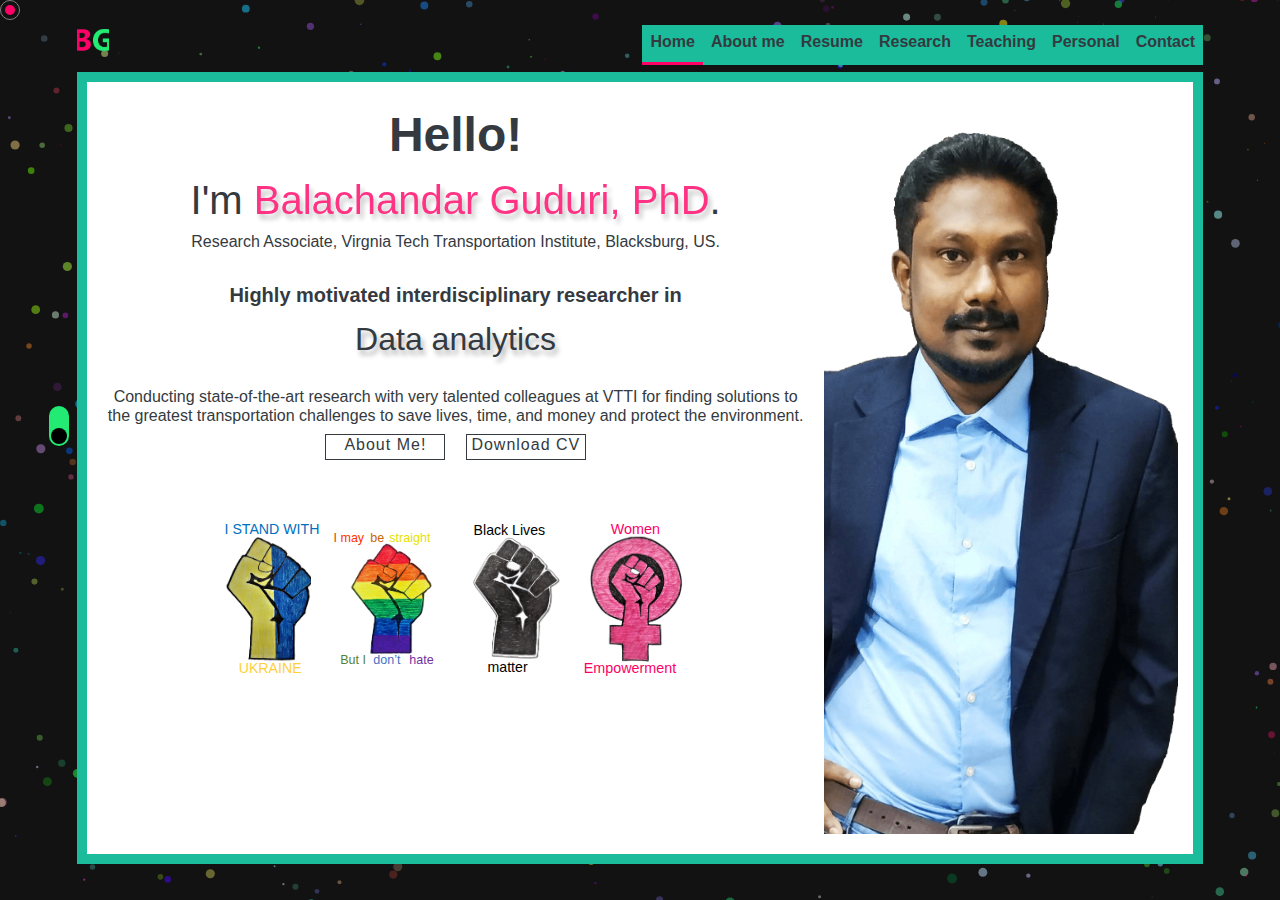
==== commit 28243d92: "Update index.html" ====
--- a/index.html
+++ b/index.html
@@ -115,7 +115,7 @@
 							<!--div class="col-xs-6 col-sm-3"-->
 								<img src="img/support-ukraine.svg" width = "105" alt="">
 							<!--/div-->
-								<img src="img/support-lgbtq.svg" width = "140" alt="">
+								<img src="img/support-lgbtq.svg" width = "130" alt="">
 							<!--div class="col-xs-6 col-sm-3"-->
 								<img src="img/support-BLM.svg" width = "110" alt="">
 							<!--/div-->
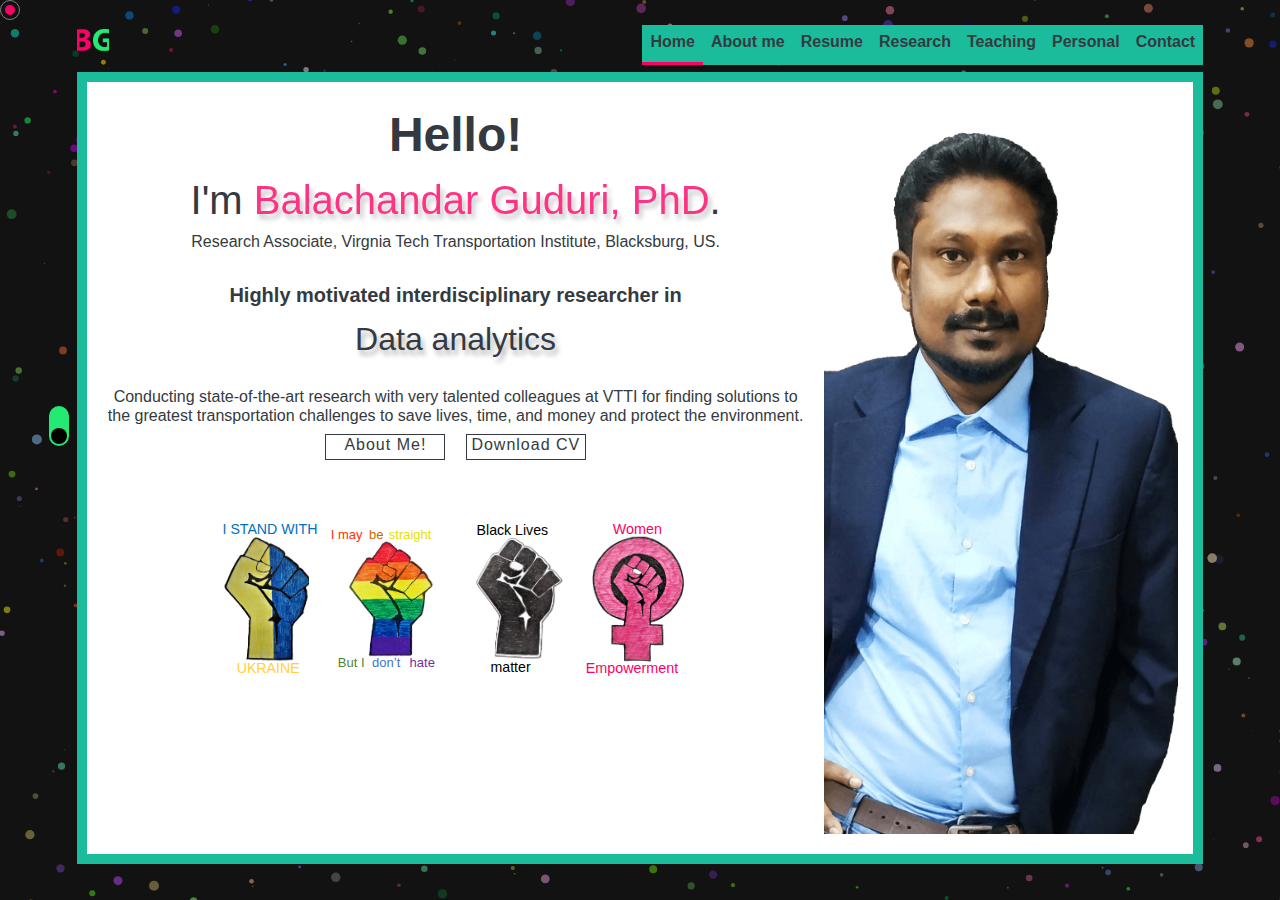
==== commit fd77c379: "Update index.html" ====
--- a/index.html
+++ b/index.html
@@ -115,7 +115,7 @@
 							<!--div class="col-xs-6 col-sm-3"-->
 								<img src="img/support-ukraine.svg" width = "105" alt="">
 							<!--/div-->
-								<img src="img/support-lgbtq.svg" width = "130" alt="">
+								<img src="img/support-lgbtq.svg" width = "135" alt="">
 							<!--div class="col-xs-6 col-sm-3"-->
 								<img src="img/support-BLM.svg" width = "110" alt="">
 							<!--/div-->
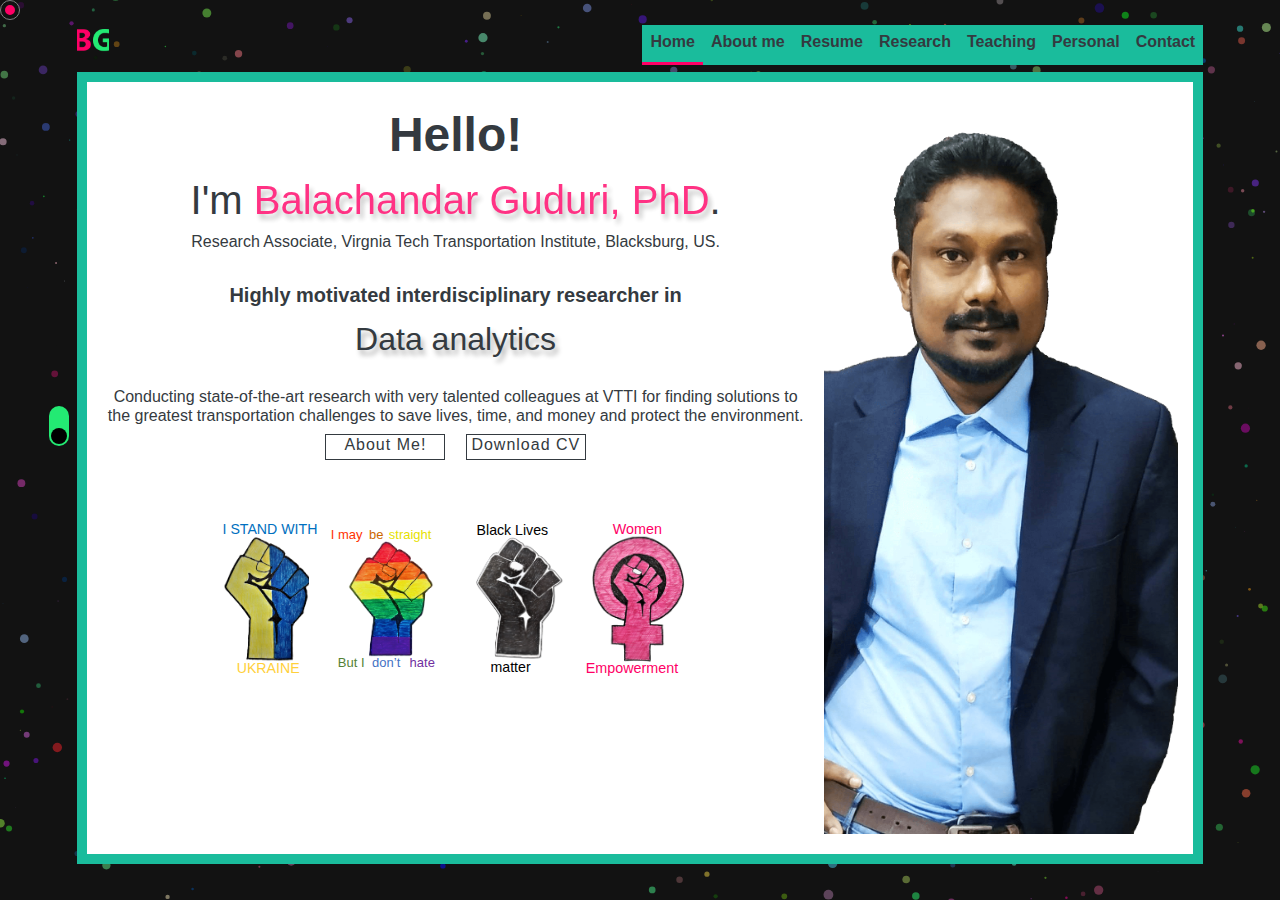
==== commit 01d32bb3: "Update index.html" ====
--- a/index.html
+++ b/index.html
@@ -139,7 +139,7 @@
 					</div>
 					<div class="container col-sm-12 col-md-4 col-lg-5 col-md-4 pt-3">
 						<div class="container py-0 px-0" style="overflow: hidden;">
-							<img style="display:block; width: 100%; vertical-align: middle;" src="img/balu6.jpg" alt="">
+							<img style="display:block; width: 100%; vertical-align: middle;" src="img/Balu6.jpg" alt="">
 						</div>
 					</div>					
 					<div class="container col-sm-12 col-md-8 col-lg-6" style="overflow: hidden;">
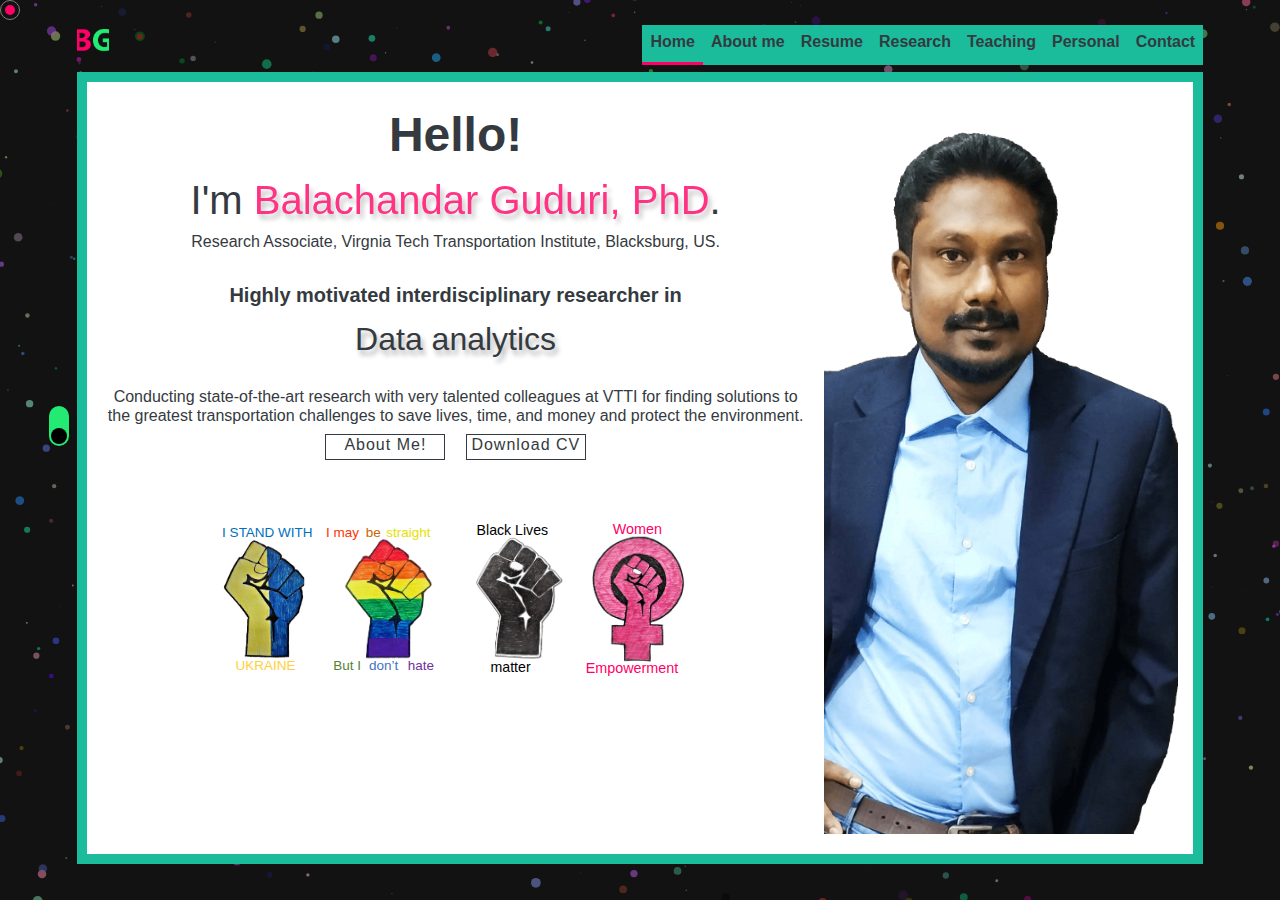
==== commit f4704bc1: "Update index.html" ====
--- a/index.html
+++ b/index.html
@@ -113,9 +113,9 @@
 						</div>
 						<div class="social-media text-center pt-3">
 							<!--div class="col-xs-6 col-sm-3"-->
-								<img src="img/support-ukraine.svg" width = "105" alt="">
+								<img src="img/support-ukraine.svg" width = "100" alt="">
 							<!--/div-->
-								<img src="img/support-lgbtq.svg" width = "135" alt="">
+								<img src="img/support-lgbtq.svg" width = "140" alt="">
 							<!--div class="col-xs-6 col-sm-3"-->
 								<img src="img/support-BLM.svg" width = "110" alt="">
 							<!--/div-->
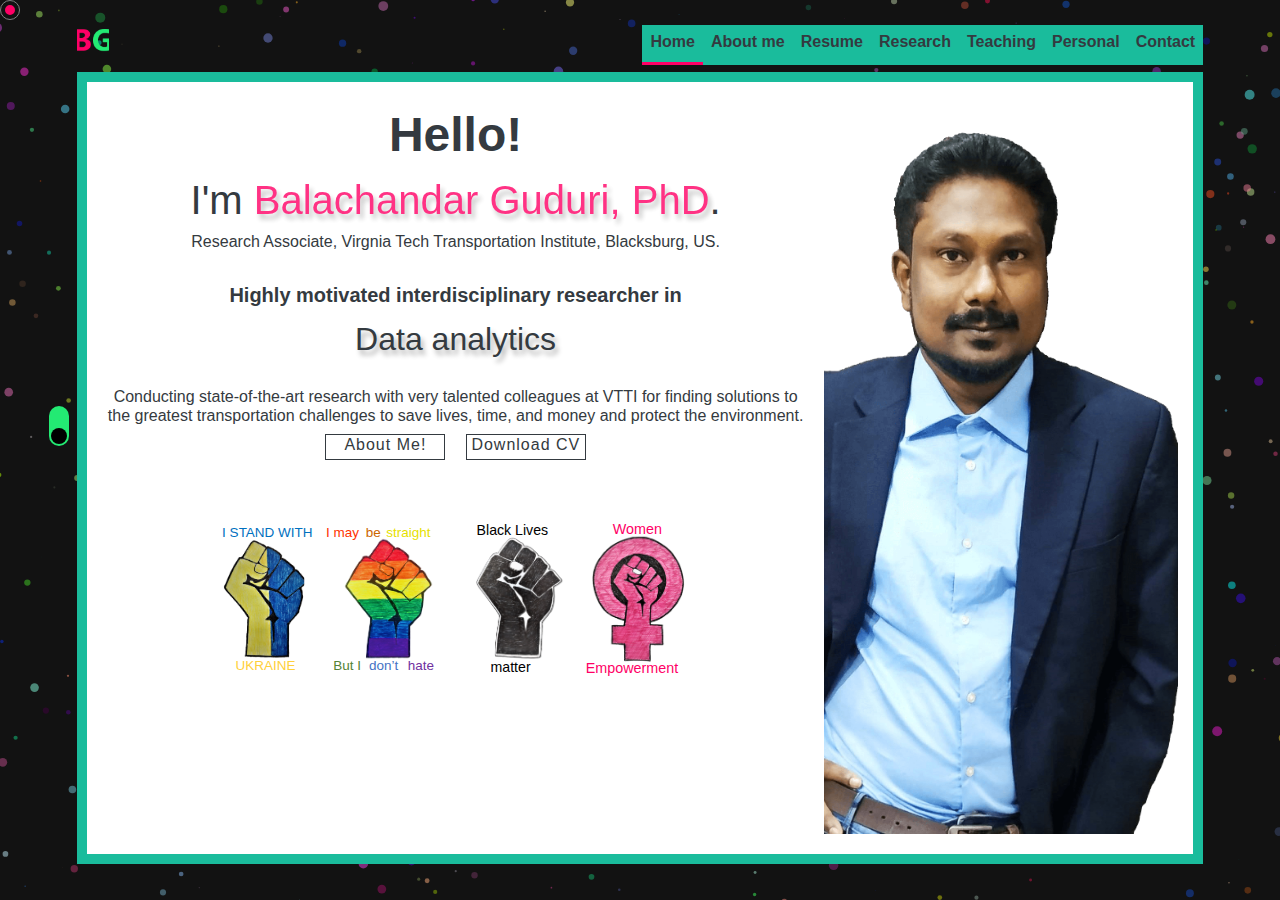
==== commit 8f2a5727: "Update index.html" ====
--- a/index.html
+++ b/index.html
@@ -794,9 +794,12 @@
 										<p><em>P.I.:</em> Shane McLaughlin, Senior Research Scientist, & Mike Mollenhauer, Division Director, VTTI, VA.</p>
 										<p><em>Sponsor:</em>Spin</p>
 										<p><strong>Software:</strong> Matlab, DbVisualizer, Hawkeye, MS office</p>
-									</div>									
-									
-									
+									</div>
+									<div class="col-sm-12 col-md-6">
+										<ul>
+											
+										</ul> 
+									</div>
 									
 									<div class="col-sm-12 col-md-2">
 										<h6 class="year-block">Jul '21 - Oct '21</h6>
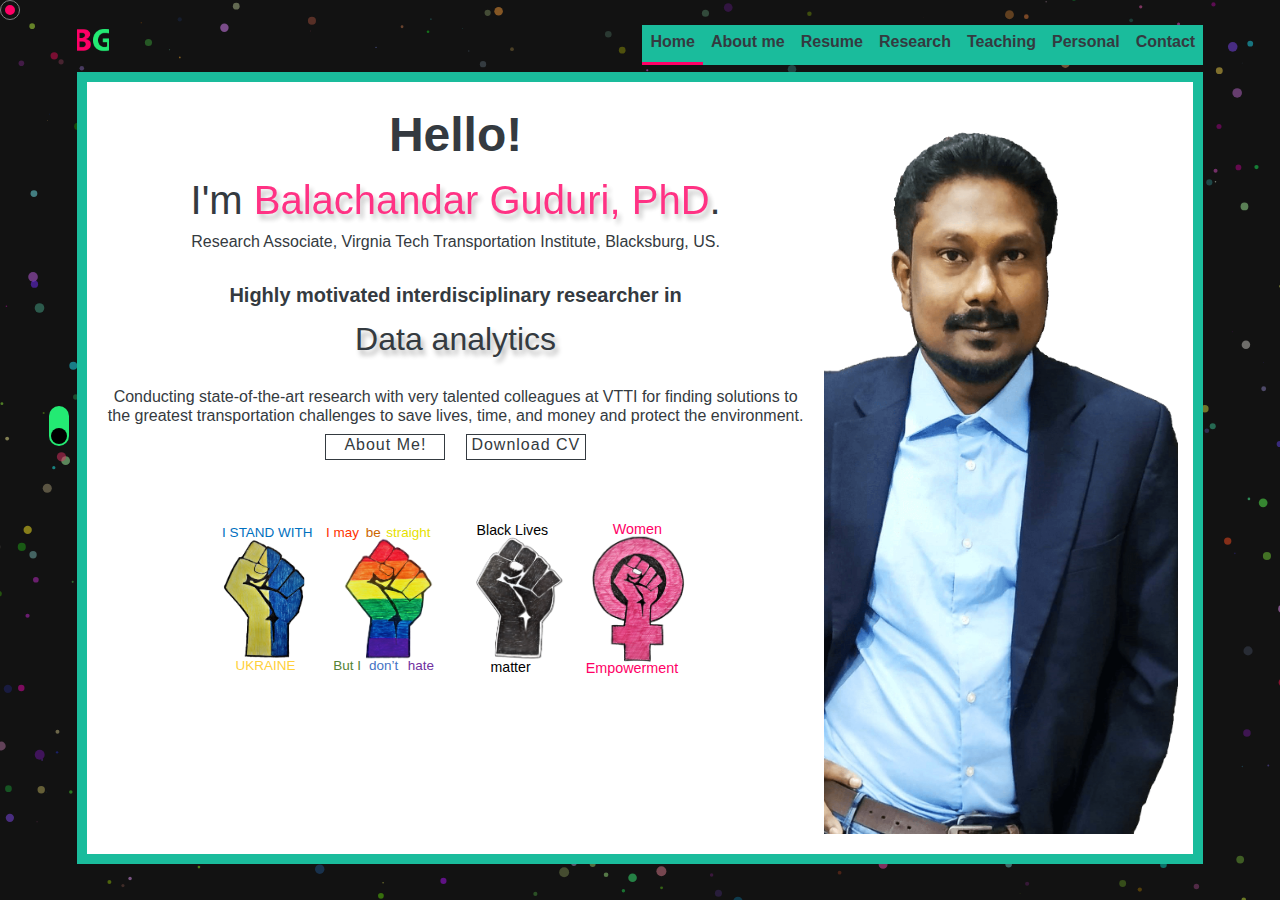
==== commit 2545641e: "Update index.html" ====
--- a/index.html
+++ b/index.html
@@ -797,7 +797,18 @@
 									</div>
 									<div class="col-sm-12 col-md-6">
 										<ul>
-											
+											<li>
+												The sensitive features have been selected using the compensation distance evaluation technique
+												using time and frequency features for accelerometers and gyroscopes signals.
+											</li>
+											<li> 
+												Crashes and near-crashes have been identified for e-scooters using machine learning classifiers and
+												rules-based conditions.
+											</li>
+											<li>
+												Continue working on rules-based logic and video review to evaluate the degree of system stability
+												or coordination during maneuvers such as turns.
+											</li>
 										</ul> 
 									</div>
 									
